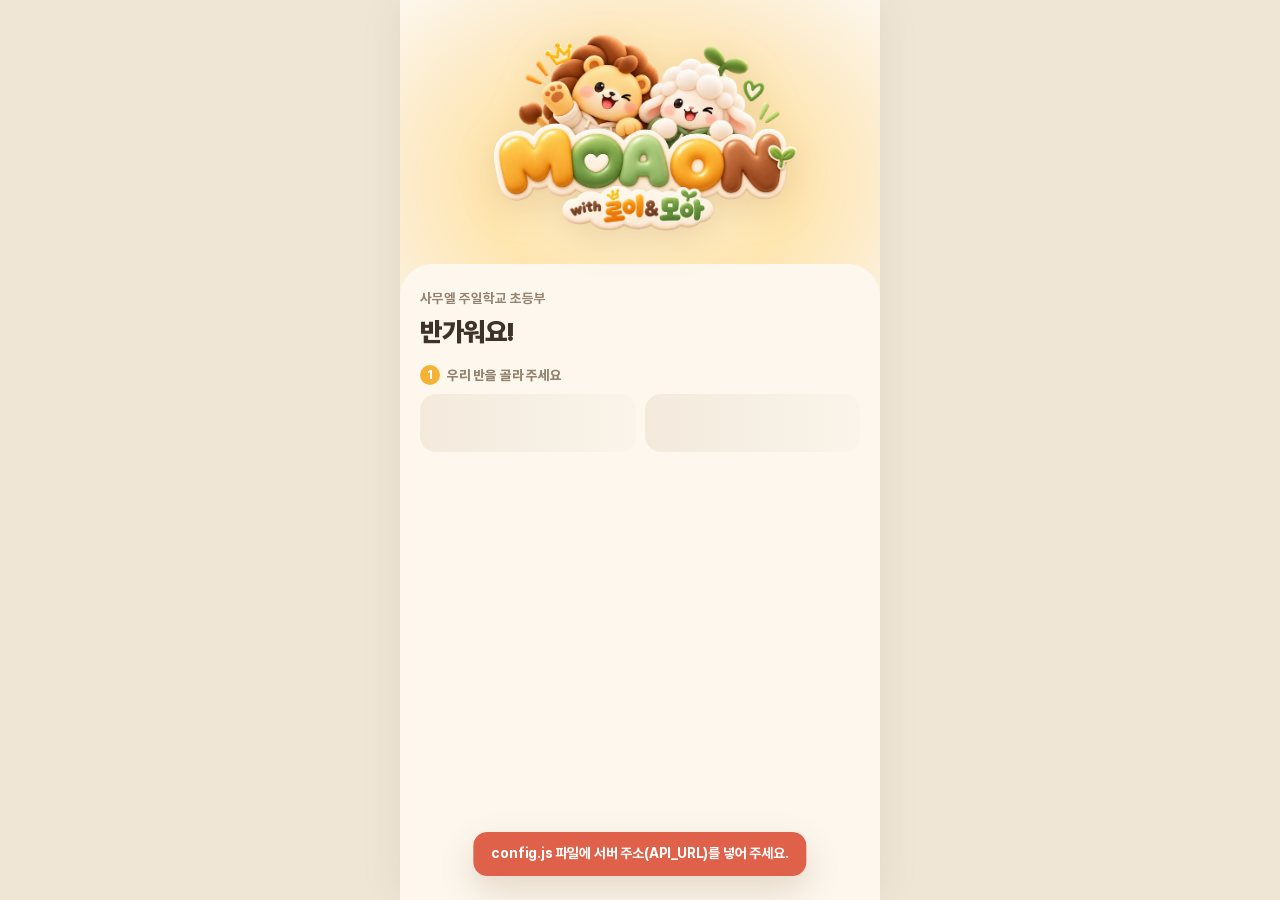
==== index.html @ edd3fd48 "Add files via upload" ====
<!doctype html>
<html lang="ko">
<head>
<meta charset="utf-8">
<meta name="viewport" content="width=device-width, initial-scale=1, viewport-fit=cover">
<title>모아온</title>
<meta name="description" content="사무엘 주일학교 초등부 말씀 암송 앱 · 로이&모아와 함께">
<meta name="theme-color" content="#f5b335">
<meta name="apple-mobile-web-app-capable" content="yes">
<meta name="mobile-web-app-capable" content="yes">
<meta name="apple-mobile-web-app-title" content="모아온">
<meta name="apple-mobile-web-app-status-bar-style" content="default">
<link rel="manifest" href="manifest.webmanifest">
<link rel="icon" href="assets/img/favicon.png">
<link rel="apple-touch-icon" href="assets/img/apple-touch-icon.png">
<link rel="preload" href="assets/fonts/Pretendard-Bold.core.woff2" as="font" type="font/woff2" crossorigin>
<link rel="stylesheet" href="assets/css/fonts.css?v=3">
<link rel="stylesheet" href="assets/css/base.css?v=3">
<link rel="stylesheet" href="assets/css/kids.css?v=3">
</head>
<body class="kid">
<div id="app"></div>
<noscript>자바스크립트를 켜야 모아온을 쓸 수 있어요.</noscript>
<script src="config.js?v=3"></script>
<script src="assets/js/core.js?v=3"></script>
<script src="assets/js/lesson.js?v=3"></script>
<script src="assets/js/kids.js?v=3"></script>
</body>
</html>
---- assets/css/fonts.css ----
/* Pretendard — 순서 중요: ext(전체)를 먼저, core를 뒤에 선언해야 자주 쓰는 글자는 core에서 그려져요.
   Pretendard (SIL OFL 1.1) — core: 영문·기호·자주 쓰는 한글 2,350자 / ext: 나머지 글자(필요할 때만 받음) */
@font-face{font-family:'Pretendard';font-style:normal;font-weight:100;font-display:swap;src:url('../fonts/Pretendard-Thin.ext.woff2') format('woff2')}
@font-face{font-family:'Pretendard';font-style:normal;font-weight:100;font-display:swap;src:url('../fonts/Pretendard-Thin.core.woff2') format('woff2');unicode-range:U+20-7E,U+A0-FF,U+2000-200D,U+2010-2027,U+202F-2060,U+20A9,U+2190-2199,U+21A9-21AA,U+21B0-21B1,U+21B3-21B5,U+21BA-21BB,U+21D0,U+21D2,U+21D4,U+21DE-21DF,U+21E4-21E5,U+21E7,U+21EA,U+2460-2473,U+24B6-24CF,U+24EA-24F4,U+24FF,U+25A0-25A2,U+25AA,U+25B2-25B3,U+25B6-25B7,U+25BA-25BD,U+25C0-25C1,U+25C4-25C7,U+25CA-25CB,U+25CF,U+25E6,U+25EF,U+2600,U+2605-2606,U+263C,U+2661,U+2665,U+266A,U+26A0,U+2713,U+2717,U+2756,U+2776-2789,U+27EF,U+27F5-27FA,U+3000-3003,U+3008-3011,U+3014-301F,U+3131-3164,U+318D,U+AC00-AC01,U+AC04,U+AC07-AC0A,U+AC10-AC17,U+AC19-AC1D,U+AC20,U+AC24,U+AC2C-AC2D,U+AC2F-AC31,U+AC38-AC39,U+AC3C,U+AC40,U+AC4B,U+AC4D,U+AC54,U+AC58,U+AC5C,U+AC70-AC71,U+AC74,U+AC77-AC78,U+AC7A,U+AC80-AC81,U+AC83-AC86,U+AC89-AC8C,U+AC90,U+AC94,U+AC9C-AC9D,U+AC9F-ACA1,U+ACA8-ACAA,U+ACAC,U+ACAF-ACB0,U+ACB8-ACB9,U+ACBB-ACBD,U+ACC1,U+ACC4,U+ACC8,U+ACCC,U+ACD5,U+ACD7,U+ACE0-ACE1,U+ACE4,U+ACE7-ACE8,U+ACEA,U+ACEC,U+ACEF-ACF1,U+ACF3,U+ACF5-ACF6,U+ACFC-ACFD,U+AD00,U+AD04,U+AD06,U+AD0C-AD0D,U+AD0F,U+AD11,U+AD18,U+AD1C,U+AD20,U+AD29,U+AD2C-AD2D,U+AD34-AD35,U+AD38,U+AD3C,U+AD44-AD45,U+AD47,U+AD49,U+AD50,U+AD54,U+AD58,U+AD61,U+AD63,U+AD6C-AD6D,U+AD70,U+AD73-AD76,U+AD7B-AD7D,U+AD7F,U+AD81-AD82,U+AD88-AD89,U+AD8C,U+AD90,U+AD9C-AD9D,U+ADA4,U+ADB7,U+ADC0-ADC1,U+ADC4,U+ADC8,U+ADD0-ADD1,U+ADD3,U+ADDC,U+ADE0,U+ADE4,U+ADF8-ADF9,U+ADFC,U+ADFF-AE01,U+AE08-AE09,U+AE0B,U+AE0D,U+AE14,U+AE30-AE31,U+AE34,U+AE37-AE38,U+AE3A,U+AE40-AE41,U+AE43,U+AE45-AE46,U+AE4A,U+AE4C-AE4E,U+AE50,U+AE54,U+AE56,U+AE5C-AE5D,U+AE5F-AE61,U+AE65,U+AE68-AE69,U+AE6C,U+AE70,U+AE78-AE79,U+AE7B-AE7D,U+AE84-AE85,U+AE8C,U+AEBC-AEBE,U+AEC0,U+AEC4,U+AECC-AECD,U+AECF-AED1,U+AED8-AED9,U+AEDC,U+AEE8,U+AEEB,U+AEED,U+AEF4,U+AEF8,U+AEFC,U+AF07-AF08,U+AF0D,U+AF10,U+AF2C-AF2D,U+AF30,U+AF32,U+AF34,U+AF3C-AF3D,U+AF3F,U+AF41-AF43,U+AF48-AF49,U+AF50,U+AF5C-AF5D,U+AF64-AF65,U+AF79,U+AF80,U+AF84,U+AF88,U+AF90-AF91,U+AF95,U+AF9C,U+AFB8-AFB9,U+AFBC,U+AFC0,U+AFC7-AFC9,U+AFCB,U+AFCD-AFCE,U+AFD4,U+AFDC,U+AFE8-AFE9,U+AFF0-AFF1,U+AFF4,U+AFF8,U+B000-B001,U+B004,U+B00C,U+B010,U+B014,U+B01C-B01D,U+B028,U+B044-B045,U+B048,U+B04A,U+B04C,U+B04E,U+B053-B055,U+B057,U+B059,U+B05D,U+B07C-B07D,U+B080,U+B084,U+B08C-B08D,U+B08F,U+B091,U+B098-B09A,U+B09C,U+B09F-B0A2,U+B0A8-B0A9,U+B0AB-B0AF,U+B0B1,U+B0B3-B0B5,U+B0B8,U+B0BC,U+B0C4-B0C5,U+B0C7-B0C9,U+B0D0-B0D1,U+B0D4,U+B0D8,U+B0E0,U+B0E5,U+B108-B109,U+B10B-B10C,U+B110,U+B112-B113,U+B118-B119,U+B11B-B11D,U+B123-B125,U+B128,U+B12C,U+B134-B135,U+B137-B139,U+B140-B141,U+B144,U+B148,U+B150-B151,U+B154-B155,U+B158,U+B15C,U+B160,U+B178-B179,U+B17C,U+B180,U+B182,U+B188-B189,U+B18B,U+B18D,U+B192-B194,U+B198,U+B19C,U+B1A8,U+B1CC,U+B1D0,U+B1D4,U+B1DC-B1DD,U+B1DF,U+B1E8-B1E9,U+B1EC,U+B1F0,U+B1F9,U+B1FB,U+B1FD,U+B204-B205,U+B208,U+B20B-B20C,U+B214-B215,U+B217,U+B219,U+B220,U+B234,U+B23C,U+B258,U+B25C,U+B260,U+B268-B269,U+B274-B275,U+B27C,U+B284-B285,U+B289,U+B290-B291,U+B294,U+B298-B29A,U+B2A0-B2A1,U+B2A3,U+B2A5-B2A6,U+B2AA,U+B2AC,U+B2B0,U+B2B4,U+B2C8-B2C9,U+B2CC,U+B2D0,U+B2D2,U+B2D8-B2D9,U+B2DB,U+B2DD,U+B2E2,U+B2E4-B2E6,U+B2E8,U+B2EB-B2EF,U+B2F3-B2F5,U+B2F7-B2FB,U+B2FF-B301,U+B304,U+B308,U+B310-B311,U+B313-B315,U+B31C,U+B354-B356,U+B358,U+B35B-B35C,U+B35E-B35F,U+B364-B365,U+B367,U+B369,U+B36B,U+B36E,U+B370-B371,U+B374,U+B378,U+B380-B381,U+B383-B385,U+B38C,U+B390,U+B394,U+B3A0-B3A1,U+B3A8,U+B3AC,U+B3C4-B3C5,U+B3C8,U+B3CB-B3CC,U+B3CE,U+B3D0,U+B3D4-B3D5,U+B3D7,U+B3D9,U+B3DB,U+B3DD,U+B3E0,U+B3E4,U+B3E8,U+B3FC,U+B410,U+B418,U+B41C,U+B420,U+B428-B429,U+B42B,U+B434,U+B450-B451,U+B454,U+B458,U+B460-B461,U+B463,U+B465,U+B46C,U+B480,U+B488,U+B49D,U+B4A4,U+B4A8,U+B4AC,U+B4B5,U+B4B7,U+B4B9,U+B4C0,U+B4C4,U+B4C8,U+B4D0,U+B4D5,U+B4DC-B4DD,U+B4E0,U+B4E3-B4E4,U+B4E6,U+B4EC-B4ED,U+B4EF,U+B4F1,U+B4F8,U+B514-B515,U+B518,U+B51B-B51C,U+B524-B525,U+B527-B52A,U+B530-B531,U+B534,U+B538,U+B540-B541,U+B543-B545,U+B54B-B54D,U+B550,U+B554,U+B55C-B55D,U+B55F-B561,U+B5A0-B5A1,U+B5A4,U+B5A8,U+B5AA-B5AB,U+B5B0-B5B1,U+B5B3-B5B5,U+B5BB-B5BD,U+B5C0,U+B5C4,U+B5CC-B5CD,U+B5CF-B5D1,U+B5D8,U+B5EC,U+B610-B611,U+B614,U+B618,U+B625,U+B62C,U+B634,U+B648,U+B664,U+B668,U+B69C-B69D,U+B6A0,U+B6A4,U+B6AB-B6AC,U+B6B1,U+B6D4,U+B6F0,U+B6F4,U+B6F8,U+B700-B701,U+B705,U+B728-B729,U+B72C,U+B72F-B730,U+B738-B739,U+B73B,U+B744,U+B748,U+B74C,U+B754-B755,U+B760,U+B764,U+B768,U+B770-B771,U+B773,U+B775,U+B77C-B77D,U+B780,U+B784,U+B78C-B78D,U+B78F-B792,U+B796-B799,U+B79C,U+B7A0,U+B7A8-B7A9,U+B7AB-B7AD,U+B7B4-B7B5,U+B7B8,U+B7C7,U+B7C9,U+B7EC-B7ED,U+B7F0,U+B7F4,U+B7FC-B7FD,U+B7FF-B801,U+B807-B809,U+B80C,U+B810,U+B818-B819,U+B81B,U+B81D,U+B824-B825,U+B828,U+B82C,U+B834-B835,U+B837-B839,U+B840,U+B844,U+B851,U+B853,U+B85C-B85D,U+B860,U+B864,U+B86C-B86D,U+B86F,U+B871,U+B878,U+B87C,U+B88D,U+B8A8,U+B8B0,U+B8B4,U+B8B8,U+B8C0-B8C1,U+B8C3,U+B8C5,U+B8CC,U+B8D0,U+B8D4,U+B8DD,U+B8DF,U+B8E1,U+B8E8-B8E9,U+B8EC,U+B8F0,U+B8F8-B8F9,U+B8FB,U+B8FD,U+B904,U+B918,U+B920,U+B93C-B93D,U+B940,U+B944,U+B94C,U+B94F,U+B951,U+B958-B959,U+B95C,U+B960,U+B968-B969,U+B96B,U+B96D,U+B974-B975,U+B978,U+B97C,U+B984-B985,U+B987,U+B989-B98A,U+B98D-B98E,U+B9AC-B9AD,U+B9B0,U+B9B4,U+B9BC-B9BD,U+B9BF,U+B9C1,U+B9C8-B9C9,U+B9CC,U+B9CE-B9D2,U+B9D8-B9D9,U+B9DB,U+B9DD-B9DE,U+B9E1,U+B9E3-B9E5,U+B9E8,U+B9EC,U+B9F4-B9F5,U+B9F7-B9FA,U+BA00-BA01,U+BA08,U+BA15,U+BA38-BA39,U+BA3C,U+BA40,U+BA42,U+BA48-BA49,U+BA4B,U+BA4D-BA4E,U+BA53-BA55,U+BA58,U+BA5C,U+BA64-BA65,U+BA67-BA69,U+BA70-BA71,U+BA74,U+BA78,U+BA83-BA85,U+BA87,U+BA8C,U+BAA8-BAA9,U+BAAB-BAAC,U+BAB0,U+BAB2,U+BAB8-BAB9,U+BABB,U+BABD,U+BAC4,U+BAC8,U+BAD8-BAD9,U+BAFC,U+BB00,U+BB04,U+BB0D,U+BB0F,U+BB11,U+BB18,U+BB1C,U+BB20,U+BB29,U+BB2B,U+BB34-BB36,U+BB38,U+BB3B-BB3E,U+BB44-BB45,U+BB47,U+BB49,U+BB4D,U+BB4F-BB50,U+BB54,U+BB58,U+BB61,U+BB63,U+BB6C,U+BB88,U+BB8C,U+BB90,U+BBA4,U+BBA8,U+BBAC,U+BBB4,U+BBB7,U+BBC0,U+BBC4,U+BBC8,U+BBD0,U+BBD3,U+BBF8-BBF9,U+BBFC,U+BBFF-BC00,U+BC02,U+BC08-BC09,U+BC0B-BC0D,U+BC0F,U+BC11,U+BC14-BC18,U+BC1B-BC1F,U+BC24-BC25,U+BC27,U+BC29,U+BC2D,U+BC30-BC31,U+BC34,U+BC38,U+BC40-BC41,U+BC43-BC45,U+BC49,U+BC4C-BC4D,U+BC50,U+BC5D,U+BC84-BC85,U+BC88,U+BC8B-BC8C,U+BC8E,U+BC94-BC95,U+BC97,U+BC99-BC9A,U+BCA0-BCA1,U+BCA4,U+BCA7-BCA8,U+BCB0-BCB1,U+BCB3-BCB5,U+BCBC-BCBD,U+BCC0,U+BCC4,U+BCCD,U+BCCF-BCD1,U+BCD5,U+BCD8,U+BCDC,U+BCF4-BCF6,U+BCF8,U+BCFC,U+BD04-BD05,U+BD07,U+BD09,U+BD10,U+BD14,U+BD24,U+BD2C,U+BD40,U+BD48-BD49,U+BD4C,U+BD50,U+BD58-BD59,U+BD64,U+BD68,U+BD80-BD81,U+BD84,U+BD87-BD8A,U+BD90-BD91,U+BD93,U+BD95,U+BD99-BD9A,U+BD9C,U+BDA4,U+BDB0,U+BDB8,U+BDD4-BDD5,U+BDD8,U+BDDC,U+BDE9,U+BDF0,U+BDF4,U+BDF8,U+BE00,U+BE03,U+BE05,U+BE0C-BE0D,U+BE10,U+BE14,U+BE1C-BE1D,U+BE1F,U+BE44-BE45,U+BE48,U+BE4C,U+BE4E,U+BE54-BE55,U+BE57,U+BE59-BE5B,U+BE60-BE61,U+BE64,U+BE68,U+BE6A,U+BE70-BE71,U+BE73-BE75,U+BE7B-BE7D,U+BE80,U+BE84,U+BE8C-BE8D,U+BE8F-BE91,U+BE98-BE99,U+BEA8,U+BED0-BED1,U+BED4,U+BED7-BED8,U+BEE0,U+BEE3-BEE5,U+BEEC,U+BF01,U+BF08-BF09,U+BF18-BF19,U+BF1B-BF1D,U+BF40-BF41,U+BF44,U+BF48,U+BF50-BF51,U+BF55,U+BF94,U+BFB0,U+BFC5,U+BFCC-BFCD,U+BFD0,U+BFD4,U+BFDC,U+BFDF,U+BFE1,U+C03C,U+C051,U+C058,U+C05C,U+C060,U+C068-C069,U+C090-C091,U+C094,U+C098,U+C0A0-C0A1,U+C0A3,U+C0A5,U+C0AC-C0AD,U+C0AF-C0B0,U+C0B3-C0B6,U+C0BC-C0BD,U+C0BF-C0C1,U+C0C5,U+C0C8-C0C9,U+C0CC,U+C0D0,U+C0D8-C0D9,U+C0DB-C0DD,U+C0E4-C0E5,U+C0E8,U+C0EC,U+C0F4-C0F5,U+C0F7,U+C0F9,U+C100,U+C104,U+C108,U+C110,U+C115,U+C11C-C120,U+C123-C124,U+C126-C127,U+C12C-C12D,U+C12F-C131,U+C136,U+C138-C139,U+C13C,U+C140,U+C148-C149,U+C14B-C14D,U+C154-C155,U+C158,U+C15C,U+C164-C165,U+C167-C169,U+C170,U+C174,U+C178,U+C185,U+C18C-C18E,U+C190,U+C194,U+C196,U+C19C-C19D,U+C19F,U+C1A1,U+C1A5,U+C1A8-C1A9,U+C1AC,U+C1B0,U+C1BD,U+C1C4,U+C1C8,U+C1CC,U+C1D4,U+C1D7-C1D8,U+C1E0,U+C1E4,U+C1E8,U+C1F0-C1F1,U+C1F3,U+C1FC-C1FD,U+C200,U+C204,U+C20C-C20D,U+C20F,U+C211,U+C218-C219,U+C21C,U+C21F-C220,U+C228-C229,U+C22B,U+C22D,U+C22F,U+C231-C232,U+C234,U+C248,U+C250-C251,U+C254,U+C258,U+C260,U+C265,U+C26C-C26D,U+C270,U+C274,U+C27C-C27D,U+C27F,U+C281,U+C288-C289,U+C290,U+C298,U+C29B,U+C29D,U+C2A4-C2A5,U+C2A8,U+C2AC-C2AD,U+C2B4-C2B5,U+C2B7,U+C2B9,U+C2DC-C2DD,U+C2E0,U+C2E3-C2E4,U+C2EB-C2ED,U+C2EF,U+C2F1,U+C2F6,U+C2F8-C2F9,U+C2FB-C2FC,U+C300,U+C308-C309,U+C30C-C30D,U+C313-C315,U+C318,U+C31C,U+C324-C325,U+C328-C329,U+C345,U+C368-C369,U+C36C,U+C370,U+C372,U+C378-C379,U+C37C-C37D,U+C384,U+C388,U+C38C,U+C3C0,U+C3D8-C3D9,U+C3DC,U+C3DF-C3E0,U+C3E2,U+C3E8-C3E9,U+C3ED,U+C3F4-C3F5,U+C3F8,U+C408,U+C410,U+C424,U+C42C,U+C430,U+C434,U+C43C-C43D,U+C448,U+C464-C465,U+C468,U+C46C,U+C474-C475,U+C479,U+C480,U+C494,U+C49C,U+C4B8,U+C4BC,U+C4E9,U+C4F0-C4F1,U+C4F4,U+C4F8,U+C4FA,U+C4FF-C501,U+C50C,U+C510,U+C514,U+C51C,U+C528-C529,U+C52C,U+C530,U+C538-C539,U+C53B,U+C53D,U+C544-C545,U+C548-C54A,U+C54C-C54E,U+C553-C555,U+C557-C559,U+C55D-C55E,U+C560-C561,U+C564,U+C568,U+C570-C571,U+C573-C575,U+C57C-C57D,U+C580,U+C584,U+C587,U+C58C-C58D,U+C58F,U+C591,U+C595,U+C597-C598,U+C59C,U+C5A0,U+C5A9,U+C5B4-C5B5,U+C5B8-C5B9,U+C5BB-C5BE,U+C5C4-C5CA,U+C5CC,U+C5CE,U+C5D0-C5D1,U+C5D4,U+C5D8,U+C5E0-C5E1,U+C5E3,U+C5E5,U+C5EC-C5EE,U+C5F0,U+C5F4,U+C5F6-C5F7,U+C5FC-C601,U+C605-C608,U+C60C,U+C610,U+C618-C619,U+C61B-C61C,U+C624-C625,U+C628,U+C62C-C62E,U+C630,U+C633-C635,U+C637,U+C639,U+C63B,U+C640-C641,U+C644,U+C648,U+C650-C651,U+C653-C655,U+C65C-C65D,U+C660,U+C66C,U+C66F,U+C671,U+C678-C679,U+C67C,U+C680,U+C688-C689,U+C68B,U+C68D,U+C694-C695,U+C698,U+C69C,U+C6A4-C6A5,U+C6A7,U+C6A9,U+C6B0-C6B1,U+C6B4,U+C6B8-C6BA,U+C6C0-C6C1,U+C6C3,U+C6C5,U+C6CC-C6CD,U+C6D0,U+C6D4,U+C6DC-C6DD,U+C6E0-C6E1,U+C6E8-C6E9,U+C6EC,U+C6F0,U+C6F8-C6F9,U+C6FD,U+C704-C705,U+C708,U+C70C,U+C714-C715,U+C717,U+C719,U+C720-C721,U+C724,U+C728,U+C730-C731,U+C733,U+C735,U+C737,U+C73C-C73D,U+C740,U+C744,U+C74A,U+C74C-C74D,U+C74F,U+C751-C758,U+C75C,U+C760,U+C768,U+C76B,U+C774-C775,U+C778,U+C77C-C77E,U+C783-C785,U+C787-C78A,U+C78E,U+C790-C791,U+C794,U+C796-C798,U+C79A,U+C7A0-C7A1,U+C7A3-C7A6,U+C7AC-C7AD,U+C7B0,U+C7B4,U+C7BC-C7BD,U+C7BF-C7C1,U+C7C8-C7C9,U+C7CC,U+C7CE,U+C7D0,U+C7D8,U+C7DD,U+C7E4,U+C7E8,U+C7EC,U+C800-C801,U+C804,U+C808,U+C80A,U+C810-C811,U+C813,U+C815-C816,U+C81C-C81D,U+C820,U+C824,U+C82C-C82D,U+C82F,U+C831,U+C838,U+C83C,U+C840,U+C848-C849,U+C84C-C84D,U+C854,U+C870-C871,U+C874,U+C878,U+C87A,U+C880-C881,U+C883,U+C885-C887,U+C88B-C88D,U+C894,U+C89D,U+C89F,U+C8A1,U+C8A8,U+C8BC-C8BD,U+C8C4,U+C8C8,U+C8CC,U+C8D4-C8D5,U+C8D7,U+C8D9,U+C8E0-C8E1,U+C8E4,U+C8F5,U+C8FC-C8FD,U+C900,U+C904-C906,U+C90C-C90D,U+C90F,U+C911,U+C918,U+C92C,U+C934,U+C950-C951,U+C954,U+C958,U+C960-C961,U+C963,U+C96C,U+C970,U+C974,U+C97C,U+C988-C989,U+C98C,U+C990,U+C998-C999,U+C99B,U+C99D,U+C9C0-C9C1,U+C9C4,U+C9C7-C9C8,U+C9CA,U+C9D0-C9D1,U+C9D3,U+C9D5-C9D6,U+C9D9-C9DA,U+C9DC-C9DD,U+C9E0,U+C9E2,U+C9E4,U+C9E7,U+C9EC-C9ED,U+C9EF-C9F1,U+C9F8-C9F9,U+C9FC,U+CA00,U+CA08-CA09,U+CA0B-CA0D,U+CA14,U+CA18,U+CA29,U+CA4C-CA4D,U+CA50,U+CA54,U+CA5C-CA5D,U+CA5F-CA61,U+CA68,U+CA7D,U+CA84,U+CA98,U+CABC-CABD,U+CAC0,U+CAC4,U+CACC-CACD,U+CACF,U+CAD1,U+CAD3,U+CAD8-CAD9,U+CAE0,U+CAEC,U+CAF4,U+CB08,U+CB10,U+CB14,U+CB18,U+CB20-CB21,U+CB41,U+CB48-CB49,U+CB4C,U+CB50,U+CB58-CB59,U+CB5D,U+CB64,U+CB78-CB79,U+CB9C,U+CBB8,U+CBD4,U+CBE4,U+CBE7,U+CBE9,U+CC0C-CC0D,U+CC10,U+CC14,U+CC1C-CC1D,U+CC21-CC22,U+CC27-CC29,U+CC2C,U+CC2E,U+CC30,U+CC38-CC39,U+CC3B-CC3E,U+CC44-CC45,U+CC48,U+CC4C,U+CC54-CC55,U+CC57-CC59,U+CC60,U+CC64,U+CC66,U+CC68,U+CC70,U+CC75,U+CC98-CC99,U+CC9C,U+CCA0,U+CCA8-CCA9,U+CCAB-CCAD,U+CCB4-CCB5,U+CCB8,U+CCBC,U+CCC4-CCC5,U+CCC7,U+CCC9,U+CCD0,U+CCD4,U+CCE4,U+CCEC,U+CCF0,U+CD01,U+CD08-CD09,U+CD0C,U+CD10,U+CD18-CD19,U+CD1B,U+CD1D,U+CD24,U+CD28,U+CD2C,U+CD39,U+CD5C,U+CD60,U+CD64,U+CD6C-CD6D,U+CD6F,U+CD71,U+CD78,U+CD88,U+CD94-CD95,U+CD98,U+CD9C,U+CDA4-CDA5,U+CDA7,U+CDA9,U+CDB0,U+CDC4,U+CDCC,U+CDD0,U+CDE8,U+CDEC,U+CDF0,U+CDF8-CDF9,U+CDFB,U+CDFD,U+CE04,U+CE08,U+CE0C,U+CE14,U+CE19,U+CE20-CE21,U+CE24,U+CE28,U+CE30-CE31,U+CE33,U+CE35,U+CE58-CE59,U+CE5C,U+CE5F-CE61,U+CE68-CE69,U+CE6B,U+CE6D,U+CE74-CE75,U+CE78,U+CE7C,U+CE84-CE85,U+CE87,U+CE89,U+CE90-CE91,U+CE94,U+CE98,U+CEA0-CEA1,U+CEA3-CEA5,U+CEAC-CEAD,U+CEC1,U+CEE4-CEE5,U+CEE8,U+CEEB-CEEC,U+CEF4-CEF5,U+CEF7-CEF9,U+CF00-CF01,U+CF04,U+CF08,U+CF10-CF11,U+CF13,U+CF15,U+CF1C,U+CF20,U+CF24,U+CF2C-CF2D,U+CF2F-CF31,U+CF38,U+CF54-CF55,U+CF58,U+CF5C,U+CF64-CF65,U+CF67,U+CF69,U+CF70-CF71,U+CF74,U+CF78,U+CF80,U+CF85,U+CF8C,U+CFA1,U+CFA8,U+CFB0,U+CFC4,U+CFE0-CFE1,U+CFE4,U+CFE8,U+CFF0-CFF1,U+CFF3,U+CFF5,U+CFFC,U+D000,U+D004,U+D011,U+D018,U+D02D,U+D034-D035,U+D038,U+D03C,U+D044-D045,U+D047,U+D049,U+D050,U+D054,U+D058,U+D060,U+D06C-D06D,U+D070,U+D074,U+D07C-D07D,U+D081,U+D0A4-D0A5,U+D0A8,U+D0AC,U+D0B4-D0B5,U+D0B7,U+D0B9,U+D0C0-D0C1,U+D0C4,U+D0C8-D0C9,U+D0D0-D0D1,U+D0D3-D0D5,U+D0DC-D0DD,U+D0E0,U+D0E4,U+D0EC-D0ED,U+D0EF-D0F1,U+D0F8,U+D10D,U+D130-D131,U+D134,U+D138,U+D13A,U+D140-D141,U+D143-D145,U+D14C-D14D,U+D150,U+D154,U+D15C-D15D,U+D15F,U+D161,U+D168,U+D16C,U+D17C,U+D184,U+D188,U+D1A0-D1A1,U+D1A4,U+D1A8,U+D1B0-D1B1,U+D1B3,U+D1B5,U+D1BA,U+D1BC,U+D1C0,U+D1D8,U+D1F4,U+D1F8,U+D207,U+D209,U+D210,U+D22C-D22D,U+D230,U+D234,U+D23C-D23D,U+D23F,U+D241,U+D248,U+D25C,U+D264,U+D280-D281,U+D284,U+D288,U+D290-D291,U+D295,U+D29C,U+D2A0,U+D2A4,U+D2AC,U+D2B1,U+D2B8-D2B9,U+D2BC,U+D2BF-D2C0,U+D2C2,U+D2C8-D2C9,U+D2CB,U+D2D4,U+D2D8,U+D2DC,U+D2E4-D2E5,U+D2F0-D2F1,U+D2F4,U+D2F8,U+D300-D301,U+D303,U+D305,U+D30C-D30E,U+D310,U+D314,U+D316,U+D31C-D31D,U+D31F-D321,U+D325,U+D328-D329,U+D32C,U+D330,U+D338-D339,U+D33B-D33D,U+D344-D345,U+D37C-D37D,U+D380,U+D384,U+D38C-D38D,U+D38F-D391,U+D398-D399,U+D39C,U+D3A0,U+D3A8-D3A9,U+D3AB,U+D3AD,U+D3B4,U+D3B8,U+D3BC,U+D3C4-D3C5,U+D3C8-D3C9,U+D3D0,U+D3D8,U+D3E1,U+D3E3,U+D3EC-D3ED,U+D3F0,U+D3F4,U+D3FC-D3FD,U+D3FF,U+D401,U+D408,U+D41D,U+D440,U+D444,U+D45C,U+D460,U+D464,U+D46D,U+D46F,U+D478-D479,U+D47C,U+D47F-D480,U+D482,U+D488-D489,U+D48B,U+D48D,U+D494,U+D4A9,U+D4CC,U+D4D0,U+D4D4,U+D4DC,U+D4DF,U+D4E8,U+D4EC,U+D4F0,U+D4F8,U+D4FB,U+D4FD,U+D504,U+D508,U+D50C,U+D514-D515,U+D517,U+D53C-D53D,U+D540,U+D544,U+D54C-D54D,U+D54F,U+D551,U+D558-D559,U+D55C,U+D560,U+D565,U+D568-D569,U+D56B,U+D56D,U+D574-D575,U+D578,U+D57C,U+D584-D585,U+D587-D589,U+D590,U+D5A5,U+D5C8-D5C9,U+D5CC,U+D5D0,U+D5D2,U+D5D8-D5D9,U+D5DB,U+D5DD,U+D5E4-D5E5,U+D5E8,U+D5EC,U+D5F4-D5F5,U+D5F7,U+D5F9,U+D600-D601,U+D604,U+D608,U+D610-D611,U+D613-D615,U+D61C,U+D620,U+D624,U+D62D,U+D638-D639,U+D63C,U+D640,U+D645,U+D648-D649,U+D64B,U+D64D,U+D651,U+D654-D655,U+D658,U+D65C,U+D667,U+D669,U+D670-D671,U+D674,U+D683,U+D685,U+D68C-D68D,U+D690,U+D694,U+D69D,U+D69F,U+D6A1,U+D6A8,U+D6AC,U+D6B0,U+D6B9,U+D6BB,U+D6C4-D6C5,U+D6C8,U+D6CC,U+D6D1,U+D6D4,U+D6D7,U+D6D9,U+D6E0,U+D6E4,U+D6E8,U+D6F0,U+D6F5,U+D6FC-D6FD,U+D700,U+D704,U+D711,U+D718-D719,U+D71C,U+D720,U+D728-D729,U+D72B,U+D72D,U+D734-D735,U+D738,U+D73C,U+D744,U+D747,U+D749,U+D750-D751,U+D754,U+D756-D759,U+D760-D761,U+D763,U+D765,U+D769,U+D76C,U+D770,U+D774,U+D77C-D77D,U+D781,U+D788-D789,U+D78C,U+D790,U+D798-D799,U+D79B,U+D79D,U+FF01-FF5E}
@font-face{font-family:'Pretendard';font-style:normal;font-weight:200;font-display:swap;src:url('../fonts/Pretendard-ExtraLight.ext.woff2') format('woff2')}
@font-face{font-family:'Pretendard';font-style:normal;font-weight:200;font-display:swap;src:url('../fonts/Pretendard-ExtraLight.core.woff2') format('woff2');unicode-range:U+20-7E,U+A0-FF,U+2000-200D,U+2010-2027,U+202F-2060,U+20A9,U+2190-2199,U+21A9-21AA,U+21B0-21B1,U+21B3-21B5,U+21BA-21BB,U+21D0,U+21D2,U+21D4,U+21DE-21DF,U+21E4-21E5,U+21E7,U+21EA,U+2460-2473,U+24B6-24CF,U+24EA-24F4,U+24FF,U+25A0-25A2,U+25AA,U+25B2-25B3,U+25B6-25B7,U+25BA-25BD,U+25C0-25C1,U+25C4-25C7,U+25CA-25CB,U+25CF,U+25E6,U+25EF,U+2600,U+2605-2606,U+263C,U+2661,U+2665,U+266A,U+26A0,U+2713,U+2717,U+2756,U+2776-2789,U+27EF,U+27F5-27FA,U+3000-3003,U+3008-3011,U+3014-301F,U+3131-3164,U+318D,U+AC00-AC01,U+AC04,U+AC07-AC0A,U+AC10-AC17,U+AC19-AC1D,U+AC20,U+AC24,U+AC2C-AC2D,U+AC2F-AC31,U+AC38-AC39,U+AC3C,U+AC40,U+AC4B,U+AC4D,U+AC54,U+AC58,U+AC5C,U+AC70-AC71,U+AC74,U+AC77-AC78,U+AC7A,U+AC80-AC81,U+AC83-AC86,U+AC89-AC8C,U+AC90,U+AC94,U+AC9C-AC9D,U+AC9F-ACA1,U+ACA8-ACAA,U+ACAC,U+ACAF-ACB0,U+ACB8-ACB9,U+ACBB-ACBD,U+ACC1,U+ACC4,U+ACC8,U+ACCC,U+ACD5,U+ACD7,U+ACE0-ACE1,U+ACE4,U+ACE7-ACE8,U+ACEA,U+ACEC,U+ACEF-ACF1,U+ACF3,U+ACF5-ACF6,U+ACFC-ACFD,U+AD00,U+AD04,U+AD06,U+AD0C-AD0D,U+AD0F,U+AD11,U+AD18,U+AD1C,U+AD20,U+AD29,U+AD2C-AD2D,U+AD34-AD35,U+AD38,U+AD3C,U+AD44-AD45,U+AD47,U+AD49,U+AD50,U+AD54,U+AD58,U+AD61,U+AD63,U+AD6C-AD6D,U+AD70,U+AD73-AD76,U+AD7B-AD7D,U+AD7F,U+AD81-AD82,U+AD88-AD89,U+AD8C,U+AD90,U+AD9C-AD9D,U+ADA4,U+ADB7,U+ADC0-ADC1,U+ADC4,U+ADC8,U+ADD0-ADD1,U+ADD3,U+ADDC,U+ADE0,U+ADE4,U+ADF8-ADF9,U+ADFC,U+ADFF-AE01,U+AE08-AE09,U+AE0B,U+AE0D,U+AE14,U+AE30-AE31,U+AE34,U+AE37-AE38,U+AE3A,U+AE40-AE41,U+AE43,U+AE45-AE46,U+AE4A,U+AE4C-AE4E,U+AE50,U+AE54,U+AE56,U+AE5C-AE5D,U+AE5F-AE61,U+AE65,U+AE68-AE69,U+AE6C,U+AE70,U+AE78-AE79,U+AE7B-AE7D,U+AE84-AE85,U+AE8C,U+AEBC-AEBE,U+AEC0,U+AEC4,U+AECC-AECD,U+AECF-AED1,U+AED8-AED9,U+AEDC,U+AEE8,U+AEEB,U+AEED,U+AEF4,U+AEF8,U+AEFC,U+AF07-AF08,U+AF0D,U+AF10,U+AF2C-AF2D,U+AF30,U+AF32,U+AF34,U+AF3C-AF3D,U+AF3F,U+AF41-AF43,U+AF48-AF49,U+AF50,U+AF5C-AF5D,U+AF64-AF65,U+AF79,U+AF80,U+AF84,U+AF88,U+AF90-AF91,U+AF95,U+AF9C,U+AFB8-AFB9,U+AFBC,U+AFC0,U+AFC7-AFC9,U+AFCB,U+AFCD-AFCE,U+AFD4,U+AFDC,U+AFE8-AFE9,U+AFF0-AFF1,U+AFF4,U+AFF8,U+B000-B001,U+B004,U+B00C,U+B010,U+B014,U+B01C-B01D,U+B028,U+B044-B045,U+B048,U+B04A,U+B04C,U+B04E,U+B053-B055,U+B057,U+B059,U+B05D,U+B07C-B07D,U+B080,U+B084,U+B08C-B08D,U+B08F,U+B091,U+B098-B09A,U+B09C,U+B09F-B0A2,U+B0A8-B0A9,U+B0AB-B0AF,U+B0B1,U+B0B3-B0B5,U+B0B8,U+B0BC,U+B0C4-B0C5,U+B0C7-B0C9,U+B0D0-B0D1,U+B0D4,U+B0D8,U+B0E0,U+B0E5,U+B108-B109,U+B10B-B10C,U+B110,U+B112-B113,U+B118-B119,U+B11B-B11D,U+B123-B125,U+B128,U+B12C,U+B134-B135,U+B137-B139,U+B140-B141,U+B144,U+B148,U+B150-B151,U+B154-B155,U+B158,U+B15C,U+B160,U+B178-B179,U+B17C,U+B180,U+B182,U+B188-B189,U+B18B,U+B18D,U+B192-B194,U+B198,U+B19C,U+B1A8,U+B1CC,U+B1D0,U+B1D4,U+B1DC-B1DD,U+B1DF,U+B1E8-B1E9,U+B1EC,U+B1F0,U+B1F9,U+B1FB,U+B1FD,U+B204-B205,U+B208,U+B20B-B20C,U+B214-B215,U+B217,U+B219,U+B220,U+B234,U+B23C,U+B258,U+B25C,U+B260,U+B268-B269,U+B274-B275,U+B27C,U+B284-B285,U+B289,U+B290-B291,U+B294,U+B298-B29A,U+B2A0-B2A1,U+B2A3,U+B2A5-B2A6,U+B2AA,U+B2AC,U+B2B0,U+B2B4,U+B2C8-B2C9,U+B2CC,U+B2D0,U+B2D2,U+B2D8-B2D9,U+B2DB,U+B2DD,U+B2E2,U+B2E4-B2E6,U+B2E8,U+B2EB-B2EF,U+B2F3-B2F5,U+B2F7-B2FB,U+B2FF-B301,U+B304,U+B308,U+B310-B311,U+B313-B315,U+B31C,U+B354-B356,U+B358,U+B35B-B35C,U+B35E-B35F,U+B364-B365,U+B367,U+B369,U+B36B,U+B36E,U+B370-B371,U+B374,U+B378,U+B380-B381,U+B383-B385,U+B38C,U+B390,U+B394,U+B3A0-B3A1,U+B3A8,U+B3AC,U+B3C4-B3C5,U+B3C8,U+B3CB-B3CC,U+B3CE,U+B3D0,U+B3D4-B3D5,U+B3D7,U+B3D9,U+B3DB,U+B3DD,U+B3E0,U+B3E4,U+B3E8,U+B3FC,U+B410,U+B418,U+B41C,U+B420,U+B428-B429,U+B42B,U+B434,U+B450-B451,U+B454,U+B458,U+B460-B461,U+B463,U+B465,U+B46C,U+B480,U+B488,U+B49D,U+B4A4,U+B4A8,U+B4AC,U+B4B5,U+B4B7,U+B4B9,U+B4C0,U+B4C4,U+B4C8,U+B4D0,U+B4D5,U+B4DC-B4DD,U+B4E0,U+B4E3-B4E4,U+B4E6,U+B4EC-B4ED,U+B4EF,U+B4F1,U+B4F8,U+B514-B515,U+B518,U+B51B-B51C,U+B524-B525,U+B527-B52A,U+B530-B531,U+B534,U+B538,U+B540-B541,U+B543-B545,U+B54B-B54D,U+B550,U+B554,U+B55C-B55D,U+B55F-B561,U+B5A0-B5A1,U+B5A4,U+B5A8,U+B5AA-B5AB,U+B5B0-B5B1,U+B5B3-B5B5,U+B5BB-B5BD,U+B5C0,U+B5C4,U+B5CC-B5CD,U+B5CF-B5D1,U+B5D8,U+B5EC,U+B610-B611,U+B614,U+B618,U+B625,U+B62C,U+B634,U+B648,U+B664,U+B668,U+B69C-B69D,U+B6A0,U+B6A4,U+B6AB-B6AC,U+B6B1,U+B6D4,U+B6F0,U+B6F4,U+B6F8,U+B700-B701,U+B705,U+B728-B729,U+B72C,U+B72F-B730,U+B738-B739,U+B73B,U+B744,U+B748,U+B74C,U+B754-B755,U+B760,U+B764,U+B768,U+B770-B771,U+B773,U+B775,U+B77C-B77D,U+B780,U+B784,U+B78C-B78D,U+B78F-B792,U+B796-B799,U+B79C,U+B7A0,U+B7A8-B7A9,U+B7AB-B7AD,U+B7B4-B7B5,U+B7B8,U+B7C7,U+B7C9,U+B7EC-B7ED,U+B7F0,U+B7F4,U+B7FC-B7FD,U+B7FF-B801,U+B807-B809,U+B80C,U+B810,U+B818-B819,U+B81B,U+B81D,U+B824-B825,U+B828,U+B82C,U+B834-B835,U+B837-B839,U+B840,U+B844,U+B851,U+B853,U+B85C-B85D,U+B860,U+B864,U+B86C-B86D,U+B86F,U+B871,U+B878,U+B87C,U+B88D,U+B8A8,U+B8B0,U+B8B4,U+B8B8,U+B8C0-B8C1,U+B8C3,U+B8C5,U+B8CC,U+B8D0,U+B8D4,U+B8DD,U+B8DF,U+B8E1,U+B8E8-B8E9,U+B8EC,U+B8F0,U+B8F8-B8F9,U+B8FB,U+B8FD,U+B904,U+B918,U+B920,U+B93C-B93D,U+B940,U+B944,U+B94C,U+B94F,U+B951,U+B958-B959,U+B95C,U+B960,U+B968-B969,U+B96B,U+B96D,U+B974-B975,U+B978,U+B97C,U+B984-B985,U+B987,U+B989-B98A,U+B98D-B98E,U+B9AC-B9AD,U+B9B0,U+B9B4,U+B9BC-B9BD,U+B9BF,U+B9C1,U+B9C8-B9C9,U+B9CC,U+B9CE-B9D2,U+B9D8-B9D9,U+B9DB,U+B9DD-B9DE,U+B9E1,U+B9E3-B9E5,U+B9E8,U+B9EC,U+B9F4-B9F5,U+B9F7-B9FA,U+BA00-BA01,U+BA08,U+BA15,U+BA38-BA39,U+BA3C,U+BA40,U+BA42,U+BA48-BA49,U+BA4B,U+BA4D-BA4E,U+BA53-BA55,U+BA58,U+BA5C,U+BA64-BA65,U+BA67-BA69,U+BA70-BA71,U+BA74,U+BA78,U+BA83-BA85,U+BA87,U+BA8C,U+BAA8-BAA9,U+BAAB-BAAC,U+BAB0,U+BAB2,U+BAB8-BAB9,U+BABB,U+BABD,U+BAC4,U+BAC8,U+BAD8-BAD9,U+BAFC,U+BB00,U+BB04,U+BB0D,U+BB0F,U+BB11,U+BB18,U+BB1C,U+BB20,U+BB29,U+BB2B,U+BB34-BB36,U+BB38,U+BB3B-BB3E,U+BB44-BB45,U+BB47,U+BB49,U+BB4D,U+BB4F-BB50,U+BB54,U+BB58,U+BB61,U+BB63,U+BB6C,U+BB88,U+BB8C,U+BB90,U+BBA4,U+BBA8,U+BBAC,U+BBB4,U+BBB7,U+BBC0,U+BBC4,U+BBC8,U+BBD0,U+BBD3,U+BBF8-BBF9,U+BBFC,U+BBFF-BC00,U+BC02,U+BC08-BC09,U+BC0B-BC0D,U+BC0F,U+BC11,U+BC14-BC18,U+BC1B-BC1F,U+BC24-BC25,U+BC27,U+BC29,U+BC2D,U+BC30-BC31,U+BC34,U+BC38,U+BC40-BC41,U+BC43-BC45,U+BC49,U+BC4C-BC4D,U+BC50,U+BC5D,U+BC84-BC85,U+BC88,U+BC8B-BC8C,U+BC8E,U+BC94-BC95,U+BC97,U+BC99-BC9A,U+BCA0-BCA1,U+BCA4,U+BCA7-BCA8,U+BCB0-BCB1,U+BCB3-BCB5,U+BCBC-BCBD,U+BCC0,U+BCC4,U+BCCD,U+BCCF-BCD1,U+BCD5,U+BCD8,U+BCDC,U+BCF4-BCF6,U+BCF8,U+BCFC,U+BD04-BD05,U+BD07,U+BD09,U+BD10,U+BD14,U+BD24,U+BD2C,U+BD40,U+BD48-BD49,U+BD4C,U+BD50,U+BD58-BD59,U+BD64,U+BD68,U+BD80-BD81,U+BD84,U+BD87-BD8A,U+BD90-BD91,U+BD93,U+BD95,U+BD99-BD9A,U+BD9C,U+BDA4,U+BDB0,U+BDB8,U+BDD4-BDD5,U+BDD8,U+BDDC,U+BDE9,U+BDF0,U+BDF4,U+BDF8,U+BE00,U+BE03,U+BE05,U+BE0C-BE0D,U+BE10,U+BE14,U+BE1C-BE1D,U+BE1F,U+BE44-BE45,U+BE48,U+BE4C,U+BE4E,U+BE54-BE55,U+BE57,U+BE59-BE5B,U+BE60-BE61,U+BE64,U+BE68,U+BE6A,U+BE70-BE71,U+BE73-BE75,U+BE7B-BE7D,U+BE80,U+BE84,U+BE8C-BE8D,U+BE8F-BE91,U+BE98-BE99,U+BEA8,U+BED0-BED1,U+BED4,U+BED7-BED8,U+BEE0,U+BEE3-BEE5,U+BEEC,U+BF01,U+BF08-BF09,U+BF18-BF19,U+BF1B-BF1D,U+BF40-BF41,U+BF44,U+BF48,U+BF50-BF51,U+BF55,U+BF94,U+BFB0,U+BFC5,U+BFCC-BFCD,U+BFD0,U+BFD4,U+BFDC,U+BFDF,U+BFE1,U+C03C,U+C051,U+C058,U+C05C,U+C060,U+C068-C069,U+C090-C091,U+C094,U+C098,U+C0A0-C0A1,U+C0A3,U+C0A5,U+C0AC-C0AD,U+C0AF-C0B0,U+C0B3-C0B6,U+C0BC-C0BD,U+C0BF-C0C1,U+C0C5,U+C0C8-C0C9,U+C0CC,U+C0D0,U+C0D8-C0D9,U+C0DB-C0DD,U+C0E4-C0E5,U+C0E8,U+C0EC,U+C0F4-C0F5,U+C0F7,U+C0F9,U+C100,U+C104,U+C108,U+C110,U+C115,U+C11C-C120,U+C123-C124,U+C126-C127,U+C12C-C12D,U+C12F-C131,U+C136,U+C138-C139,U+C13C,U+C140,U+C148-C149,U+C14B-C14D,U+C154-C155,U+C158,U+C15C,U+C164-C165,U+C167-C169,U+C170,U+C174,U+C178,U+C185,U+C18C-C18E,U+C190,U+C194,U+C196,U+C19C-C19D,U+C19F,U+C1A1,U+C1A5,U+C1A8-C1A9,U+C1AC,U+C1B0,U+C1BD,U+C1C4,U+C1C8,U+C1CC,U+C1D4,U+C1D7-C1D8,U+C1E0,U+C1E4,U+C1E8,U+C1F0-C1F1,U+C1F3,U+C1FC-C1FD,U+C200,U+C204,U+C20C-C20D,U+C20F,U+C211,U+C218-C219,U+C21C,U+C21F-C220,U+C228-C229,U+C22B,U+C22D,U+C22F,U+C231-C232,U+C234,U+C248,U+C250-C251,U+C254,U+C258,U+C260,U+C265,U+C26C-C26D,U+C270,U+C274,U+C27C-C27D,U+C27F,U+C281,U+C288-C289,U+C290,U+C298,U+C29B,U+C29D,U+C2A4-C2A5,U+C2A8,U+C2AC-C2AD,U+C2B4-C2B5,U+C2B7,U+C2B9,U+C2DC-C2DD,U+C2E0,U+C2E3-C2E4,U+C2EB-C2ED,U+C2EF,U+C2F1,U+C2F6,U+C2F8-C2F9,U+C2FB-C2FC,U+C300,U+C308-C309,U+C30C-C30D,U+C313-C315,U+C318,U+C31C,U+C324-C325,U+C328-C329,U+C345,U+C368-C369,U+C36C,U+C370,U+C372,U+C378-C379,U+C37C-C37D,U+C384,U+C388,U+C38C,U+C3C0,U+C3D8-C3D9,U+C3DC,U+C3DF-C3E0,U+C3E2,U+C3E8-C3E9,U+C3ED,U+C3F4-C3F5,U+C3F8,U+C408,U+C410,U+C424,U+C42C,U+C430,U+C434,U+C43C-C43D,U+C448,U+C464-C465,U+C468,U+C46C,U+C474-C475,U+C479,U+C480,U+C494,U+C49C,U+C4B8,U+C4BC,U+C4E9,U+C4F0-C4F1,U+C4F4,U+C4F8,U+C4FA,U+C4FF-C501,U+C50C,U+C510,U+C514,U+C51C,U+C528-C529,U+C52C,U+C530,U+C538-C539,U+C53B,U+C53D,U+C544-C545,U+C548-C54A,U+C54C-C54E,U+C553-C555,U+C557-C559,U+C55D-C55E,U+C560-C561,U+C564,U+C568,U+C570-C571,U+C573-C575,U+C57C-C57D,U+C580,U+C584,U+C587,U+C58C-C58D,U+C58F,U+C591,U+C595,U+C597-C598,U+C59C,U+C5A0,U+C5A9,U+C5B4-C5B5,U+C5B8-C5B9,U+C5BB-C5BE,U+C5C4-C5CA,U+C5CC,U+C5CE,U+C5D0-C5D1,U+C5D4,U+C5D8,U+C5E0-C5E1,U+C5E3,U+C5E5,U+C5EC-C5EE,U+C5F0,U+C5F4,U+C5F6-C5F7,U+C5FC-C601,U+C605-C608,U+C60C,U+C610,U+C618-C619,U+C61B-C61C,U+C624-C625,U+C628,U+C62C-C62E,U+C630,U+C633-C635,U+C637,U+C639,U+C63B,U+C640-C641,U+C644,U+C648,U+C650-C651,U+C653-C655,U+C65C-C65D,U+C660,U+C66C,U+C66F,U+C671,U+C678-C679,U+C67C,U+C680,U+C688-C689,U+C68B,U+C68D,U+C694-C695,U+C698,U+C69C,U+C6A4-C6A5,U+C6A7,U+C6A9,U+C6B0-C6B1,U+C6B4,U+C6B8-C6BA,U+C6C0-C6C1,U+C6C3,U+C6C5,U+C6CC-C6CD,U+C6D0,U+C6D4,U+C6DC-C6DD,U+C6E0-C6E1,U+C6E8-C6E9,U+C6EC,U+C6F0,U+C6F8-C6F9,U+C6FD,U+C704-C705,U+C708,U+C70C,U+C714-C715,U+C717,U+C719,U+C720-C721,U+C724,U+C728,U+C730-C731,U+C733,U+C735,U+C737,U+C73C-C73D,U+C740,U+C744,U+C74A,U+C74C-C74D,U+C74F,U+C751-C758,U+C75C,U+C760,U+C768,U+C76B,U+C774-C775,U+C778,U+C77C-C77E,U+C783-C785,U+C787-C78A,U+C78E,U+C790-C791,U+C794,U+C796-C798,U+C79A,U+C7A0-C7A1,U+C7A3-C7A6,U+C7AC-C7AD,U+C7B0,U+C7B4,U+C7BC-C7BD,U+C7BF-C7C1,U+C7C8-C7C9,U+C7CC,U+C7CE,U+C7D0,U+C7D8,U+C7DD,U+C7E4,U+C7E8,U+C7EC,U+C800-C801,U+C804,U+C808,U+C80A,U+C810-C811,U+C813,U+C815-C816,U+C81C-C81D,U+C820,U+C824,U+C82C-C82D,U+C82F,U+C831,U+C838,U+C83C,U+C840,U+C848-C849,U+C84C-C84D,U+C854,U+C870-C871,U+C874,U+C878,U+C87A,U+C880-C881,U+C883,U+C885-C887,U+C88B-C88D,U+C894,U+C89D,U+C89F,U+C8A1,U+C8A8,U+C8BC-C8BD,U+C8C4,U+C8C8,U+C8CC,U+C8D4-C8D5,U+C8D7,U+C8D9,U+C8E0-C8E1,U+C8E4,U+C8F5,U+C8FC-C8FD,U+C900,U+C904-C906,U+C90C-C90D,U+C90F,U+C911,U+C918,U+C92C,U+C934,U+C950-C951,U+C954,U+C958,U+C960-C961,U+C963,U+C96C,U+C970,U+C974,U+C97C,U+C988-C989,U+C98C,U+C990,U+C998-C999,U+C99B,U+C99D,U+C9C0-C9C1,U+C9C4,U+C9C7-C9C8,U+C9CA,U+C9D0-C9D1,U+C9D3,U+C9D5-C9D6,U+C9D9-C9DA,U+C9DC-C9DD,U+C9E0,U+C9E2,U+C9E4,U+C9E7,U+C9EC-C9ED,U+C9EF-C9F1,U+C9F8-C9F9,U+C9FC,U+CA00,U+CA08-CA09,U+CA0B-CA0D,U+CA14,U+CA18,U+CA29,U+CA4C-CA4D,U+CA50,U+CA54,U+CA5C-CA5D,U+CA5F-CA61,U+CA68,U+CA7D,U+CA84,U+CA98,U+CABC-CABD,U+CAC0,U+CAC4,U+CACC-CACD,U+CACF,U+CAD1,U+CAD3,U+CAD8-CAD9,U+CAE0,U+CAEC,U+CAF4,U+CB08,U+CB10,U+CB14,U+CB18,U+CB20-CB21,U+CB41,U+CB48-CB49,U+CB4C,U+CB50,U+CB58-CB59,U+CB5D,U+CB64,U+CB78-CB79,U+CB9C,U+CBB8,U+CBD4,U+CBE4,U+CBE7,U+CBE9,U+CC0C-CC0D,U+CC10,U+CC14,U+CC1C-CC1D,U+CC21-CC22,U+CC27-CC29,U+CC2C,U+CC2E,U+CC30,U+CC38-CC39,U+CC3B-CC3E,U+CC44-CC45,U+CC48,U+CC4C,U+CC54-CC55,U+CC57-CC59,U+CC60,U+CC64,U+CC66,U+CC68,U+CC70,U+CC75,U+CC98-CC99,U+CC9C,U+CCA0,U+CCA8-CCA9,U+CCAB-CCAD,U+CCB4-CCB5,U+CCB8,U+CCBC,U+CCC4-CCC5,U+CCC7,U+CCC9,U+CCD0,U+CCD4,U+CCE4,U+CCEC,U+CCF0,U+CD01,U+CD08-CD09,U+CD0C,U+CD10,U+CD18-CD19,U+CD1B,U+CD1D,U+CD24,U+CD28,U+CD2C,U+CD39,U+CD5C,U+CD60,U+CD64,U+CD6C-CD6D,U+CD6F,U+CD71,U+CD78,U+CD88,U+CD94-CD95,U+CD98,U+CD9C,U+CDA4-CDA5,U+CDA7,U+CDA9,U+CDB0,U+CDC4,U+CDCC,U+CDD0,U+CDE8,U+CDEC,U+CDF0,U+CDF8-CDF9,U+CDFB,U+CDFD,U+CE04,U+CE08,U+CE0C,U+CE14,U+CE19,U+CE20-CE21,U+CE24,U+CE28,U+CE30-CE31,U+CE33,U+CE35,U+CE58-CE59,U+CE5C,U+CE5F-CE61,U+CE68-CE69,U+CE6B,U+CE6D,U+CE74-CE75,U+CE78,U+CE7C,U+CE84-CE85,U+CE87,U+CE89,U+CE90-CE91,U+CE94,U+CE98,U+CEA0-CEA1,U+CEA3-CEA5,U+CEAC-CEAD,U+CEC1,U+CEE4-CEE5,U+CEE8,U+CEEB-CEEC,U+CEF4-CEF5,U+CEF7-CEF9,U+CF00-CF01,U+CF04,U+CF08,U+CF10-CF11,U+CF13,U+CF15,U+CF1C,U+CF20,U+CF24,U+CF2C-CF2D,U+CF2F-CF31,U+CF38,U+CF54-CF55,U+CF58,U+CF5C,U+CF64-CF65,U+CF67,U+CF69,U+CF70-CF71,U+CF74,U+CF78,U+CF80,U+CF85,U+CF8C,U+CFA1,U+CFA8,U+CFB0,U+CFC4,U+CFE0-CFE1,U+CFE4,U+CFE8,U+CFF0-CFF1,U+CFF3,U+CFF5,U+CFFC,U+D000,U+D004,U+D011,U+D018,U+D02D,U+D034-D035,U+D038,U+D03C,U+D044-D045,U+D047,U+D049,U+D050,U+D054,U+D058,U+D060,U+D06C-D06D,U+D070,U+D074,U+D07C-D07D,U+D081,U+D0A4-D0A5,U+D0A8,U+D0AC,U+D0B4-D0B5,U+D0B7,U+D0B9,U+D0C0-D0C1,U+D0C4,U+D0C8-D0C9,U+D0D0-D0D1,U+D0D3-D0D5,U+D0DC-D0DD,U+D0E0,U+D0E4,U+D0EC-D0ED,U+D0EF-D0F1,U+D0F8,U+D10D,U+D130-D131,U+D134,U+D138,U+D13A,U+D140-D141,U+D143-D145,U+D14C-D14D,U+D150,U+D154,U+D15C-D15D,U+D15F,U+D161,U+D168,U+D16C,U+D17C,U+D184,U+D188,U+D1A0-D1A1,U+D1A4,U+D1A8,U+D1B0-D1B1,U+D1B3,U+D1B5,U+D1BA,U+D1BC,U+D1C0,U+D1D8,U+D1F4,U+D1F8,U+D207,U+D209,U+D210,U+D22C-D22D,U+D230,U+D234,U+D23C-D23D,U+D23F,U+D241,U+D248,U+D25C,U+D264,U+D280-D281,U+D284,U+D288,U+D290-D291,U+D295,U+D29C,U+D2A0,U+D2A4,U+D2AC,U+D2B1,U+D2B8-D2B9,U+D2BC,U+D2BF-D2C0,U+D2C2,U+D2C8-D2C9,U+D2CB,U+D2D4,U+D2D8,U+D2DC,U+D2E4-D2E5,U+D2F0-D2F1,U+D2F4,U+D2F8,U+D300-D301,U+D303,U+D305,U+D30C-D30E,U+D310,U+D314,U+D316,U+D31C-D31D,U+D31F-D321,U+D325,U+D328-D329,U+D32C,U+D330,U+D338-D339,U+D33B-D33D,U+D344-D345,U+D37C-D37D,U+D380,U+D384,U+D38C-D38D,U+D38F-D391,U+D398-D399,U+D39C,U+D3A0,U+D3A8-D3A9,U+D3AB,U+D3AD,U+D3B4,U+D3B8,U+D3BC,U+D3C4-D3C5,U+D3C8-D3C9,U+D3D0,U+D3D8,U+D3E1,U+D3E3,U+D3EC-D3ED,U+D3F0,U+D3F4,U+D3FC-D3FD,U+D3FF,U+D401,U+D408,U+D41D,U+D440,U+D444,U+D45C,U+D460,U+D464,U+D46D,U+D46F,U+D478-D479,U+D47C,U+D47F-D480,U+D482,U+D488-D489,U+D48B,U+D48D,U+D494,U+D4A9,U+D4CC,U+D4D0,U+D4D4,U+D4DC,U+D4DF,U+D4E8,U+D4EC,U+D4F0,U+D4F8,U+D4FB,U+D4FD,U+D504,U+D508,U+D50C,U+D514-D515,U+D517,U+D53C-D53D,U+D540,U+D544,U+D54C-D54D,U+D54F,U+D551,U+D558-D559,U+D55C,U+D560,U+D565,U+D568-D569,U+D56B,U+D56D,U+D574-D575,U+D578,U+D57C,U+D584-D585,U+D587-D589,U+D590,U+D5A5,U+D5C8-D5C9,U+D5CC,U+D5D0,U+D5D2,U+D5D8-D5D9,U+D5DB,U+D5DD,U+D5E4-D5E5,U+D5E8,U+D5EC,U+D5F4-D5F5,U+D5F7,U+D5F9,U+D600-D601,U+D604,U+D608,U+D610-D611,U+D613-D615,U+D61C,U+D620,U+D624,U+D62D,U+D638-D639,U+D63C,U+D640,U+D645,U+D648-D649,U+D64B,U+D64D,U+D651,U+D654-D655,U+D658,U+D65C,U+D667,U+D669,U+D670-D671,U+D674,U+D683,U+D685,U+D68C-D68D,U+D690,U+D694,U+D69D,U+D69F,U+D6A1,U+D6A8,U+D6AC,U+D6B0,U+D6B9,U+D6BB,U+D6C4-D6C5,U+D6C8,U+D6CC,U+D6D1,U+D6D4,U+D6D7,U+D6D9,U+D6E0,U+D6E4,U+D6E8,U+D6F0,U+D6F5,U+D6FC-D6FD,U+D700,U+D704,U+D711,U+D718-D719,U+D71C,U+D720,U+D728-D729,U+D72B,U+D72D,U+D734-D735,U+D738,U+D73C,U+D744,U+D747,U+D749,U+D750-D751,U+D754,U+D756-D759,U+D760-D761,U+D763,U+D765,U+D769,U+D76C,U+D770,U+D774,U+D77C-D77D,U+D781,U+D788-D789,U+D78C,U+D790,U+D798-D799,U+D79B,U+D79D,U+FF01-FF5E}
@font-face{font-family:'Pretendard';font-style:normal;font-weight:300;font-display:swap;src:url('../fonts/Pretendard-Light.ext.woff2') format('woff2')}
@font-face{font-family:'Pretendard';font-style:normal;font-weight:300;font-display:swap;src:url('../fonts/Pretendard-Light.core.woff2') format('woff2');unicode-range:U+20-7E,U+A0-FF,U+2000-200D,U+2010-2027,U+202F-2060,U+20A9,U+2190-2199,U+21A9-21AA,U+21B0-21B1,U+21B3-21B5,U+21BA-21BB,U+21D0,U+21D2,U+21D4,U+21DE-21DF,U+21E4-21E5,U+21E7,U+21EA,U+2460-2473,U+24B6-24CF,U+24EA-24F4,U+24FF,U+25A0-25A2,U+25AA,U+25B2-25B3,U+25B6-25B7,U+25BA-25BD,U+25C0-25C1,U+25C4-25C7,U+25CA-25CB,U+25CF,U+25E6,U+25EF,U+2600,U+2605-2606,U+263C,U+2661,U+2665,U+266A,U+26A0,U+2713,U+2717,U+2756,U+2776-2789,U+27EF,U+27F5-27FA,U+3000-3003,U+3008-3011,U+3014-301F,U+3131-3164,U+318D,U+AC00-AC01,U+AC04,U+AC07-AC0A,U+AC10-AC17,U+AC19-AC1D,U+AC20,U+AC24,U+AC2C-AC2D,U+AC2F-AC31,U+AC38-AC39,U+AC3C,U+AC40,U+AC4B,U+AC4D,U+AC54,U+AC58,U+AC5C,U+AC70-AC71,U+AC74,U+AC77-AC78,U+AC7A,U+AC80-AC81,U+AC83-AC86,U+AC89-AC8C,U+AC90,U+AC94,U+AC9C-AC9D,U+AC9F-ACA1,U+ACA8-ACAA,U+ACAC,U+ACAF-ACB0,U+ACB8-ACB9,U+ACBB-ACBD,U+ACC1,U+ACC4,U+ACC8,U+ACCC,U+ACD5,U+ACD7,U+ACE0-ACE1,U+ACE4,U+ACE7-ACE8,U+ACEA,U+ACEC,U+ACEF-ACF1,U+ACF3,U+ACF5-ACF6,U+ACFC-ACFD,U+AD00,U+AD04,U+AD06,U+AD0C-AD0D,U+AD0F,U+AD11,U+AD18,U+AD1C,U+AD20,U+AD29,U+AD2C-AD2D,U+AD34-AD35,U+AD38,U+AD3C,U+AD44-AD45,U+AD47,U+AD49,U+AD50,U+AD54,U+AD58,U+AD61,U+AD63,U+AD6C-AD6D,U+AD70,U+AD73-AD76,U+AD7B-AD7D,U+AD7F,U+AD81-AD82,U+AD88-AD89,U+AD8C,U+AD90,U+AD9C-AD9D,U+ADA4,U+ADB7,U+ADC0-ADC1,U+ADC4,U+ADC8,U+ADD0-ADD1,U+ADD3,U+ADDC,U+ADE0,U+ADE4,U+ADF8-ADF9,U+ADFC,U+ADFF-AE01,U+AE08-AE09,U+AE0B,U+AE0D,U+AE14,U+AE30-AE31,U+AE34,U+AE37-AE38,U+AE3A,U+AE40-AE41,U+AE43,U+AE45-AE46,U+AE4A,U+AE4C-AE4E,U+AE50,U+AE54,U+AE56,U+AE5C-AE5D,U+AE5F-AE61,U+AE65,U+AE68-AE69,U+AE6C,U+AE70,U+AE78-AE79,U+AE7B-AE7D,U+AE84-AE85,U+AE8C,U+AEBC-AEBE,U+AEC0,U+AEC4,U+AECC-AECD,U+AECF-AED1,U+AED8-AED9,U+AEDC,U+AEE8,U+AEEB,U+AEED,U+AEF4,U+AEF8,U+AEFC,U+AF07-AF08,U+AF0D,U+AF10,U+AF2C-AF2D,U+AF30,U+AF32,U+AF34,U+AF3C-AF3D,U+AF3F,U+AF41-AF43,U+AF48-AF49,U+AF50,U+AF5C-AF5D,U+AF64-AF65,U+AF79,U+AF80,U+AF84,U+AF88,U+AF90-AF91,U+AF95,U+AF9C,U+AFB8-AFB9,U+AFBC,U+AFC0,U+AFC7-AFC9,U+AFCB,U+AFCD-AFCE,U+AFD4,U+AFDC,U+AFE8-AFE9,U+AFF0-AFF1,U+AFF4,U+AFF8,U+B000-B001,U+B004,U+B00C,U+B010,U+B014,U+B01C-B01D,U+B028,U+B044-B045,U+B048,U+B04A,U+B04C,U+B04E,U+B053-B055,U+B057,U+B059,U+B05D,U+B07C-B07D,U+B080,U+B084,U+B08C-B08D,U+B08F,U+B091,U+B098-B09A,U+B09C,U+B09F-B0A2,U+B0A8-B0A9,U+B0AB-B0AF,U+B0B1,U+B0B3-B0B5,U+B0B8,U+B0BC,U+B0C4-B0C5,U+B0C7-B0C9,U+B0D0-B0D1,U+B0D4,U+B0D8,U+B0E0,U+B0E5,U+B108-B109,U+B10B-B10C,U+B110,U+B112-B113,U+B118-B119,U+B11B-B11D,U+B123-B125,U+B128,U+B12C,U+B134-B135,U+B137-B139,U+B140-B141,U+B144,U+B148,U+B150-B151,U+B154-B155,U+B158,U+B15C,U+B160,U+B178-B179,U+B17C,U+B180,U+B182,U+B188-B189,U+B18B,U+B18D,U+B192-B194,U+B198,U+B19C,U+B1A8,U+B1CC,U+B1D0,U+B1D4,U+B1DC-B1DD,U+B1DF,U+B1E8-B1E9,U+B1EC,U+B1F0,U+B1F9,U+B1FB,U+B1FD,U+B204-B205,U+B208,U+B20B-B20C,U+B214-B215,U+B217,U+B219,U+B220,U+B234,U+B23C,U+B258,U+B25C,U+B260,U+B268-B269,U+B274-B275,U+B27C,U+B284-B285,U+B289,U+B290-B291,U+B294,U+B298-B29A,U+B2A0-B2A1,U+B2A3,U+B2A5-B2A6,U+B2AA,U+B2AC,U+B2B0,U+B2B4,U+B2C8-B2C9,U+B2CC,U+B2D0,U+B2D2,U+B2D8-B2D9,U+B2DB,U+B2DD,U+B2E2,U+B2E4-B2E6,U+B2E8,U+B2EB-B2EF,U+B2F3-B2F5,U+B2F7-B2FB,U+B2FF-B301,U+B304,U+B308,U+B310-B311,U+B313-B315,U+B31C,U+B354-B356,U+B358,U+B35B-B35C,U+B35E-B35F,U+B364-B365,U+B367,U+B369,U+B36B,U+B36E,U+B370-B371,U+B374,U+B378,U+B380-B381,U+B383-B385,U+B38C,U+B390,U+B394,U+B3A0-B3A1,U+B3A8,U+B3AC,U+B3C4-B3C5,U+B3C8,U+B3CB-B3CC,U+B3CE,U+B3D0,U+B3D4-B3D5,U+B3D7,U+B3D9,U+B3DB,U+B3DD,U+B3E0,U+B3E4,U+B3E8,U+B3FC,U+B410,U+B418,U+B41C,U+B420,U+B428-B429,U+B42B,U+B434,U+B450-B451,U+B454,U+B458,U+B460-B461,U+B463,U+B465,U+B46C,U+B480,U+B488,U+B49D,U+B4A4,U+B4A8,U+B4AC,U+B4B5,U+B4B7,U+B4B9,U+B4C0,U+B4C4,U+B4C8,U+B4D0,U+B4D5,U+B4DC-B4DD,U+B4E0,U+B4E3-B4E4,U+B4E6,U+B4EC-B4ED,U+B4EF,U+B4F1,U+B4F8,U+B514-B515,U+B518,U+B51B-B51C,U+B524-B525,U+B527-B52A,U+B530-B531,U+B534,U+B538,U+B540-B541,U+B543-B545,U+B54B-B54D,U+B550,U+B554,U+B55C-B55D,U+B55F-B561,U+B5A0-B5A1,U+B5A4,U+B5A8,U+B5AA-B5AB,U+B5B0-B5B1,U+B5B3-B5B5,U+B5BB-B5BD,U+B5C0,U+B5C4,U+B5CC-B5CD,U+B5CF-B5D1,U+B5D8,U+B5EC,U+B610-B611,U+B614,U+B618,U+B625,U+B62C,U+B634,U+B648,U+B664,U+B668,U+B69C-B69D,U+B6A0,U+B6A4,U+B6AB-B6AC,U+B6B1,U+B6D4,U+B6F0,U+B6F4,U+B6F8,U+B700-B701,U+B705,U+B728-B729,U+B72C,U+B72F-B730,U+B738-B739,U+B73B,U+B744,U+B748,U+B74C,U+B754-B755,U+B760,U+B764,U+B768,U+B770-B771,U+B773,U+B775,U+B77C-B77D,U+B780,U+B784,U+B78C-B78D,U+B78F-B792,U+B796-B799,U+B79C,U+B7A0,U+B7A8-B7A9,U+B7AB-B7AD,U+B7B4-B7B5,U+B7B8,U+B7C7,U+B7C9,U+B7EC-B7ED,U+B7F0,U+B7F4,U+B7FC-B7FD,U+B7FF-B801,U+B807-B809,U+B80C,U+B810,U+B818-B819,U+B81B,U+B81D,U+B824-B825,U+B828,U+B82C,U+B834-B835,U+B837-B839,U+B840,U+B844,U+B851,U+B853,U+B85C-B85D,U+B860,U+B864,U+B86C-B86D,U+B86F,U+B871,U+B878,U+B87C,U+B88D,U+B8A8,U+B8B0,U+B8B4,U+B8B8,U+B8C0-B8C1,U+B8C3,U+B8C5,U+B8CC,U+B8D0,U+B8D4,U+B8DD,U+B8DF,U+B8E1,U+B8E8-B8E9,U+B8EC,U+B8F0,U+B8F8-B8F9,U+B8FB,U+B8FD,U+B904,U+B918,U+B920,U+B93C-B93D,U+B940,U+B944,U+B94C,U+B94F,U+B951,U+B958-B959,U+B95C,U+B960,U+B968-B969,U+B96B,U+B96D,U+B974-B975,U+B978,U+B97C,U+B984-B985,U+B987,U+B989-B98A,U+B98D-B98E,U+B9AC-B9AD,U+B9B0,U+B9B4,U+B9BC-B9BD,U+B9BF,U+B9C1,U+B9C8-B9C9,U+B9CC,U+B9CE-B9D2,U+B9D8-B9D9,U+B9DB,U+B9DD-B9DE,U+B9E1,U+B9E3-B9E5,U+B9E8,U+B9EC,U+B9F4-B9F5,U+B9F7-B9FA,U+BA00-BA01,U+BA08,U+BA15,U+BA38-BA39,U+BA3C,U+BA40,U+BA42,U+BA48-BA49,U+BA4B,U+BA4D-BA4E,U+BA53-BA55,U+BA58,U+BA5C,U+BA64-BA65,U+BA67-BA69,U+BA70-BA71,U+BA74,U+BA78,U+BA83-BA85,U+BA87,U+BA8C,U+BAA8-BAA9,U+BAAB-BAAC,U+BAB0,U+BAB2,U+BAB8-BAB9,U+BABB,U+BABD,U+BAC4,U+BAC8,U+BAD8-BAD9,U+BAFC,U+BB00,U+BB04,U+BB0D,U+BB0F,U+BB11,U+BB18,U+BB1C,U+BB20,U+BB29,U+BB2B,U+BB34-BB36,U+BB38,U+BB3B-BB3E,U+BB44-BB45,U+BB47,U+BB49,U+BB4D,U+BB4F-BB50,U+BB54,U+BB58,U+BB61,U+BB63,U+BB6C,U+BB88,U+BB8C,U+BB90,U+BBA4,U+BBA8,U+BBAC,U+BBB4,U+BBB7,U+BBC0,U+BBC4,U+BBC8,U+BBD0,U+BBD3,U+BBF8-BBF9,U+BBFC,U+BBFF-BC00,U+BC02,U+BC08-BC09,U+BC0B-BC0D,U+BC0F,U+BC11,U+BC14-BC18,U+BC1B-BC1F,U+BC24-BC25,U+BC27,U+BC29,U+BC2D,U+BC30-BC31,U+BC34,U+BC38,U+BC40-BC41,U+BC43-BC45,U+BC49,U+BC4C-BC4D,U+BC50,U+BC5D,U+BC84-BC85,U+BC88,U+BC8B-BC8C,U+BC8E,U+BC94-BC95,U+BC97,U+BC99-BC9A,U+BCA0-BCA1,U+BCA4,U+BCA7-BCA8,U+BCB0-BCB1,U+BCB3-BCB5,U+BCBC-BCBD,U+BCC0,U+BCC4,U+BCCD,U+BCCF-BCD1,U+BCD5,U+BCD8,U+BCDC,U+BCF4-BCF6,U+BCF8,U+BCFC,U+BD04-BD05,U+BD07,U+BD09,U+BD10,U+BD14,U+BD24,U+BD2C,U+BD40,U+BD48-BD49,U+BD4C,U+BD50,U+BD58-BD59,U+BD64,U+BD68,U+BD80-BD81,U+BD84,U+BD87-BD8A,U+BD90-BD91,U+BD93,U+BD95,U+BD99-BD9A,U+BD9C,U+BDA4,U+BDB0,U+BDB8,U+BDD4-BDD5,U+BDD8,U+BDDC,U+BDE9,U+BDF0,U+BDF4,U+BDF8,U+BE00,U+BE03,U+BE05,U+BE0C-BE0D,U+BE10,U+BE14,U+BE1C-BE1D,U+BE1F,U+BE44-BE45,U+BE48,U+BE4C,U+BE4E,U+BE54-BE55,U+BE57,U+BE59-BE5B,U+BE60-BE61,U+BE64,U+BE68,U+BE6A,U+BE70-BE71,U+BE73-BE75,U+BE7B-BE7D,U+BE80,U+BE84,U+BE8C-BE8D,U+BE8F-BE91,U+BE98-BE99,U+BEA8,U+BED0-BED1,U+BED4,U+BED7-BED8,U+BEE0,U+BEE3-BEE5,U+BEEC,U+BF01,U+BF08-BF09,U+BF18-BF19,U+BF1B-BF1D,U+BF40-BF41,U+BF44,U+BF48,U+BF50-BF51,U+BF55,U+BF94,U+BFB0,U+BFC5,U+BFCC-BFCD,U+BFD0,U+BFD4,U+BFDC,U+BFDF,U+BFE1,U+C03C,U+C051,U+C058,U+C05C,U+C060,U+C068-C069,U+C090-C091,U+C094,U+C098,U+C0A0-C0A1,U+C0A3,U+C0A5,U+C0AC-C0AD,U+C0AF-C0B0,U+C0B3-C0B6,U+C0BC-C0BD,U+C0BF-C0C1,U+C0C5,U+C0C8-C0C9,U+C0CC,U+C0D0,U+C0D8-C0D9,U+C0DB-C0DD,U+C0E4-C0E5,U+C0E8,U+C0EC,U+C0F4-C0F5,U+C0F7,U+C0F9,U+C100,U+C104,U+C108,U+C110,U+C115,U+C11C-C120,U+C123-C124,U+C126-C127,U+C12C-C12D,U+C12F-C131,U+C136,U+C138-C139,U+C13C,U+C140,U+C148-C149,U+C14B-C14D,U+C154-C155,U+C158,U+C15C,U+C164-C165,U+C167-C169,U+C170,U+C174,U+C178,U+C185,U+C18C-C18E,U+C190,U+C194,U+C196,U+C19C-C19D,U+C19F,U+C1A1,U+C1A5,U+C1A8-C1A9,U+C1AC,U+C1B0,U+C1BD,U+C1C4,U+C1C8,U+C1CC,U+C1D4,U+C1D7-C1D8,U+C1E0,U+C1E4,U+C1E8,U+C1F0-C1F1,U+C1F3,U+C1FC-C1FD,U+C200,U+C204,U+C20C-C20D,U+C20F,U+C211,U+C218-C219,U+C21C,U+C21F-C220,U+C228-C229,U+C22B,U+C22D,U+C22F,U+C231-C232,U+C234,U+C248,U+C250-C251,U+C254,U+C258,U+C260,U+C265,U+C26C-C26D,U+C270,U+C274,U+C27C-C27D,U+C27F,U+C281,U+C288-C289,U+C290,U+C298,U+C29B,U+C29D,U+C2A4-C2A5,U+C2A8,U+C2AC-C2AD,U+C2B4-C2B5,U+C2B7,U+C2B9,U+C2DC-C2DD,U+C2E0,U+C2E3-C2E4,U+C2EB-C2ED,U+C2EF,U+C2F1,U+C2F6,U+C2F8-C2F9,U+C2FB-C2FC,U+C300,U+C308-C309,U+C30C-C30D,U+C313-C315,U+C318,U+C31C,U+C324-C325,U+C328-C329,U+C345,U+C368-C369,U+C36C,U+C370,U+C372,U+C378-C379,U+C37C-C37D,U+C384,U+C388,U+C38C,U+C3C0,U+C3D8-C3D9,U+C3DC,U+C3DF-C3E0,U+C3E2,U+C3E8-C3E9,U+C3ED,U+C3F4-C3F5,U+C3F8,U+C408,U+C410,U+C424,U+C42C,U+C430,U+C434,U+C43C-C43D,U+C448,U+C464-C465,U+C468,U+C46C,U+C474-C475,U+C479,U+C480,U+C494,U+C49C,U+C4B8,U+C4BC,U+C4E9,U+C4F0-C4F1,U+C4F4,U+C4F8,U+C4FA,U+C4FF-C501,U+C50C,U+C510,U+C514,U+C51C,U+C528-C529,U+C52C,U+C530,U+C538-C539,U+C53B,U+C53D,U+C544-C545,U+C548-C54A,U+C54C-C54E,U+C553-C555,U+C557-C559,U+C55D-C55E,U+C560-C561,U+C564,U+C568,U+C570-C571,U+C573-C575,U+C57C-C57D,U+C580,U+C584,U+C587,U+C58C-C58D,U+C58F,U+C591,U+C595,U+C597-C598,U+C59C,U+C5A0,U+C5A9,U+C5B4-C5B5,U+C5B8-C5B9,U+C5BB-C5BE,U+C5C4-C5CA,U+C5CC,U+C5CE,U+C5D0-C5D1,U+C5D4,U+C5D8,U+C5E0-C5E1,U+C5E3,U+C5E5,U+C5EC-C5EE,U+C5F0,U+C5F4,U+C5F6-C5F7,U+C5FC-C601,U+C605-C608,U+C60C,U+C610,U+C618-C619,U+C61B-C61C,U+C624-C625,U+C628,U+C62C-C62E,U+C630,U+C633-C635,U+C637,U+C639,U+C63B,U+C640-C641,U+C644,U+C648,U+C650-C651,U+C653-C655,U+C65C-C65D,U+C660,U+C66C,U+C66F,U+C671,U+C678-C679,U+C67C,U+C680,U+C688-C689,U+C68B,U+C68D,U+C694-C695,U+C698,U+C69C,U+C6A4-C6A5,U+C6A7,U+C6A9,U+C6B0-C6B1,U+C6B4,U+C6B8-C6BA,U+C6C0-C6C1,U+C6C3,U+C6C5,U+C6CC-C6CD,U+C6D0,U+C6D4,U+C6DC-C6DD,U+C6E0-C6E1,U+C6E8-C6E9,U+C6EC,U+C6F0,U+C6F8-C6F9,U+C6FD,U+C704-C705,U+C708,U+C70C,U+C714-C715,U+C717,U+C719,U+C720-C721,U+C724,U+C728,U+C730-C731,U+C733,U+C735,U+C737,U+C73C-C73D,U+C740,U+C744,U+C74A,U+C74C-C74D,U+C74F,U+C751-C758,U+C75C,U+C760,U+C768,U+C76B,U+C774-C775,U+C778,U+C77C-C77E,U+C783-C785,U+C787-C78A,U+C78E,U+C790-C791,U+C794,U+C796-C798,U+C79A,U+C7A0-C7A1,U+C7A3-C7A6,U+C7AC-C7AD,U+C7B0,U+C7B4,U+C7BC-C7BD,U+C7BF-C7C1,U+C7C8-C7C9,U+C7CC,U+C7CE,U+C7D0,U+C7D8,U+C7DD,U+C7E4,U+C7E8,U+C7EC,U+C800-C801,U+C804,U+C808,U+C80A,U+C810-C811,U+C813,U+C815-C816,U+C81C-C81D,U+C820,U+C824,U+C82C-C82D,U+C82F,U+C831,U+C838,U+C83C,U+C840,U+C848-C849,U+C84C-C84D,U+C854,U+C870-C871,U+C874,U+C878,U+C87A,U+C880-C881,U+C883,U+C885-C887,U+C88B-C88D,U+C894,U+C89D,U+C89F,U+C8A1,U+C8A8,U+C8BC-C8BD,U+C8C4,U+C8C8,U+C8CC,U+C8D4-C8D5,U+C8D7,U+C8D9,U+C8E0-C8E1,U+C8E4,U+C8F5,U+C8FC-C8FD,U+C900,U+C904-C906,U+C90C-C90D,U+C90F,U+C911,U+C918,U+C92C,U+C934,U+C950-C951,U+C954,U+C958,U+C960-C961,U+C963,U+C96C,U+C970,U+C974,U+C97C,U+C988-C989,U+C98C,U+C990,U+C998-C999,U+C99B,U+C99D,U+C9C0-C9C1,U+C9C4,U+C9C7-C9C8,U+C9CA,U+C9D0-C9D1,U+C9D3,U+C9D5-C9D6,U+C9D9-C9DA,U+C9DC-C9DD,U+C9E0,U+C9E2,U+C9E4,U+C9E7,U+C9EC-C9ED,U+C9EF-C9F1,U+C9F8-C9F9,U+C9FC,U+CA00,U+CA08-CA09,U+CA0B-CA0D,U+CA14,U+CA18,U+CA29,U+CA4C-CA4D,U+CA50,U+CA54,U+CA5C-CA5D,U+CA5F-CA61,U+CA68,U+CA7D,U+CA84,U+CA98,U+CABC-CABD,U+CAC0,U+CAC4,U+CACC-CACD,U+CACF,U+CAD1,U+CAD3,U+CAD8-CAD9,U+CAE0,U+CAEC,U+CAF4,U+CB08,U+CB10,U+CB14,U+CB18,U+CB20-CB21,U+CB41,U+CB48-CB49,U+CB4C,U+CB50,U+CB58-CB59,U+CB5D,U+CB64,U+CB78-CB79,U+CB9C,U+CBB8,U+CBD4,U+CBE4,U+CBE7,U+CBE9,U+CC0C-CC0D,U+CC10,U+CC14,U+CC1C-CC1D,U+CC21-CC22,U+CC27-CC29,U+CC2C,U+CC2E,U+CC30,U+CC38-CC39,U+CC3B-CC3E,U+CC44-CC45,U+CC48,U+CC4C,U+CC54-CC55,U+CC57-CC59,U+CC60,U+CC64,U+CC66,U+CC68,U+CC70,U+CC75,U+CC98-CC99,U+CC9C,U+CCA0,U+CCA8-CCA9,U+CCAB-CCAD,U+CCB4-CCB5,U+CCB8,U+CCBC,U+CCC4-CCC5,U+CCC7,U+CCC9,U+CCD0,U+CCD4,U+CCE4,U+CCEC,U+CCF0,U+CD01,U+CD08-CD09,U+CD0C,U+CD10,U+CD18-CD19,U+CD1B,U+CD1D,U+CD24,U+CD28,U+CD2C,U+CD39,U+CD5C,U+CD60,U+CD64,U+CD6C-CD6D,U+CD6F,U+CD71,U+CD78,U+CD88,U+CD94-CD95,U+CD98,U+CD9C,U+CDA4-CDA5,U+CDA7,U+CDA9,U+CDB0,U+CDC4,U+CDCC,U+CDD0,U+CDE8,U+CDEC,U+CDF0,U+CDF8-CDF9,U+CDFB,U+CDFD,U+CE04,U+CE08,U+CE0C,U+CE14,U+CE19,U+CE20-CE21,U+CE24,U+CE28,U+CE30-CE31,U+CE33,U+CE35,U+CE58-CE59,U+CE5C,U+CE5F-CE61,U+CE68-CE69,U+CE6B,U+CE6D,U+CE74-CE75,U+CE78,U+CE7C,U+CE84-CE85,U+CE87,U+CE89,U+CE90-CE91,U+CE94,U+CE98,U+CEA0-CEA1,U+CEA3-CEA5,U+CEAC-CEAD,U+CEC1,U+CEE4-CEE5,U+CEE8,U+CEEB-CEEC,U+CEF4-CEF5,U+CEF7-CEF9,U+CF00-CF01,U+CF04,U+CF08,U+CF10-CF11,U+CF13,U+CF15,U+CF1C,U+CF20,U+CF24,U+CF2C-CF2D,U+CF2F-CF31,U+CF38,U+CF54-CF55,U+CF58,U+CF5C,U+CF64-CF65,U+CF67,U+CF69,U+CF70-CF71,U+CF74,U+CF78,U+CF80,U+CF85,U+CF8C,U+CFA1,U+CFA8,U+CFB0,U+CFC4,U+CFE0-CFE1,U+CFE4,U+CFE8,U+CFF0-CFF1,U+CFF3,U+CFF5,U+CFFC,U+D000,U+D004,U+D011,U+D018,U+D02D,U+D034-D035,U+D038,U+D03C,U+D044-D045,U+D047,U+D049,U+D050,U+D054,U+D058,U+D060,U+D06C-D06D,U+D070,U+D074,U+D07C-D07D,U+D081,U+D0A4-D0A5,U+D0A8,U+D0AC,U+D0B4-D0B5,U+D0B7,U+D0B9,U+D0C0-D0C1,U+D0C4,U+D0C8-D0C9,U+D0D0-D0D1,U+D0D3-D0D5,U+D0DC-D0DD,U+D0E0,U+D0E4,U+D0EC-D0ED,U+D0EF-D0F1,U+D0F8,U+D10D,U+D130-D131,U+D134,U+D138,U+D13A,U+D140-D141,U+D143-D145,U+D14C-D14D,U+D150,U+D154,U+D15C-D15D,U+D15F,U+D161,U+D168,U+D16C,U+D17C,U+D184,U+D188,U+D1A0-D1A1,U+D1A4,U+D1A8,U+D1B0-D1B1,U+D1B3,U+D1B5,U+D1BA,U+D1BC,U+D1C0,U+D1D8,U+D1F4,U+D1F8,U+D207,U+D209,U+D210,U+D22C-D22D,U+D230,U+D234,U+D23C-D23D,U+D23F,U+D241,U+D248,U+D25C,U+D264,U+D280-D281,U+D284,U+D288,U+D290-D291,U+D295,U+D29C,U+D2A0,U+D2A4,U+D2AC,U+D2B1,U+D2B8-D2B9,U+D2BC,U+D2BF-D2C0,U+D2C2,U+D2C8-D2C9,U+D2CB,U+D2D4,U+D2D8,U+D2DC,U+D2E4-D2E5,U+D2F0-D2F1,U+D2F4,U+D2F8,U+D300-D301,U+D303,U+D305,U+D30C-D30E,U+D310,U+D314,U+D316,U+D31C-D31D,U+D31F-D321,U+D325,U+D328-D329,U+D32C,U+D330,U+D338-D339,U+D33B-D33D,U+D344-D345,U+D37C-D37D,U+D380,U+D384,U+D38C-D38D,U+D38F-D391,U+D398-D399,U+D39C,U+D3A0,U+D3A8-D3A9,U+D3AB,U+D3AD,U+D3B4,U+D3B8,U+D3BC,U+D3C4-D3C5,U+D3C8-D3C9,U+D3D0,U+D3D8,U+D3E1,U+D3E3,U+D3EC-D3ED,U+D3F0,U+D3F4,U+D3FC-D3FD,U+D3FF,U+D401,U+D408,U+D41D,U+D440,U+D444,U+D45C,U+D460,U+D464,U+D46D,U+D46F,U+D478-D479,U+D47C,U+D47F-D480,U+D482,U+D488-D489,U+D48B,U+D48D,U+D494,U+D4A9,U+D4CC,U+D4D0,U+D4D4,U+D4DC,U+D4DF,U+D4E8,U+D4EC,U+D4F0,U+D4F8,U+D4FB,U+D4FD,U+D504,U+D508,U+D50C,U+D514-D515,U+D517,U+D53C-D53D,U+D540,U+D544,U+D54C-D54D,U+D54F,U+D551,U+D558-D559,U+D55C,U+D560,U+D565,U+D568-D569,U+D56B,U+D56D,U+D574-D575,U+D578,U+D57C,U+D584-D585,U+D587-D589,U+D590,U+D5A5,U+D5C8-D5C9,U+D5CC,U+D5D0,U+D5D2,U+D5D8-D5D9,U+D5DB,U+D5DD,U+D5E4-D5E5,U+D5E8,U+D5EC,U+D5F4-D5F5,U+D5F7,U+D5F9,U+D600-D601,U+D604,U+D608,U+D610-D611,U+D613-D615,U+D61C,U+D620,U+D624,U+D62D,U+D638-D639,U+D63C,U+D640,U+D645,U+D648-D649,U+D64B,U+D64D,U+D651,U+D654-D655,U+D658,U+D65C,U+D667,U+D669,U+D670-D671,U+D674,U+D683,U+D685,U+D68C-D68D,U+D690,U+D694,U+D69D,U+D69F,U+D6A1,U+D6A8,U+D6AC,U+D6B0,U+D6B9,U+D6BB,U+D6C4-D6C5,U+D6C8,U+D6CC,U+D6D1,U+D6D4,U+D6D7,U+D6D9,U+D6E0,U+D6E4,U+D6E8,U+D6F0,U+D6F5,U+D6FC-D6FD,U+D700,U+D704,U+D711,U+D718-D719,U+D71C,U+D720,U+D728-D729,U+D72B,U+D72D,U+D734-D735,U+D738,U+D73C,U+D744,U+D747,U+D749,U+D750-D751,U+D754,U+D756-D759,U+D760-D761,U+D763,U+D765,U+D769,U+D76C,U+D770,U+D774,U+D77C-D77D,U+D781,U+D788-D789,U+D78C,U+D790,U+D798-D799,U+D79B,U+D79D,U+FF01-FF5E}
@font-face{font-family:'Pretendard';font-style:normal;font-weight:400;font-display:swap;src:url('../fonts/Pretendard-Regular.ext.woff2') format('woff2')}
@font-face{font-family:'Pretendard';font-style:normal;font-weight:400;font-display:swap;src:url('../fonts/Pretendard-Regular.core.woff2') format('woff2');unicode-range:U+20-7E,U+A0-FF,U+2000-200D,U+2010-2027,U+202F-2060,U+20A9,U+2190-2199,U+21A9-21AA,U+21B0-21B1,U+21B3-21B5,U+21BA-21BB,U+21D0,U+21D2,U+21D4,U+21DE-21DF,U+21E4-21E5,U+21E7,U+21EA,U+2460-2473,U+24B6-24CF,U+24EA-24F4,U+24FF,U+25A0-25A2,U+25AA,U+25B2-25B3,U+25B6-25B7,U+25BA-25BD,U+25C0-25C1,U+25C4-25C7,U+25CA-25CB,U+25CF,U+25E6,U+25EF,U+2600,U+2605-2606,U+263C,U+2661,U+2665,U+266A,U+26A0,U+2713,U+2717,U+2756,U+2776-2789,U+27EF,U+27F5-27FA,U+3000-3003,U+3008-3011,U+3014-301F,U+3131-3164,U+318D,U+AC00-AC01,U+AC04,U+AC07-AC0A,U+AC10-AC17,U+AC19-AC1D,U+AC20,U+AC24,U+AC2C-AC2D,U+AC2F-AC31,U+AC38-AC39,U+AC3C,U+AC40,U+AC4B,U+AC4D,U+AC54,U+AC58,U+AC5C,U+AC70-AC71,U+AC74,U+AC77-AC78,U+AC7A,U+AC80-AC81,U+AC83-AC86,U+AC89-AC8C,U+AC90,U+AC94,U+AC9C-AC9D,U+AC9F-ACA1,U+ACA8-ACAA,U+ACAC,U+ACAF-ACB0,U+ACB8-ACB9,U+ACBB-ACBD,U+ACC1,U+ACC4,U+ACC8,U+ACCC,U+ACD5,U+ACD7,U+ACE0-ACE1,U+ACE4,U+ACE7-ACE8,U+ACEA,U+ACEC,U+ACEF-ACF1,U+ACF3,U+ACF5-ACF6,U+ACFC-ACFD,U+AD00,U+AD04,U+AD06,U+AD0C-AD0D,U+AD0F,U+AD11,U+AD18,U+AD1C,U+AD20,U+AD29,U+AD2C-AD2D,U+AD34-AD35,U+AD38,U+AD3C,U+AD44-AD45,U+AD47,U+AD49,U+AD50,U+AD54,U+AD58,U+AD61,U+AD63,U+AD6C-AD6D,U+AD70,U+AD73-AD76,U+AD7B-AD7D,U+AD7F,U+AD81-AD82,U+AD88-AD89,U+AD8C,U+AD90,U+AD9C-AD9D,U+ADA4,U+ADB7,U+ADC0-ADC1,U+ADC4,U+ADC8,U+ADD0-ADD1,U+ADD3,U+ADDC,U+ADE0,U+ADE4,U+ADF8-ADF9,U+ADFC,U+ADFF-AE01,U+AE08-AE09,U+AE0B,U+AE0D,U+AE14,U+AE30-AE31,U+AE34,U+AE37-AE38,U+AE3A,U+AE40-AE41,U+AE43,U+AE45-AE46,U+AE4A,U+AE4C-AE4E,U+AE50,U+AE54,U+AE56,U+AE5C-AE5D,U+AE5F-AE61,U+AE65,U+AE68-AE69,U+AE6C,U+AE70,U+AE78-AE79,U+AE7B-AE7D,U+AE84-AE85,U+AE8C,U+AEBC-AEBE,U+AEC0,U+AEC4,U+AECC-AECD,U+AECF-AED1,U+AED8-AED9,U+AEDC,U+AEE8,U+AEEB,U+AEED,U+AEF4,U+AEF8,U+AEFC,U+AF07-AF08,U+AF0D,U+AF10,U+AF2C-AF2D,U+AF30,U+AF32,U+AF34,U+AF3C-AF3D,U+AF3F,U+AF41-AF43,U+AF48-AF49,U+AF50,U+AF5C-AF5D,U+AF64-AF65,U+AF79,U+AF80,U+AF84,U+AF88,U+AF90-AF91,U+AF95,U+AF9C,U+AFB8-AFB9,U+AFBC,U+AFC0,U+AFC7-AFC9,U+AFCB,U+AFCD-AFCE,U+AFD4,U+AFDC,U+AFE8-AFE9,U+AFF0-AFF1,U+AFF4,U+AFF8,U+B000-B001,U+B004,U+B00C,U+B010,U+B014,U+B01C-B01D,U+B028,U+B044-B045,U+B048,U+B04A,U+B04C,U+B04E,U+B053-B055,U+B057,U+B059,U+B05D,U+B07C-B07D,U+B080,U+B084,U+B08C-B08D,U+B08F,U+B091,U+B098-B09A,U+B09C,U+B09F-B0A2,U+B0A8-B0A9,U+B0AB-B0AF,U+B0B1,U+B0B3-B0B5,U+B0B8,U+B0BC,U+B0C4-B0C5,U+B0C7-B0C9,U+B0D0-B0D1,U+B0D4,U+B0D8,U+B0E0,U+B0E5,U+B108-B109,U+B10B-B10C,U+B110,U+B112-B113,U+B118-B119,U+B11B-B11D,U+B123-B125,U+B128,U+B12C,U+B134-B135,U+B137-B139,U+B140-B141,U+B144,U+B148,U+B150-B151,U+B154-B155,U+B158,U+B15C,U+B160,U+B178-B179,U+B17C,U+B180,U+B182,U+B188-B189,U+B18B,U+B18D,U+B192-B194,U+B198,U+B19C,U+B1A8,U+B1CC,U+B1D0,U+B1D4,U+B1DC-B1DD,U+B1DF,U+B1E8-B1E9,U+B1EC,U+B1F0,U+B1F9,U+B1FB,U+B1FD,U+B204-B205,U+B208,U+B20B-B20C,U+B214-B215,U+B217,U+B219,U+B220,U+B234,U+B23C,U+B258,U+B25C,U+B260,U+B268-B269,U+B274-B275,U+B27C,U+B284-B285,U+B289,U+B290-B291,U+B294,U+B298-B29A,U+B2A0-B2A1,U+B2A3,U+B2A5-B2A6,U+B2AA,U+B2AC,U+B2B0,U+B2B4,U+B2C8-B2C9,U+B2CC,U+B2D0,U+B2D2,U+B2D8-B2D9,U+B2DB,U+B2DD,U+B2E2,U+B2E4-B2E6,U+B2E8,U+B2EB-B2EF,U+B2F3-B2F5,U+B2F7-B2FB,U+B2FF-B301,U+B304,U+B308,U+B310-B311,U+B313-B315,U+B31C,U+B354-B356,U+B358,U+B35B-B35C,U+B35E-B35F,U+B364-B365,U+B367,U+B369,U+B36B,U+B36E,U+B370-B371,U+B374,U+B378,U+B380-B381,U+B383-B385,U+B38C,U+B390,U+B394,U+B3A0-B3A1,U+B3A8,U+B3AC,U+B3C4-B3C5,U+B3C8,U+B3CB-B3CC,U+B3CE,U+B3D0,U+B3D4-B3D5,U+B3D7,U+B3D9,U+B3DB,U+B3DD,U+B3E0,U+B3E4,U+B3E8,U+B3FC,U+B410,U+B418,U+B41C,U+B420,U+B428-B429,U+B42B,U+B434,U+B450-B451,U+B454,U+B458,U+B460-B461,U+B463,U+B465,U+B46C,U+B480,U+B488,U+B49D,U+B4A4,U+B4A8,U+B4AC,U+B4B5,U+B4B7,U+B4B9,U+B4C0,U+B4C4,U+B4C8,U+B4D0,U+B4D5,U+B4DC-B4DD,U+B4E0,U+B4E3-B4E4,U+B4E6,U+B4EC-B4ED,U+B4EF,U+B4F1,U+B4F8,U+B514-B515,U+B518,U+B51B-B51C,U+B524-B525,U+B527-B52A,U+B530-B531,U+B534,U+B538,U+B540-B541,U+B543-B545,U+B54B-B54D,U+B550,U+B554,U+B55C-B55D,U+B55F-B561,U+B5A0-B5A1,U+B5A4,U+B5A8,U+B5AA-B5AB,U+B5B0-B5B1,U+B5B3-B5B5,U+B5BB-B5BD,U+B5C0,U+B5C4,U+B5CC-B5CD,U+B5CF-B5D1,U+B5D8,U+B5EC,U+B610-B611,U+B614,U+B618,U+B625,U+B62C,U+B634,U+B648,U+B664,U+B668,U+B69C-B69D,U+B6A0,U+B6A4,U+B6AB-B6AC,U+B6B1,U+B6D4,U+B6F0,U+B6F4,U+B6F8,U+B700-B701,U+B705,U+B728-B729,U+B72C,U+B72F-B730,U+B738-B739,U+B73B,U+B744,U+B748,U+B74C,U+B754-B755,U+B760,U+B764,U+B768,U+B770-B771,U+B773,U+B775,U+B77C-B77D,U+B780,U+B784,U+B78C-B78D,U+B78F-B792,U+B796-B799,U+B79C,U+B7A0,U+B7A8-B7A9,U+B7AB-B7AD,U+B7B4-B7B5,U+B7B8,U+B7C7,U+B7C9,U+B7EC-B7ED,U+B7F0,U+B7F4,U+B7FC-B7FD,U+B7FF-B801,U+B807-B809,U+B80C,U+B810,U+B818-B819,U+B81B,U+B81D,U+B824-B825,U+B828,U+B82C,U+B834-B835,U+B837-B839,U+B840,U+B844,U+B851,U+B853,U+B85C-B85D,U+B860,U+B864,U+B86C-B86D,U+B86F,U+B871,U+B878,U+B87C,U+B88D,U+B8A8,U+B8B0,U+B8B4,U+B8B8,U+B8C0-B8C1,U+B8C3,U+B8C5,U+B8CC,U+B8D0,U+B8D4,U+B8DD,U+B8DF,U+B8E1,U+B8E8-B8E9,U+B8EC,U+B8F0,U+B8F8-B8F9,U+B8FB,U+B8FD,U+B904,U+B918,U+B920,U+B93C-B93D,U+B940,U+B944,U+B94C,U+B94F,U+B951,U+B958-B959,U+B95C,U+B960,U+B968-B969,U+B96B,U+B96D,U+B974-B975,U+B978,U+B97C,U+B984-B985,U+B987,U+B989-B98A,U+B98D-B98E,U+B9AC-B9AD,U+B9B0,U+B9B4,U+B9BC-B9BD,U+B9BF,U+B9C1,U+B9C8-B9C9,U+B9CC,U+B9CE-B9D2,U+B9D8-B9D9,U+B9DB,U+B9DD-B9DE,U+B9E1,U+B9E3-B9E5,U+B9E8,U+B9EC,U+B9F4-B9F5,U+B9F7-B9FA,U+BA00-BA01,U+BA08,U+BA15,U+BA38-BA39,U+BA3C,U+BA40,U+BA42,U+BA48-BA49,U+BA4B,U+BA4D-BA4E,U+BA53-BA55,U+BA58,U+BA5C,U+BA64-BA65,U+BA67-BA69,U+BA70-BA71,U+BA74,U+BA78,U+BA83-BA85,U+BA87,U+BA8C,U+BAA8-BAA9,U+BAAB-BAAC,U+BAB0,U+BAB2,U+BAB8-BAB9,U+BABB,U+BABD,U+BAC4,U+BAC8,U+BAD8-BAD9,U+BAFC,U+BB00,U+BB04,U+BB0D,U+BB0F,U+BB11,U+BB18,U+BB1C,U+BB20,U+BB29,U+BB2B,U+BB34-BB36,U+BB38,U+BB3B-BB3E,U+BB44-BB45,U+BB47,U+BB49,U+BB4D,U+BB4F-BB50,U+BB54,U+BB58,U+BB61,U+BB63,U+BB6C,U+BB88,U+BB8C,U+BB90,U+BBA4,U+BBA8,U+BBAC,U+BBB4,U+BBB7,U+BBC0,U+BBC4,U+BBC8,U+BBD0,U+BBD3,U+BBF8-BBF9,U+BBFC,U+BBFF-BC00,U+BC02,U+BC08-BC09,U+BC0B-BC0D,U+BC0F,U+BC11,U+BC14-BC18,U+BC1B-BC1F,U+BC24-BC25,U+BC27,U+BC29,U+BC2D,U+BC30-BC31,U+BC34,U+BC38,U+BC40-BC41,U+BC43-BC45,U+BC49,U+BC4C-BC4D,U+BC50,U+BC5D,U+BC84-BC85,U+BC88,U+BC8B-BC8C,U+BC8E,U+BC94-BC95,U+BC97,U+BC99-BC9A,U+BCA0-BCA1,U+BCA4,U+BCA7-BCA8,U+BCB0-BCB1,U+BCB3-BCB5,U+BCBC-BCBD,U+BCC0,U+BCC4,U+BCCD,U+BCCF-BCD1,U+BCD5,U+BCD8,U+BCDC,U+BCF4-BCF6,U+BCF8,U+BCFC,U+BD04-BD05,U+BD07,U+BD09,U+BD10,U+BD14,U+BD24,U+BD2C,U+BD40,U+BD48-BD49,U+BD4C,U+BD50,U+BD58-BD59,U+BD64,U+BD68,U+BD80-BD81,U+BD84,U+BD87-BD8A,U+BD90-BD91,U+BD93,U+BD95,U+BD99-BD9A,U+BD9C,U+BDA4,U+BDB0,U+BDB8,U+BDD4-BDD5,U+BDD8,U+BDDC,U+BDE9,U+BDF0,U+BDF4,U+BDF8,U+BE00,U+BE03,U+BE05,U+BE0C-BE0D,U+BE10,U+BE14,U+BE1C-BE1D,U+BE1F,U+BE44-BE45,U+BE48,U+BE4C,U+BE4E,U+BE54-BE55,U+BE57,U+BE59-BE5B,U+BE60-BE61,U+BE64,U+BE68,U+BE6A,U+BE70-BE71,U+BE73-BE75,U+BE7B-BE7D,U+BE80,U+BE84,U+BE8C-BE8D,U+BE8F-BE91,U+BE98-BE99,U+BEA8,U+BED0-BED1,U+BED4,U+BED7-BED8,U+BEE0,U+BEE3-BEE5,U+BEEC,U+BF01,U+BF08-BF09,U+BF18-BF19,U+BF1B-BF1D,U+BF40-BF41,U+BF44,U+BF48,U+BF50-BF51,U+BF55,U+BF94,U+BFB0,U+BFC5,U+BFCC-BFCD,U+BFD0,U+BFD4,U+BFDC,U+BFDF,U+BFE1,U+C03C,U+C051,U+C058,U+C05C,U+C060,U+C068-C069,U+C090-C091,U+C094,U+C098,U+C0A0-C0A1,U+C0A3,U+C0A5,U+C0AC-C0AD,U+C0AF-C0B0,U+C0B3-C0B6,U+C0BC-C0BD,U+C0BF-C0C1,U+C0C5,U+C0C8-C0C9,U+C0CC,U+C0D0,U+C0D8-C0D9,U+C0DB-C0DD,U+C0E4-C0E5,U+C0E8,U+C0EC,U+C0F4-C0F5,U+C0F7,U+C0F9,U+C100,U+C104,U+C108,U+C110,U+C115,U+C11C-C120,U+C123-C124,U+C126-C127,U+C12C-C12D,U+C12F-C131,U+C136,U+C138-C139,U+C13C,U+C140,U+C148-C149,U+C14B-C14D,U+C154-C155,U+C158,U+C15C,U+C164-C165,U+C167-C169,U+C170,U+C174,U+C178,U+C185,U+C18C-C18E,U+C190,U+C194,U+C196,U+C19C-C19D,U+C19F,U+C1A1,U+C1A5,U+C1A8-C1A9,U+C1AC,U+C1B0,U+C1BD,U+C1C4,U+C1C8,U+C1CC,U+C1D4,U+C1D7-C1D8,U+C1E0,U+C1E4,U+C1E8,U+C1F0-C1F1,U+C1F3,U+C1FC-C1FD,U+C200,U+C204,U+C20C-C20D,U+C20F,U+C211,U+C218-C219,U+C21C,U+C21F-C220,U+C228-C229,U+C22B,U+C22D,U+C22F,U+C231-C232,U+C234,U+C248,U+C250-C251,U+C254,U+C258,U+C260,U+C265,U+C26C-C26D,U+C270,U+C274,U+C27C-C27D,U+C27F,U+C281,U+C288-C289,U+C290,U+C298,U+C29B,U+C29D,U+C2A4-C2A5,U+C2A8,U+C2AC-C2AD,U+C2B4-C2B5,U+C2B7,U+C2B9,U+C2DC-C2DD,U+C2E0,U+C2E3-C2E4,U+C2EB-C2ED,U+C2EF,U+C2F1,U+C2F6,U+C2F8-C2F9,U+C2FB-C2FC,U+C300,U+C308-C309,U+C30C-C30D,U+C313-C315,U+C318,U+C31C,U+C324-C325,U+C328-C329,U+C345,U+C368-C369,U+C36C,U+C370,U+C372,U+C378-C379,U+C37C-C37D,U+C384,U+C388,U+C38C,U+C3C0,U+C3D8-C3D9,U+C3DC,U+C3DF-C3E0,U+C3E2,U+C3E8-C3E9,U+C3ED,U+C3F4-C3F5,U+C3F8,U+C408,U+C410,U+C424,U+C42C,U+C430,U+C434,U+C43C-C43D,U+C448,U+C464-C465,U+C468,U+C46C,U+C474-C475,U+C479,U+C480,U+C494,U+C49C,U+C4B8,U+C4BC,U+C4E9,U+C4F0-C4F1,U+C4F4,U+C4F8,U+C4FA,U+C4FF-C501,U+C50C,U+C510,U+C514,U+C51C,U+C528-C529,U+C52C,U+C530,U+C538-C539,U+C53B,U+C53D,U+C544-C545,U+C548-C54A,U+C54C-C54E,U+C553-C555,U+C557-C559,U+C55D-C55E,U+C560-C561,U+C564,U+C568,U+C570-C571,U+C573-C575,U+C57C-C57D,U+C580,U+C584,U+C587,U+C58C-C58D,U+C58F,U+C591,U+C595,U+C597-C598,U+C59C,U+C5A0,U+C5A9,U+C5B4-C5B5,U+C5B8-C5B9,U+C5BB-C5BE,U+C5C4-C5CA,U+C5CC,U+C5CE,U+C5D0-C5D1,U+C5D4,U+C5D8,U+C5E0-C5E1,U+C5E3,U+C5E5,U+C5EC-C5EE,U+C5F0,U+C5F4,U+C5F6-C5F7,U+C5FC-C601,U+C605-C608,U+C60C,U+C610,U+C618-C619,U+C61B-C61C,U+C624-C625,U+C628,U+C62C-C62E,U+C630,U+C633-C635,U+C637,U+C639,U+C63B,U+C640-C641,U+C644,U+C648,U+C650-C651,U+C653-C655,U+C65C-C65D,U+C660,U+C66C,U+C66F,U+C671,U+C678-C679,U+C67C,U+C680,U+C688-C689,U+C68B,U+C68D,U+C694-C695,U+C698,U+C69C,U+C6A4-C6A5,U+C6A7,U+C6A9,U+C6B0-C6B1,U+C6B4,U+C6B8-C6BA,U+C6C0-C6C1,U+C6C3,U+C6C5,U+C6CC-C6CD,U+C6D0,U+C6D4,U+C6DC-C6DD,U+C6E0-C6E1,U+C6E8-C6E9,U+C6EC,U+C6F0,U+C6F8-C6F9,U+C6FD,U+C704-C705,U+C708,U+C70C,U+C714-C715,U+C717,U+C719,U+C720-C721,U+C724,U+C728,U+C730-C731,U+C733,U+C735,U+C737,U+C73C-C73D,U+C740,U+C744,U+C74A,U+C74C-C74D,U+C74F,U+C751-C758,U+C75C,U+C760,U+C768,U+C76B,U+C774-C775,U+C778,U+C77C-C77E,U+C783-C785,U+C787-C78A,U+C78E,U+C790-C791,U+C794,U+C796-C798,U+C79A,U+C7A0-C7A1,U+C7A3-C7A6,U+C7AC-C7AD,U+C7B0,U+C7B4,U+C7BC-C7BD,U+C7BF-C7C1,U+C7C8-C7C9,U+C7CC,U+C7CE,U+C7D0,U+C7D8,U+C7DD,U+C7E4,U+C7E8,U+C7EC,U+C800-C801,U+C804,U+C808,U+C80A,U+C810-C811,U+C813,U+C815-C816,U+C81C-C81D,U+C820,U+C824,U+C82C-C82D,U+C82F,U+C831,U+C838,U+C83C,U+C840,U+C848-C849,U+C84C-C84D,U+C854,U+C870-C871,U+C874,U+C878,U+C87A,U+C880-C881,U+C883,U+C885-C887,U+C88B-C88D,U+C894,U+C89D,U+C89F,U+C8A1,U+C8A8,U+C8BC-C8BD,U+C8C4,U+C8C8,U+C8CC,U+C8D4-C8D5,U+C8D7,U+C8D9,U+C8E0-C8E1,U+C8E4,U+C8F5,U+C8FC-C8FD,U+C900,U+C904-C906,U+C90C-C90D,U+C90F,U+C911,U+C918,U+C92C,U+C934,U+C950-C951,U+C954,U+C958,U+C960-C961,U+C963,U+C96C,U+C970,U+C974,U+C97C,U+C988-C989,U+C98C,U+C990,U+C998-C999,U+C99B,U+C99D,U+C9C0-C9C1,U+C9C4,U+C9C7-C9C8,U+C9CA,U+C9D0-C9D1,U+C9D3,U+C9D5-C9D6,U+C9D9-C9DA,U+C9DC-C9DD,U+C9E0,U+C9E2,U+C9E4,U+C9E7,U+C9EC-C9ED,U+C9EF-C9F1,U+C9F8-C9F9,U+C9FC,U+CA00,U+CA08-CA09,U+CA0B-CA0D,U+CA14,U+CA18,U+CA29,U+CA4C-CA4D,U+CA50,U+CA54,U+CA5C-CA5D,U+CA5F-CA61,U+CA68,U+CA7D,U+CA84,U+CA98,U+CABC-CABD,U+CAC0,U+CAC4,U+CACC-CACD,U+CACF,U+CAD1,U+CAD3,U+CAD8-CAD9,U+CAE0,U+CAEC,U+CAF4,U+CB08,U+CB10,U+CB14,U+CB18,U+CB20-CB21,U+CB41,U+CB48-CB49,U+CB4C,U+CB50,U+CB58-CB59,U+CB5D,U+CB64,U+CB78-CB79,U+CB9C,U+CBB8,U+CBD4,U+CBE4,U+CBE7,U+CBE9,U+CC0C-CC0D,U+CC10,U+CC14,U+CC1C-CC1D,U+CC21-CC22,U+CC27-CC29,U+CC2C,U+CC2E,U+CC30,U+CC38-CC39,U+CC3B-CC3E,U+CC44-CC45,U+CC48,U+CC4C,U+CC54-CC55,U+CC57-CC59,U+CC60,U+CC64,U+CC66,U+CC68,U+CC70,U+CC75,U+CC98-CC99,U+CC9C,U+CCA0,U+CCA8-CCA9,U+CCAB-CCAD,U+CCB4-CCB5,U+CCB8,U+CCBC,U+CCC4-CCC5,U+CCC7,U+CCC9,U+CCD0,U+CCD4,U+CCE4,U+CCEC,U+CCF0,U+CD01,U+CD08-CD09,U+CD0C,U+CD10,U+CD18-CD19,U+CD1B,U+CD1D,U+CD24,U+CD28,U+CD2C,U+CD39,U+CD5C,U+CD60,U+CD64,U+CD6C-CD6D,U+CD6F,U+CD71,U+CD78,U+CD88,U+CD94-CD95,U+CD98,U+CD9C,U+CDA4-CDA5,U+CDA7,U+CDA9,U+CDB0,U+CDC4,U+CDCC,U+CDD0,U+CDE8,U+CDEC,U+CDF0,U+CDF8-CDF9,U+CDFB,U+CDFD,U+CE04,U+CE08,U+CE0C,U+CE14,U+CE19,U+CE20-CE21,U+CE24,U+CE28,U+CE30-CE31,U+CE33,U+CE35,U+CE58-CE59,U+CE5C,U+CE5F-CE61,U+CE68-CE69,U+CE6B,U+CE6D,U+CE74-CE75,U+CE78,U+CE7C,U+CE84-CE85,U+CE87,U+CE89,U+CE90-CE91,U+CE94,U+CE98,U+CEA0-CEA1,U+CEA3-CEA5,U+CEAC-CEAD,U+CEC1,U+CEE4-CEE5,U+CEE8,U+CEEB-CEEC,U+CEF4-CEF5,U+CEF7-CEF9,U+CF00-CF01,U+CF04,U+CF08,U+CF10-CF11,U+CF13,U+CF15,U+CF1C,U+CF20,U+CF24,U+CF2C-CF2D,U+CF2F-CF31,U+CF38,U+CF54-CF55,U+CF58,U+CF5C,U+CF64-CF65,U+CF67,U+CF69,U+CF70-CF71,U+CF74,U+CF78,U+CF80,U+CF85,U+CF8C,U+CFA1,U+CFA8,U+CFB0,U+CFC4,U+CFE0-CFE1,U+CFE4,U+CFE8,U+CFF0-CFF1,U+CFF3,U+CFF5,U+CFFC,U+D000,U+D004,U+D011,U+D018,U+D02D,U+D034-D035,U+D038,U+D03C,U+D044-D045,U+D047,U+D049,U+D050,U+D054,U+D058,U+D060,U+D06C-D06D,U+D070,U+D074,U+D07C-D07D,U+D081,U+D0A4-D0A5,U+D0A8,U+D0AC,U+D0B4-D0B5,U+D0B7,U+D0B9,U+D0C0-D0C1,U+D0C4,U+D0C8-D0C9,U+D0D0-D0D1,U+D0D3-D0D5,U+D0DC-D0DD,U+D0E0,U+D0E4,U+D0EC-D0ED,U+D0EF-D0F1,U+D0F8,U+D10D,U+D130-D131,U+D134,U+D138,U+D13A,U+D140-D141,U+D143-D145,U+D14C-D14D,U+D150,U+D154,U+D15C-D15D,U+D15F,U+D161,U+D168,U+D16C,U+D17C,U+D184,U+D188,U+D1A0-D1A1,U+D1A4,U+D1A8,U+D1B0-D1B1,U+D1B3,U+D1B5,U+D1BA,U+D1BC,U+D1C0,U+D1D8,U+D1F4,U+D1F8,U+D207,U+D209,U+D210,U+D22C-D22D,U+D230,U+D234,U+D23C-D23D,U+D23F,U+D241,U+D248,U+D25C,U+D264,U+D280-D281,U+D284,U+D288,U+D290-D291,U+D295,U+D29C,U+D2A0,U+D2A4,U+D2AC,U+D2B1,U+D2B8-D2B9,U+D2BC,U+D2BF-D2C0,U+D2C2,U+D2C8-D2C9,U+D2CB,U+D2D4,U+D2D8,U+D2DC,U+D2E4-D2E5,U+D2F0-D2F1,U+D2F4,U+D2F8,U+D300-D301,U+D303,U+D305,U+D30C-D30E,U+D310,U+D314,U+D316,U+D31C-D31D,U+D31F-D321,U+D325,U+D328-D329,U+D32C,U+D330,U+D338-D339,U+D33B-D33D,U+D344-D345,U+D37C-D37D,U+D380,U+D384,U+D38C-D38D,U+D38F-D391,U+D398-D399,U+D39C,U+D3A0,U+D3A8-D3A9,U+D3AB,U+D3AD,U+D3B4,U+D3B8,U+D3BC,U+D3C4-D3C5,U+D3C8-D3C9,U+D3D0,U+D3D8,U+D3E1,U+D3E3,U+D3EC-D3ED,U+D3F0,U+D3F4,U+D3FC-D3FD,U+D3FF,U+D401,U+D408,U+D41D,U+D440,U+D444,U+D45C,U+D460,U+D464,U+D46D,U+D46F,U+D478-D479,U+D47C,U+D47F-D480,U+D482,U+D488-D489,U+D48B,U+D48D,U+D494,U+D4A9,U+D4CC,U+D4D0,U+D4D4,U+D4DC,U+D4DF,U+D4E8,U+D4EC,U+D4F0,U+D4F8,U+D4FB,U+D4FD,U+D504,U+D508,U+D50C,U+D514-D515,U+D517,U+D53C-D53D,U+D540,U+D544,U+D54C-D54D,U+D54F,U+D551,U+D558-D559,U+D55C,U+D560,U+D565,U+D568-D569,U+D56B,U+D56D,U+D574-D575,U+D578,U+D57C,U+D584-D585,U+D587-D589,U+D590,U+D5A5,U+D5C8-D5C9,U+D5CC,U+D5D0,U+D5D2,U+D5D8-D5D9,U+D5DB,U+D5DD,U+D5E4-D5E5,U+D5E8,U+D5EC,U+D5F4-D5F5,U+D5F7,U+D5F9,U+D600-D601,U+D604,U+D608,U+D610-D611,U+D613-D615,U+D61C,U+D620,U+D624,U+D62D,U+D638-D639,U+D63C,U+D640,U+D645,U+D648-D649,U+D64B,U+D64D,U+D651,U+D654-D655,U+D658,U+D65C,U+D667,U+D669,U+D670-D671,U+D674,U+D683,U+D685,U+D68C-D68D,U+D690,U+D694,U+D69D,U+D69F,U+D6A1,U+D6A8,U+D6AC,U+D6B0,U+D6B9,U+D6BB,U+D6C4-D6C5,U+D6C8,U+D6CC,U+D6D1,U+D6D4,U+D6D7,U+D6D9,U+D6E0,U+D6E4,U+D6E8,U+D6F0,U+D6F5,U+D6FC-D6FD,U+D700,U+D704,U+D711,U+D718-D719,U+D71C,U+D720,U+D728-D729,U+D72B,U+D72D,U+D734-D735,U+D738,U+D73C,U+D744,U+D747,U+D749,U+D750-D751,U+D754,U+D756-D759,U+D760-D761,U+D763,U+D765,U+D769,U+D76C,U+D770,U+D774,U+D77C-D77D,U+D781,U+D788-D789,U+D78C,U+D790,U+D798-D799,U+D79B,U+D79D,U+FF01-FF5E}
@font-face{font-family:'Pretendard';font-style:normal;font-weight:500;font-display:swap;src:url('../fonts/Pretendard-Medium.ext.woff2') format('woff2')}
@font-face{font-family:'Pretendard';font-style:normal;font-weight:500;font-display:swap;src:url('../fonts/Pretendard-Medium.core.woff2') format('woff2');unicode-range:U+20-7E,U+A0-FF,U+2000-200D,U+2010-2027,U+202F-2060,U+20A9,U+2190-2199,U+21A9-21AA,U+21B0-21B1,U+21B3-21B5,U+21BA-21BB,U+21D0,U+21D2,U+21D4,U+21DE-21DF,U+21E4-21E5,U+21E7,U+21EA,U+2460-2473,U+24B6-24CF,U+24EA-24F4,U+24FF,U+25A0-25A2,U+25AA,U+25B2-25B3,U+25B6-25B7,U+25BA-25BD,U+25C0-25C1,U+25C4-25C7,U+25CA-25CB,U+25CF,U+25E6,U+25EF,U+2600,U+2605-2606,U+263C,U+2661,U+2665,U+266A,U+26A0,U+2713,U+2717,U+2756,U+2776-2789,U+27EF,U+27F5-27FA,U+3000-3003,U+3008-3011,U+3014-301F,U+3131-3164,U+318D,U+AC00-AC01,U+AC04,U+AC07-AC0A,U+AC10-AC17,U+AC19-AC1D,U+AC20,U+AC24,U+AC2C-AC2D,U+AC2F-AC31,U+AC38-AC39,U+AC3C,U+AC40,U+AC4B,U+AC4D,U+AC54,U+AC58,U+AC5C,U+AC70-AC71,U+AC74,U+AC77-AC78,U+AC7A,U+AC80-AC81,U+AC83-AC86,U+AC89-AC8C,U+AC90,U+AC94,U+AC9C-AC9D,U+AC9F-ACA1,U+ACA8-ACAA,U+ACAC,U+ACAF-ACB0,U+ACB8-ACB9,U+ACBB-ACBD,U+ACC1,U+ACC4,U+ACC8,U+ACCC,U+ACD5,U+ACD7,U+ACE0-ACE1,U+ACE4,U+ACE7-ACE8,U+ACEA,U+ACEC,U+ACEF-ACF1,U+ACF3,U+ACF5-ACF6,U+ACFC-ACFD,U+AD00,U+AD04,U+AD06,U+AD0C-AD0D,U+AD0F,U+AD11,U+AD18,U+AD1C,U+AD20,U+AD29,U+AD2C-AD2D,U+AD34-AD35,U+AD38,U+AD3C,U+AD44-AD45,U+AD47,U+AD49,U+AD50,U+AD54,U+AD58,U+AD61,U+AD63,U+AD6C-AD6D,U+AD70,U+AD73-AD76,U+AD7B-AD7D,U+AD7F,U+AD81-AD82,U+AD88-AD89,U+AD8C,U+AD90,U+AD9C-AD9D,U+ADA4,U+ADB7,U+ADC0-ADC1,U+ADC4,U+ADC8,U+ADD0-ADD1,U+ADD3,U+ADDC,U+ADE0,U+ADE4,U+ADF8-ADF9,U+ADFC,U+ADFF-AE01,U+AE08-AE09,U+AE0B,U+AE0D,U+AE14,U+AE30-AE31,U+AE34,U+AE37-AE38,U+AE3A,U+AE40-AE41,U+AE43,U+AE45-AE46,U+AE4A,U+AE4C-AE4E,U+AE50,U+AE54,U+AE56,U+AE5C-AE5D,U+AE5F-AE61,U+AE65,U+AE68-AE69,U+AE6C,U+AE70,U+AE78-AE79,U+AE7B-AE7D,U+AE84-AE85,U+AE8C,U+AEBC-AEBE,U+AEC0,U+AEC4,U+AECC-AECD,U+AECF-AED1,U+AED8-AED9,U+AEDC,U+AEE8,U+AEEB,U+AEED,U+AEF4,U+AEF8,U+AEFC,U+AF07-AF08,U+AF0D,U+AF10,U+AF2C-AF2D,U+AF30,U+AF32,U+AF34,U+AF3C-AF3D,U+AF3F,U+AF41-AF43,U+AF48-AF49,U+AF50,U+AF5C-AF5D,U+AF64-AF65,U+AF79,U+AF80,U+AF84,U+AF88,U+AF90-AF91,U+AF95,U+AF9C,U+AFB8-AFB9,U+AFBC,U+AFC0,U+AFC7-AFC9,U+AFCB,U+AFCD-AFCE,U+AFD4,U+AFDC,U+AFE8-AFE9,U+AFF0-AFF1,U+AFF4,U+AFF8,U+B000-B001,U+B004,U+B00C,U+B010,U+B014,U+B01C-B01D,U+B028,U+B044-B045,U+B048,U+B04A,U+B04C,U+B04E,U+B053-B055,U+B057,U+B059,U+B05D,U+B07C-B07D,U+B080,U+B084,U+B08C-B08D,U+B08F,U+B091,U+B098-B09A,U+B09C,U+B09F-B0A2,U+B0A8-B0A9,U+B0AB-B0AF,U+B0B1,U+B0B3-B0B5,U+B0B8,U+B0BC,U+B0C4-B0C5,U+B0C7-B0C9,U+B0D0-B0D1,U+B0D4,U+B0D8,U+B0E0,U+B0E5,U+B108-B109,U+B10B-B10C,U+B110,U+B112-B113,U+B118-B119,U+B11B-B11D,U+B123-B125,U+B128,U+B12C,U+B134-B135,U+B137-B139,U+B140-B141,U+B144,U+B148,U+B150-B151,U+B154-B155,U+B158,U+B15C,U+B160,U+B178-B179,U+B17C,U+B180,U+B182,U+B188-B189,U+B18B,U+B18D,U+B192-B194,U+B198,U+B19C,U+B1A8,U+B1CC,U+B1D0,U+B1D4,U+B1DC-B1DD,U+B1DF,U+B1E8-B1E9,U+B1EC,U+B1F0,U+B1F9,U+B1FB,U+B1FD,U+B204-B205,U+B208,U+B20B-B20C,U+B214-B215,U+B217,U+B219,U+B220,U+B234,U+B23C,U+B258,U+B25C,U+B260,U+B268-B269,U+B274-B275,U+B27C,U+B284-B285,U+B289,U+B290-B291,U+B294,U+B298-B29A,U+B2A0-B2A1,U+B2A3,U+B2A5-B2A6,U+B2AA,U+B2AC,U+B2B0,U+B2B4,U+B2C8-B2C9,U+B2CC,U+B2D0,U+B2D2,U+B2D8-B2D9,U+B2DB,U+B2DD,U+B2E2,U+B2E4-B2E6,U+B2E8,U+B2EB-B2EF,U+B2F3-B2F5,U+B2F7-B2FB,U+B2FF-B301,U+B304,U+B308,U+B310-B311,U+B313-B315,U+B31C,U+B354-B356,U+B358,U+B35B-B35C,U+B35E-B35F,U+B364-B365,U+B367,U+B369,U+B36B,U+B36E,U+B370-B371,U+B374,U+B378,U+B380-B381,U+B383-B385,U+B38C,U+B390,U+B394,U+B3A0-B3A1,U+B3A8,U+B3AC,U+B3C4-B3C5,U+B3C8,U+B3CB-B3CC,U+B3CE,U+B3D0,U+B3D4-B3D5,U+B3D7,U+B3D9,U+B3DB,U+B3DD,U+B3E0,U+B3E4,U+B3E8,U+B3FC,U+B410,U+B418,U+B41C,U+B420,U+B428-B429,U+B42B,U+B434,U+B450-B451,U+B454,U+B458,U+B460-B461,U+B463,U+B465,U+B46C,U+B480,U+B488,U+B49D,U+B4A4,U+B4A8,U+B4AC,U+B4B5,U+B4B7,U+B4B9,U+B4C0,U+B4C4,U+B4C8,U+B4D0,U+B4D5,U+B4DC-B4DD,U+B4E0,U+B4E3-B4E4,U+B4E6,U+B4EC-B4ED,U+B4EF,U+B4F1,U+B4F8,U+B514-B515,U+B518,U+B51B-B51C,U+B524-B525,U+B527-B52A,U+B530-B531,U+B534,U+B538,U+B540-B541,U+B543-B545,U+B54B-B54D,U+B550,U+B554,U+B55C-B55D,U+B55F-B561,U+B5A0-B5A1,U+B5A4,U+B5A8,U+B5AA-B5AB,U+B5B0-B5B1,U+B5B3-B5B5,U+B5BB-B5BD,U+B5C0,U+B5C4,U+B5CC-B5CD,U+B5CF-B5D1,U+B5D8,U+B5EC,U+B610-B611,U+B614,U+B618,U+B625,U+B62C,U+B634,U+B648,U+B664,U+B668,U+B69C-B69D,U+B6A0,U+B6A4,U+B6AB-B6AC,U+B6B1,U+B6D4,U+B6F0,U+B6F4,U+B6F8,U+B700-B701,U+B705,U+B728-B729,U+B72C,U+B72F-B730,U+B738-B739,U+B73B,U+B744,U+B748,U+B74C,U+B754-B755,U+B760,U+B764,U+B768,U+B770-B771,U+B773,U+B775,U+B77C-B77D,U+B780,U+B784,U+B78C-B78D,U+B78F-B792,U+B796-B799,U+B79C,U+B7A0,U+B7A8-B7A9,U+B7AB-B7AD,U+B7B4-B7B5,U+B7B8,U+B7C7,U+B7C9,U+B7EC-B7ED,U+B7F0,U+B7F4,U+B7FC-B7FD,U+B7FF-B801,U+B807-B809,U+B80C,U+B810,U+B818-B819,U+B81B,U+B81D,U+B824-B825,U+B828,U+B82C,U+B834-B835,U+B837-B839,U+B840,U+B844,U+B851,U+B853,U+B85C-B85D,U+B860,U+B864,U+B86C-B86D,U+B86F,U+B871,U+B878,U+B87C,U+B88D,U+B8A8,U+B8B0,U+B8B4,U+B8B8,U+B8C0-B8C1,U+B8C3,U+B8C5,U+B8CC,U+B8D0,U+B8D4,U+B8DD,U+B8DF,U+B8E1,U+B8E8-B8E9,U+B8EC,U+B8F0,U+B8F8-B8F9,U+B8FB,U+B8FD,U+B904,U+B918,U+B920,U+B93C-B93D,U+B940,U+B944,U+B94C,U+B94F,U+B951,U+B958-B959,U+B95C,U+B960,U+B968-B969,U+B96B,U+B96D,U+B974-B975,U+B978,U+B97C,U+B984-B985,U+B987,U+B989-B98A,U+B98D-B98E,U+B9AC-B9AD,U+B9B0,U+B9B4,U+B9BC-B9BD,U+B9BF,U+B9C1,U+B9C8-B9C9,U+B9CC,U+B9CE-B9D2,U+B9D8-B9D9,U+B9DB,U+B9DD-B9DE,U+B9E1,U+B9E3-B9E5,U+B9E8,U+B9EC,U+B9F4-B9F5,U+B9F7-B9FA,U+BA00-BA01,U+BA08,U+BA15,U+BA38-BA39,U+BA3C,U+BA40,U+BA42,U+BA48-BA49,U+BA4B,U+BA4D-BA4E,U+BA53-BA55,U+BA58,U+BA5C,U+BA64-BA65,U+BA67-BA69,U+BA70-BA71,U+BA74,U+BA78,U+BA83-BA85,U+BA87,U+BA8C,U+BAA8-BAA9,U+BAAB-BAAC,U+BAB0,U+BAB2,U+BAB8-BAB9,U+BABB,U+BABD,U+BAC4,U+BAC8,U+BAD8-BAD9,U+BAFC,U+BB00,U+BB04,U+BB0D,U+BB0F,U+BB11,U+BB18,U+BB1C,U+BB20,U+BB29,U+BB2B,U+BB34-BB36,U+BB38,U+BB3B-BB3E,U+BB44-BB45,U+BB47,U+BB49,U+BB4D,U+BB4F-BB50,U+BB54,U+BB58,U+BB61,U+BB63,U+BB6C,U+BB88,U+BB8C,U+BB90,U+BBA4,U+BBA8,U+BBAC,U+BBB4,U+BBB7,U+BBC0,U+BBC4,U+BBC8,U+BBD0,U+BBD3,U+BBF8-BBF9,U+BBFC,U+BBFF-BC00,U+BC02,U+BC08-BC09,U+BC0B-BC0D,U+BC0F,U+BC11,U+BC14-BC18,U+BC1B-BC1F,U+BC24-BC25,U+BC27,U+BC29,U+BC2D,U+BC30-BC31,U+BC34,U+BC38,U+BC40-BC41,U+BC43-BC45,U+BC49,U+BC4C-BC4D,U+BC50,U+BC5D,U+BC84-BC85,U+BC88,U+BC8B-BC8C,U+BC8E,U+BC94-BC95,U+BC97,U+BC99-BC9A,U+BCA0-BCA1,U+BCA4,U+BCA7-BCA8,U+BCB0-BCB1,U+BCB3-BCB5,U+BCBC-BCBD,U+BCC0,U+BCC4,U+BCCD,U+BCCF-BCD1,U+BCD5,U+BCD8,U+BCDC,U+BCF4-BCF6,U+BCF8,U+BCFC,U+BD04-BD05,U+BD07,U+BD09,U+BD10,U+BD14,U+BD24,U+BD2C,U+BD40,U+BD48-BD49,U+BD4C,U+BD50,U+BD58-BD59,U+BD64,U+BD68,U+BD80-BD81,U+BD84,U+BD87-BD8A,U+BD90-BD91,U+BD93,U+BD95,U+BD99-BD9A,U+BD9C,U+BDA4,U+BDB0,U+BDB8,U+BDD4-BDD5,U+BDD8,U+BDDC,U+BDE9,U+BDF0,U+BDF4,U+BDF8,U+BE00,U+BE03,U+BE05,U+BE0C-BE0D,U+BE10,U+BE14,U+BE1C-BE1D,U+BE1F,U+BE44-BE45,U+BE48,U+BE4C,U+BE4E,U+BE54-BE55,U+BE57,U+BE59-BE5B,U+BE60-BE61,U+BE64,U+BE68,U+BE6A,U+BE70-BE71,U+BE73-BE75,U+BE7B-BE7D,U+BE80,U+BE84,U+BE8C-BE8D,U+BE8F-BE91,U+BE98-BE99,U+BEA8,U+BED0-BED1,U+BED4,U+BED7-BED8,U+BEE0,U+BEE3-BEE5,U+BEEC,U+BF01,U+BF08-BF09,U+BF18-BF19,U+BF1B-BF1D,U+BF40-BF41,U+BF44,U+BF48,U+BF50-BF51,U+BF55,U+BF94,U+BFB0,U+BFC5,U+BFCC-BFCD,U+BFD0,U+BFD4,U+BFDC,U+BFDF,U+BFE1,U+C03C,U+C051,U+C058,U+C05C,U+C060,U+C068-C069,U+C090-C091,U+C094,U+C098,U+C0A0-C0A1,U+C0A3,U+C0A5,U+C0AC-C0AD,U+C0AF-C0B0,U+C0B3-C0B6,U+C0BC-C0BD,U+C0BF-C0C1,U+C0C5,U+C0C8-C0C9,U+C0CC,U+C0D0,U+C0D8-C0D9,U+C0DB-C0DD,U+C0E4-C0E5,U+C0E8,U+C0EC,U+C0F4-C0F5,U+C0F7,U+C0F9,U+C100,U+C104,U+C108,U+C110,U+C115,U+C11C-C120,U+C123-C124,U+C126-C127,U+C12C-C12D,U+C12F-C131,U+C136,U+C138-C139,U+C13C,U+C140,U+C148-C149,U+C14B-C14D,U+C154-C155,U+C158,U+C15C,U+C164-C165,U+C167-C169,U+C170,U+C174,U+C178,U+C185,U+C18C-C18E,U+C190,U+C194,U+C196,U+C19C-C19D,U+C19F,U+C1A1,U+C1A5,U+C1A8-C1A9,U+C1AC,U+C1B0,U+C1BD,U+C1C4,U+C1C8,U+C1CC,U+C1D4,U+C1D7-C1D8,U+C1E0,U+C1E4,U+C1E8,U+C1F0-C1F1,U+C1F3,U+C1FC-C1FD,U+C200,U+C204,U+C20C-C20D,U+C20F,U+C211,U+C218-C219,U+C21C,U+C21F-C220,U+C228-C229,U+C22B,U+C22D,U+C22F,U+C231-C232,U+C234,U+C248,U+C250-C251,U+C254,U+C258,U+C260,U+C265,U+C26C-C26D,U+C270,U+C274,U+C27C-C27D,U+C27F,U+C281,U+C288-C289,U+C290,U+C298,U+C29B,U+C29D,U+C2A4-C2A5,U+C2A8,U+C2AC-C2AD,U+C2B4-C2B5,U+C2B7,U+C2B9,U+C2DC-C2DD,U+C2E0,U+C2E3-C2E4,U+C2EB-C2ED,U+C2EF,U+C2F1,U+C2F6,U+C2F8-C2F9,U+C2FB-C2FC,U+C300,U+C308-C309,U+C30C-C30D,U+C313-C315,U+C318,U+C31C,U+C324-C325,U+C328-C329,U+C345,U+C368-C369,U+C36C,U+C370,U+C372,U+C378-C379,U+C37C-C37D,U+C384,U+C388,U+C38C,U+C3C0,U+C3D8-C3D9,U+C3DC,U+C3DF-C3E0,U+C3E2,U+C3E8-C3E9,U+C3ED,U+C3F4-C3F5,U+C3F8,U+C408,U+C410,U+C424,U+C42C,U+C430,U+C434,U+C43C-C43D,U+C448,U+C464-C465,U+C468,U+C46C,U+C474-C475,U+C479,U+C480,U+C494,U+C49C,U+C4B8,U+C4BC,U+C4E9,U+C4F0-C4F1,U+C4F4,U+C4F8,U+C4FA,U+C4FF-C501,U+C50C,U+C510,U+C514,U+C51C,U+C528-C529,U+C52C,U+C530,U+C538-C539,U+C53B,U+C53D,U+C544-C545,U+C548-C54A,U+C54C-C54E,U+C553-C555,U+C557-C559,U+C55D-C55E,U+C560-C561,U+C564,U+C568,U+C570-C571,U+C573-C575,U+C57C-C57D,U+C580,U+C584,U+C587,U+C58C-C58D,U+C58F,U+C591,U+C595,U+C597-C598,U+C59C,U+C5A0,U+C5A9,U+C5B4-C5B5,U+C5B8-C5B9,U+C5BB-C5BE,U+C5C4-C5CA,U+C5CC,U+C5CE,U+C5D0-C5D1,U+C5D4,U+C5D8,U+C5E0-C5E1,U+C5E3,U+C5E5,U+C5EC-C5EE,U+C5F0,U+C5F4,U+C5F6-C5F7,U+C5FC-C601,U+C605-C608,U+C60C,U+C610,U+C618-C619,U+C61B-C61C,U+C624-C625,U+C628,U+C62C-C62E,U+C630,U+C633-C635,U+C637,U+C639,U+C63B,U+C640-C641,U+C644,U+C648,U+C650-C651,U+C653-C655,U+C65C-C65D,U+C660,U+C66C,U+C66F,U+C671,U+C678-C679,U+C67C,U+C680,U+C688-C689,U+C68B,U+C68D,U+C694-C695,U+C698,U+C69C,U+C6A4-C6A5,U+C6A7,U+C6A9,U+C6B0-C6B1,U+C6B4,U+C6B8-C6BA,U+C6C0-C6C1,U+C6C3,U+C6C5,U+C6CC-C6CD,U+C6D0,U+C6D4,U+C6DC-C6DD,U+C6E0-C6E1,U+C6E8-C6E9,U+C6EC,U+C6F0,U+C6F8-C6F9,U+C6FD,U+C704-C705,U+C708,U+C70C,U+C714-C715,U+C717,U+C719,U+C720-C721,U+C724,U+C728,U+C730-C731,U+C733,U+C735,U+C737,U+C73C-C73D,U+C740,U+C744,U+C74A,U+C74C-C74D,U+C74F,U+C751-C758,U+C75C,U+C760,U+C768,U+C76B,U+C774-C775,U+C778,U+C77C-C77E,U+C783-C785,U+C787-C78A,U+C78E,U+C790-C791,U+C794,U+C796-C798,U+C79A,U+C7A0-C7A1,U+C7A3-C7A6,U+C7AC-C7AD,U+C7B0,U+C7B4,U+C7BC-C7BD,U+C7BF-C7C1,U+C7C8-C7C9,U+C7CC,U+C7CE,U+C7D0,U+C7D8,U+C7DD,U+C7E4,U+C7E8,U+C7EC,U+C800-C801,U+C804,U+C808,U+C80A,U+C810-C811,U+C813,U+C815-C816,U+C81C-C81D,U+C820,U+C824,U+C82C-C82D,U+C82F,U+C831,U+C838,U+C83C,U+C840,U+C848-C849,U+C84C-C84D,U+C854,U+C870-C871,U+C874,U+C878,U+C87A,U+C880-C881,U+C883,U+C885-C887,U+C88B-C88D,U+C894,U+C89D,U+C89F,U+C8A1,U+C8A8,U+C8BC-C8BD,U+C8C4,U+C8C8,U+C8CC,U+C8D4-C8D5,U+C8D7,U+C8D9,U+C8E0-C8E1,U+C8E4,U+C8F5,U+C8FC-C8FD,U+C900,U+C904-C906,U+C90C-C90D,U+C90F,U+C911,U+C918,U+C92C,U+C934,U+C950-C951,U+C954,U+C958,U+C960-C961,U+C963,U+C96C,U+C970,U+C974,U+C97C,U+C988-C989,U+C98C,U+C990,U+C998-C999,U+C99B,U+C99D,U+C9C0-C9C1,U+C9C4,U+C9C7-C9C8,U+C9CA,U+C9D0-C9D1,U+C9D3,U+C9D5-C9D6,U+C9D9-C9DA,U+C9DC-C9DD,U+C9E0,U+C9E2,U+C9E4,U+C9E7,U+C9EC-C9ED,U+C9EF-C9F1,U+C9F8-C9F9,U+C9FC,U+CA00,U+CA08-CA09,U+CA0B-CA0D,U+CA14,U+CA18,U+CA29,U+CA4C-CA4D,U+CA50,U+CA54,U+CA5C-CA5D,U+CA5F-CA61,U+CA68,U+CA7D,U+CA84,U+CA98,U+CABC-CABD,U+CAC0,U+CAC4,U+CACC-CACD,U+CACF,U+CAD1,U+CAD3,U+CAD8-CAD9,U+CAE0,U+CAEC,U+CAF4,U+CB08,U+CB10,U+CB14,U+CB18,U+CB20-CB21,U+CB41,U+CB48-CB49,U+CB4C,U+CB50,U+CB58-CB59,U+CB5D,U+CB64,U+CB78-CB79,U+CB9C,U+CBB8,U+CBD4,U+CBE4,U+CBE7,U+CBE9,U+CC0C-CC0D,U+CC10,U+CC14,U+CC1C-CC1D,U+CC21-CC22,U+CC27-CC29,U+CC2C,U+CC2E,U+CC30,U+CC38-CC39,U+CC3B-CC3E,U+CC44-CC45,U+CC48,U+CC4C,U+CC54-CC55,U+CC57-CC59,U+CC60,U+CC64,U+CC66,U+CC68,U+CC70,U+CC75,U+CC98-CC99,U+CC9C,U+CCA0,U+CCA8-CCA9,U+CCAB-CCAD,U+CCB4-CCB5,U+CCB8,U+CCBC,U+CCC4-CCC5,U+CCC7,U+CCC9,U+CCD0,U+CCD4,U+CCE4,U+CCEC,U+CCF0,U+CD01,U+CD08-CD09,U+CD0C,U+CD10,U+CD18-CD19,U+CD1B,U+CD1D,U+CD24,U+CD28,U+CD2C,U+CD39,U+CD5C,U+CD60,U+CD64,U+CD6C-CD6D,U+CD6F,U+CD71,U+CD78,U+CD88,U+CD94-CD95,U+CD98,U+CD9C,U+CDA4-CDA5,U+CDA7,U+CDA9,U+CDB0,U+CDC4,U+CDCC,U+CDD0,U+CDE8,U+CDEC,U+CDF0,U+CDF8-CDF9,U+CDFB,U+CDFD,U+CE04,U+CE08,U+CE0C,U+CE14,U+CE19,U+CE20-CE21,U+CE24,U+CE28,U+CE30-CE31,U+CE33,U+CE35,U+CE58-CE59,U+CE5C,U+CE5F-CE61,U+CE68-CE69,U+CE6B,U+CE6D,U+CE74-CE75,U+CE78,U+CE7C,U+CE84-CE85,U+CE87,U+CE89,U+CE90-CE91,U+CE94,U+CE98,U+CEA0-CEA1,U+CEA3-CEA5,U+CEAC-CEAD,U+CEC1,U+CEE4-CEE5,U+CEE8,U+CEEB-CEEC,U+CEF4-CEF5,U+CEF7-CEF9,U+CF00-CF01,U+CF04,U+CF08,U+CF10-CF11,U+CF13,U+CF15,U+CF1C,U+CF20,U+CF24,U+CF2C-CF2D,U+CF2F-CF31,U+CF38,U+CF54-CF55,U+CF58,U+CF5C,U+CF64-CF65,U+CF67,U+CF69,U+CF70-CF71,U+CF74,U+CF78,U+CF80,U+CF85,U+CF8C,U+CFA1,U+CFA8,U+CFB0,U+CFC4,U+CFE0-CFE1,U+CFE4,U+CFE8,U+CFF0-CFF1,U+CFF3,U+CFF5,U+CFFC,U+D000,U+D004,U+D011,U+D018,U+D02D,U+D034-D035,U+D038,U+D03C,U+D044-D045,U+D047,U+D049,U+D050,U+D054,U+D058,U+D060,U+D06C-D06D,U+D070,U+D074,U+D07C-D07D,U+D081,U+D0A4-D0A5,U+D0A8,U+D0AC,U+D0B4-D0B5,U+D0B7,U+D0B9,U+D0C0-D0C1,U+D0C4,U+D0C8-D0C9,U+D0D0-D0D1,U+D0D3-D0D5,U+D0DC-D0DD,U+D0E0,U+D0E4,U+D0EC-D0ED,U+D0EF-D0F1,U+D0F8,U+D10D,U+D130-D131,U+D134,U+D138,U+D13A,U+D140-D141,U+D143-D145,U+D14C-D14D,U+D150,U+D154,U+D15C-D15D,U+D15F,U+D161,U+D168,U+D16C,U+D17C,U+D184,U+D188,U+D1A0-D1A1,U+D1A4,U+D1A8,U+D1B0-D1B1,U+D1B3,U+D1B5,U+D1BA,U+D1BC,U+D1C0,U+D1D8,U+D1F4,U+D1F8,U+D207,U+D209,U+D210,U+D22C-D22D,U+D230,U+D234,U+D23C-D23D,U+D23F,U+D241,U+D248,U+D25C,U+D264,U+D280-D281,U+D284,U+D288,U+D290-D291,U+D295,U+D29C,U+D2A0,U+D2A4,U+D2AC,U+D2B1,U+D2B8-D2B9,U+D2BC,U+D2BF-D2C0,U+D2C2,U+D2C8-D2C9,U+D2CB,U+D2D4,U+D2D8,U+D2DC,U+D2E4-D2E5,U+D2F0-D2F1,U+D2F4,U+D2F8,U+D300-D301,U+D303,U+D305,U+D30C-D30E,U+D310,U+D314,U+D316,U+D31C-D31D,U+D31F-D321,U+D325,U+D328-D329,U+D32C,U+D330,U+D338-D339,U+D33B-D33D,U+D344-D345,U+D37C-D37D,U+D380,U+D384,U+D38C-D38D,U+D38F-D391,U+D398-D399,U+D39C,U+D3A0,U+D3A8-D3A9,U+D3AB,U+D3AD,U+D3B4,U+D3B8,U+D3BC,U+D3C4-D3C5,U+D3C8-D3C9,U+D3D0,U+D3D8,U+D3E1,U+D3E3,U+D3EC-D3ED,U+D3F0,U+D3F4,U+D3FC-D3FD,U+D3FF,U+D401,U+D408,U+D41D,U+D440,U+D444,U+D45C,U+D460,U+D464,U+D46D,U+D46F,U+D478-D479,U+D47C,U+D47F-D480,U+D482,U+D488-D489,U+D48B,U+D48D,U+D494,U+D4A9,U+D4CC,U+D4D0,U+D4D4,U+D4DC,U+D4DF,U+D4E8,U+D4EC,U+D4F0,U+D4F8,U+D4FB,U+D4FD,U+D504,U+D508,U+D50C,U+D514-D515,U+D517,U+D53C-D53D,U+D540,U+D544,U+D54C-D54D,U+D54F,U+D551,U+D558-D559,U+D55C,U+D560,U+D565,U+D568-D569,U+D56B,U+D56D,U+D574-D575,U+D578,U+D57C,U+D584-D585,U+D587-D589,U+D590,U+D5A5,U+D5C8-D5C9,U+D5CC,U+D5D0,U+D5D2,U+D5D8-D5D9,U+D5DB,U+D5DD,U+D5E4-D5E5,U+D5E8,U+D5EC,U+D5F4-D5F5,U+D5F7,U+D5F9,U+D600-D601,U+D604,U+D608,U+D610-D611,U+D613-D615,U+D61C,U+D620,U+D624,U+D62D,U+D638-D639,U+D63C,U+D640,U+D645,U+D648-D649,U+D64B,U+D64D,U+D651,U+D654-D655,U+D658,U+D65C,U+D667,U+D669,U+D670-D671,U+D674,U+D683,U+D685,U+D68C-D68D,U+D690,U+D694,U+D69D,U+D69F,U+D6A1,U+D6A8,U+D6AC,U+D6B0,U+D6B9,U+D6BB,U+D6C4-D6C5,U+D6C8,U+D6CC,U+D6D1,U+D6D4,U+D6D7,U+D6D9,U+D6E0,U+D6E4,U+D6E8,U+D6F0,U+D6F5,U+D6FC-D6FD,U+D700,U+D704,U+D711,U+D718-D719,U+D71C,U+D720,U+D728-D729,U+D72B,U+D72D,U+D734-D735,U+D738,U+D73C,U+D744,U+D747,U+D749,U+D750-D751,U+D754,U+D756-D759,U+D760-D761,U+D763,U+D765,U+D769,U+D76C,U+D770,U+D774,U+D77C-D77D,U+D781,U+D788-D789,U+D78C,U+D790,U+D798-D799,U+D79B,U+D79D,U+FF01-FF5E}
@font-face{font-family:'Pretendard';font-style:normal;font-weight:600;font-display:swap;src:url('../fonts/Pretendard-SemiBold.ext.woff2') format('woff2')}
@font-face{font-family:'Pretendard';font-style:normal;font-weight:600;font-display:swap;src:url('../fonts/Pretendard-SemiBold.core.woff2') format('woff2');unicode-range:U+20-7E,U+A0-FF,U+2000-200D,U+2010-2027,U+202F-2060,U+20A9,U+2190-2199,U+21A9-21AA,U+21B0-21B1,U+21B3-21B5,U+21BA-21BB,U+21D0,U+21D2,U+21D4,U+21DE-21DF,U+21E4-21E5,U+21E7,U+21EA,U+2460-2473,U+24B6-24CF,U+24EA-24F4,U+24FF,U+25A0-25A2,U+25AA,U+25B2-25B3,U+25B6-25B7,U+25BA-25BD,U+25C0-25C1,U+25C4-25C7,U+25CA-25CB,U+25CF,U+25E6,U+25EF,U+2600,U+2605-2606,U+263C,U+2661,U+2665,U+266A,U+26A0,U+2713,U+2717,U+2756,U+2776-2789,U+27EF,U+27F5-27FA,U+3000-3003,U+3008-3011,U+3014-301F,U+3131-3164,U+318D,U+AC00-AC01,U+AC04,U+AC07-AC0A,U+AC10-AC17,U+AC19-AC1D,U+AC20,U+AC24,U+AC2C-AC2D,U+AC2F-AC31,U+AC38-AC39,U+AC3C,U+AC40,U+AC4B,U+AC4D,U+AC54,U+AC58,U+AC5C,U+AC70-AC71,U+AC74,U+AC77-AC78,U+AC7A,U+AC80-AC81,U+AC83-AC86,U+AC89-AC8C,U+AC90,U+AC94,U+AC9C-AC9D,U+AC9F-ACA1,U+ACA8-ACAA,U+ACAC,U+ACAF-ACB0,U+ACB8-ACB9,U+ACBB-ACBD,U+ACC1,U+ACC4,U+ACC8,U+ACCC,U+ACD5,U+ACD7,U+ACE0-ACE1,U+ACE4,U+ACE7-ACE8,U+ACEA,U+ACEC,U+ACEF-ACF1,U+ACF3,U+ACF5-ACF6,U+ACFC-ACFD,U+AD00,U+AD04,U+AD06,U+AD0C-AD0D,U+AD0F,U+AD11,U+AD18,U+AD1C,U+AD20,U+AD29,U+AD2C-AD2D,U+AD34-AD35,U+AD38,U+AD3C,U+AD44-AD45,U+AD47,U+AD49,U+AD50,U+AD54,U+AD58,U+AD61,U+AD63,U+AD6C-AD6D,U+AD70,U+AD73-AD76,U+AD7B-AD7D,U+AD7F,U+AD81-AD82,U+AD88-AD89,U+AD8C,U+AD90,U+AD9C-AD9D,U+ADA4,U+ADB7,U+ADC0-ADC1,U+ADC4,U+ADC8,U+ADD0-ADD1,U+ADD3,U+ADDC,U+ADE0,U+ADE4,U+ADF8-ADF9,U+ADFC,U+ADFF-AE01,U+AE08-AE09,U+AE0B,U+AE0D,U+AE14,U+AE30-AE31,U+AE34,U+AE37-AE38,U+AE3A,U+AE40-AE41,U+AE43,U+AE45-AE46,U+AE4A,U+AE4C-AE4E,U+AE50,U+AE54,U+AE56,U+AE5C-AE5D,U+AE5F-AE61,U+AE65,U+AE68-AE69,U+AE6C,U+AE70,U+AE78-AE79,U+AE7B-AE7D,U+AE84-AE85,U+AE8C,U+AEBC-AEBE,U+AEC0,U+AEC4,U+AECC-AECD,U+AECF-AED1,U+AED8-AED9,U+AEDC,U+AEE8,U+AEEB,U+AEED,U+AEF4,U+AEF8,U+AEFC,U+AF07-AF08,U+AF0D,U+AF10,U+AF2C-AF2D,U+AF30,U+AF32,U+AF34,U+AF3C-AF3D,U+AF3F,U+AF41-AF43,U+AF48-AF49,U+AF50,U+AF5C-AF5D,U+AF64-AF65,U+AF79,U+AF80,U+AF84,U+AF88,U+AF90-AF91,U+AF95,U+AF9C,U+AFB8-AFB9,U+AFBC,U+AFC0,U+AFC7-AFC9,U+AFCB,U+AFCD-AFCE,U+AFD4,U+AFDC,U+AFE8-AFE9,U+AFF0-AFF1,U+AFF4,U+AFF8,U+B000-B001,U+B004,U+B00C,U+B010,U+B014,U+B01C-B01D,U+B028,U+B044-B045,U+B048,U+B04A,U+B04C,U+B04E,U+B053-B055,U+B057,U+B059,U+B05D,U+B07C-B07D,U+B080,U+B084,U+B08C-B08D,U+B08F,U+B091,U+B098-B09A,U+B09C,U+B09F-B0A2,U+B0A8-B0A9,U+B0AB-B0AF,U+B0B1,U+B0B3-B0B5,U+B0B8,U+B0BC,U+B0C4-B0C5,U+B0C7-B0C9,U+B0D0-B0D1,U+B0D4,U+B0D8,U+B0E0,U+B0E5,U+B108-B109,U+B10B-B10C,U+B110,U+B112-B113,U+B118-B119,U+B11B-B11D,U+B123-B125,U+B128,U+B12C,U+B134-B135,U+B137-B139,U+B140-B141,U+B144,U+B148,U+B150-B151,U+B154-B155,U+B158,U+B15C,U+B160,U+B178-B179,U+B17C,U+B180,U+B182,U+B188-B189,U+B18B,U+B18D,U+B192-B194,U+B198,U+B19C,U+B1A8,U+B1CC,U+B1D0,U+B1D4,U+B1DC-B1DD,U+B1DF,U+B1E8-B1E9,U+B1EC,U+B1F0,U+B1F9,U+B1FB,U+B1FD,U+B204-B205,U+B208,U+B20B-B20C,U+B214-B215,U+B217,U+B219,U+B220,U+B234,U+B23C,U+B258,U+B25C,U+B260,U+B268-B269,U+B274-B275,U+B27C,U+B284-B285,U+B289,U+B290-B291,U+B294,U+B298-B29A,U+B2A0-B2A1,U+B2A3,U+B2A5-B2A6,U+B2AA,U+B2AC,U+B2B0,U+B2B4,U+B2C8-B2C9,U+B2CC,U+B2D0,U+B2D2,U+B2D8-B2D9,U+B2DB,U+B2DD,U+B2E2,U+B2E4-B2E6,U+B2E8,U+B2EB-B2EF,U+B2F3-B2F5,U+B2F7-B2FB,U+B2FF-B301,U+B304,U+B308,U+B310-B311,U+B313-B315,U+B31C,U+B354-B356,U+B358,U+B35B-B35C,U+B35E-B35F,U+B364-B365,U+B367,U+B369,U+B36B,U+B36E,U+B370-B371,U+B374,U+B378,U+B380-B381,U+B383-B385,U+B38C,U+B390,U+B394,U+B3A0-B3A1,U+B3A8,U+B3AC,U+B3C4-B3C5,U+B3C8,U+B3CB-B3CC,U+B3CE,U+B3D0,U+B3D4-B3D5,U+B3D7,U+B3D9,U+B3DB,U+B3DD,U+B3E0,U+B3E4,U+B3E8,U+B3FC,U+B410,U+B418,U+B41C,U+B420,U+B428-B429,U+B42B,U+B434,U+B450-B451,U+B454,U+B458,U+B460-B461,U+B463,U+B465,U+B46C,U+B480,U+B488,U+B49D,U+B4A4,U+B4A8,U+B4AC,U+B4B5,U+B4B7,U+B4B9,U+B4C0,U+B4C4,U+B4C8,U+B4D0,U+B4D5,U+B4DC-B4DD,U+B4E0,U+B4E3-B4E4,U+B4E6,U+B4EC-B4ED,U+B4EF,U+B4F1,U+B4F8,U+B514-B515,U+B518,U+B51B-B51C,U+B524-B525,U+B527-B52A,U+B530-B531,U+B534,U+B538,U+B540-B541,U+B543-B545,U+B54B-B54D,U+B550,U+B554,U+B55C-B55D,U+B55F-B561,U+B5A0-B5A1,U+B5A4,U+B5A8,U+B5AA-B5AB,U+B5B0-B5B1,U+B5B3-B5B5,U+B5BB-B5BD,U+B5C0,U+B5C4,U+B5CC-B5CD,U+B5CF-B5D1,U+B5D8,U+B5EC,U+B610-B611,U+B614,U+B618,U+B625,U+B62C,U+B634,U+B648,U+B664,U+B668,U+B69C-B69D,U+B6A0,U+B6A4,U+B6AB-B6AC,U+B6B1,U+B6D4,U+B6F0,U+B6F4,U+B6F8,U+B700-B701,U+B705,U+B728-B729,U+B72C,U+B72F-B730,U+B738-B739,U+B73B,U+B744,U+B748,U+B74C,U+B754-B755,U+B760,U+B764,U+B768,U+B770-B771,U+B773,U+B775,U+B77C-B77D,U+B780,U+B784,U+B78C-B78D,U+B78F-B792,U+B796-B799,U+B79C,U+B7A0,U+B7A8-B7A9,U+B7AB-B7AD,U+B7B4-B7B5,U+B7B8,U+B7C7,U+B7C9,U+B7EC-B7ED,U+B7F0,U+B7F4,U+B7FC-B7FD,U+B7FF-B801,U+B807-B809,U+B80C,U+B810,U+B818-B819,U+B81B,U+B81D,U+B824-B825,U+B828,U+B82C,U+B834-B835,U+B837-B839,U+B840,U+B844,U+B851,U+B853,U+B85C-B85D,U+B860,U+B864,U+B86C-B86D,U+B86F,U+B871,U+B878,U+B87C,U+B88D,U+B8A8,U+B8B0,U+B8B4,U+B8B8,U+B8C0-B8C1,U+B8C3,U+B8C5,U+B8CC,U+B8D0,U+B8D4,U+B8DD,U+B8DF,U+B8E1,U+B8E8-B8E9,U+B8EC,U+B8F0,U+B8F8-B8F9,U+B8FB,U+B8FD,U+B904,U+B918,U+B920,U+B93C-B93D,U+B940,U+B944,U+B94C,U+B94F,U+B951,U+B958-B959,U+B95C,U+B960,U+B968-B969,U+B96B,U+B96D,U+B974-B975,U+B978,U+B97C,U+B984-B985,U+B987,U+B989-B98A,U+B98D-B98E,U+B9AC-B9AD,U+B9B0,U+B9B4,U+B9BC-B9BD,U+B9BF,U+B9C1,U+B9C8-B9C9,U+B9CC,U+B9CE-B9D2,U+B9D8-B9D9,U+B9DB,U+B9DD-B9DE,U+B9E1,U+B9E3-B9E5,U+B9E8,U+B9EC,U+B9F4-B9F5,U+B9F7-B9FA,U+BA00-BA01,U+BA08,U+BA15,U+BA38-BA39,U+BA3C,U+BA40,U+BA42,U+BA48-BA49,U+BA4B,U+BA4D-BA4E,U+BA53-BA55,U+BA58,U+BA5C,U+BA64-BA65,U+BA67-BA69,U+BA70-BA71,U+BA74,U+BA78,U+BA83-BA85,U+BA87,U+BA8C,U+BAA8-BAA9,U+BAAB-BAAC,U+BAB0,U+BAB2,U+BAB8-BAB9,U+BABB,U+BABD,U+BAC4,U+BAC8,U+BAD8-BAD9,U+BAFC,U+BB00,U+BB04,U+BB0D,U+BB0F,U+BB11,U+BB18,U+BB1C,U+BB20,U+BB29,U+BB2B,U+BB34-BB36,U+BB38,U+BB3B-BB3E,U+BB44-BB45,U+BB47,U+BB49,U+BB4D,U+BB4F-BB50,U+BB54,U+BB58,U+BB61,U+BB63,U+BB6C,U+BB88,U+BB8C,U+BB90,U+BBA4,U+BBA8,U+BBAC,U+BBB4,U+BBB7,U+BBC0,U+BBC4,U+BBC8,U+BBD0,U+BBD3,U+BBF8-BBF9,U+BBFC,U+BBFF-BC00,U+BC02,U+BC08-BC09,U+BC0B-BC0D,U+BC0F,U+BC11,U+BC14-BC18,U+BC1B-BC1F,U+BC24-BC25,U+BC27,U+BC29,U+BC2D,U+BC30-BC31,U+BC34,U+BC38,U+BC40-BC41,U+BC43-BC45,U+BC49,U+BC4C-BC4D,U+BC50,U+BC5D,U+BC84-BC85,U+BC88,U+BC8B-BC8C,U+BC8E,U+BC94-BC95,U+BC97,U+BC99-BC9A,U+BCA0-BCA1,U+BCA4,U+BCA7-BCA8,U+BCB0-BCB1,U+BCB3-BCB5,U+BCBC-BCBD,U+BCC0,U+BCC4,U+BCCD,U+BCCF-BCD1,U+BCD5,U+BCD8,U+BCDC,U+BCF4-BCF6,U+BCF8,U+BCFC,U+BD04-BD05,U+BD07,U+BD09,U+BD10,U+BD14,U+BD24,U+BD2C,U+BD40,U+BD48-BD49,U+BD4C,U+BD50,U+BD58-BD59,U+BD64,U+BD68,U+BD80-BD81,U+BD84,U+BD87-BD8A,U+BD90-BD91,U+BD93,U+BD95,U+BD99-BD9A,U+BD9C,U+BDA4,U+BDB0,U+BDB8,U+BDD4-BDD5,U+BDD8,U+BDDC,U+BDE9,U+BDF0,U+BDF4,U+BDF8,U+BE00,U+BE03,U+BE05,U+BE0C-BE0D,U+BE10,U+BE14,U+BE1C-BE1D,U+BE1F,U+BE44-BE45,U+BE48,U+BE4C,U+BE4E,U+BE54-BE55,U+BE57,U+BE59-BE5B,U+BE60-BE61,U+BE64,U+BE68,U+BE6A,U+BE70-BE71,U+BE73-BE75,U+BE7B-BE7D,U+BE80,U+BE84,U+BE8C-BE8D,U+BE8F-BE91,U+BE98-BE99,U+BEA8,U+BED0-BED1,U+BED4,U+BED7-BED8,U+BEE0,U+BEE3-BEE5,U+BEEC,U+BF01,U+BF08-BF09,U+BF18-BF19,U+BF1B-BF1D,U+BF40-BF41,U+BF44,U+BF48,U+BF50-BF51,U+BF55,U+BF94,U+BFB0,U+BFC5,U+BFCC-BFCD,U+BFD0,U+BFD4,U+BFDC,U+BFDF,U+BFE1,U+C03C,U+C051,U+C058,U+C05C,U+C060,U+C068-C069,U+C090-C091,U+C094,U+C098,U+C0A0-C0A1,U+C0A3,U+C0A5,U+C0AC-C0AD,U+C0AF-C0B0,U+C0B3-C0B6,U+C0BC-C0BD,U+C0BF-C0C1,U+C0C5,U+C0C8-C0C9,U+C0CC,U+C0D0,U+C0D8-C0D9,U+C0DB-C0DD,U+C0E4-C0E5,U+C0E8,U+C0EC,U+C0F4-C0F5,U+C0F7,U+C0F9,U+C100,U+C104,U+C108,U+C110,U+C115,U+C11C-C120,U+C123-C124,U+C126-C127,U+C12C-C12D,U+C12F-C131,U+C136,U+C138-C139,U+C13C,U+C140,U+C148-C149,U+C14B-C14D,U+C154-C155,U+C158,U+C15C,U+C164-C165,U+C167-C169,U+C170,U+C174,U+C178,U+C185,U+C18C-C18E,U+C190,U+C194,U+C196,U+C19C-C19D,U+C19F,U+C1A1,U+C1A5,U+C1A8-C1A9,U+C1AC,U+C1B0,U+C1BD,U+C1C4,U+C1C8,U+C1CC,U+C1D4,U+C1D7-C1D8,U+C1E0,U+C1E4,U+C1E8,U+C1F0-C1F1,U+C1F3,U+C1FC-C1FD,U+C200,U+C204,U+C20C-C20D,U+C20F,U+C211,U+C218-C219,U+C21C,U+C21F-C220,U+C228-C229,U+C22B,U+C22D,U+C22F,U+C231-C232,U+C234,U+C248,U+C250-C251,U+C254,U+C258,U+C260,U+C265,U+C26C-C26D,U+C270,U+C274,U+C27C-C27D,U+C27F,U+C281,U+C288-C289,U+C290,U+C298,U+C29B,U+C29D,U+C2A4-C2A5,U+C2A8,U+C2AC-C2AD,U+C2B4-C2B5,U+C2B7,U+C2B9,U+C2DC-C2DD,U+C2E0,U+C2E3-C2E4,U+C2EB-C2ED,U+C2EF,U+C2F1,U+C2F6,U+C2F8-C2F9,U+C2FB-C2FC,U+C300,U+C308-C309,U+C30C-C30D,U+C313-C315,U+C318,U+C31C,U+C324-C325,U+C328-C329,U+C345,U+C368-C369,U+C36C,U+C370,U+C372,U+C378-C379,U+C37C-C37D,U+C384,U+C388,U+C38C,U+C3C0,U+C3D8-C3D9,U+C3DC,U+C3DF-C3E0,U+C3E2,U+C3E8-C3E9,U+C3ED,U+C3F4-C3F5,U+C3F8,U+C408,U+C410,U+C424,U+C42C,U+C430,U+C434,U+C43C-C43D,U+C448,U+C464-C465,U+C468,U+C46C,U+C474-C475,U+C479,U+C480,U+C494,U+C49C,U+C4B8,U+C4BC,U+C4E9,U+C4F0-C4F1,U+C4F4,U+C4F8,U+C4FA,U+C4FF-C501,U+C50C,U+C510,U+C514,U+C51C,U+C528-C529,U+C52C,U+C530,U+C538-C539,U+C53B,U+C53D,U+C544-C545,U+C548-C54A,U+C54C-C54E,U+C553-C555,U+C557-C559,U+C55D-C55E,U+C560-C561,U+C564,U+C568,U+C570-C571,U+C573-C575,U+C57C-C57D,U+C580,U+C584,U+C587,U+C58C-C58D,U+C58F,U+C591,U+C595,U+C597-C598,U+C59C,U+C5A0,U+C5A9,U+C5B4-C5B5,U+C5B8-C5B9,U+C5BB-C5BE,U+C5C4-C5CA,U+C5CC,U+C5CE,U+C5D0-C5D1,U+C5D4,U+C5D8,U+C5E0-C5E1,U+C5E3,U+C5E5,U+C5EC-C5EE,U+C5F0,U+C5F4,U+C5F6-C5F7,U+C5FC-C601,U+C605-C608,U+C60C,U+C610,U+C618-C619,U+C61B-C61C,U+C624-C625,U+C628,U+C62C-C62E,U+C630,U+C633-C635,U+C637,U+C639,U+C63B,U+C640-C641,U+C644,U+C648,U+C650-C651,U+C653-C655,U+C65C-C65D,U+C660,U+C66C,U+C66F,U+C671,U+C678-C679,U+C67C,U+C680,U+C688-C689,U+C68B,U+C68D,U+C694-C695,U+C698,U+C69C,U+C6A4-C6A5,U+C6A7,U+C6A9,U+C6B0-C6B1,U+C6B4,U+C6B8-C6BA,U+C6C0-C6C1,U+C6C3,U+C6C5,U+C6CC-C6CD,U+C6D0,U+C6D4,U+C6DC-C6DD,U+C6E0-C6E1,U+C6E8-C6E9,U+C6EC,U+C6F0,U+C6F8-C6F9,U+C6FD,U+C704-C705,U+C708,U+C70C,U+C714-C715,U+C717,U+C719,U+C720-C721,U+C724,U+C728,U+C730-C731,U+C733,U+C735,U+C737,U+C73C-C73D,U+C740,U+C744,U+C74A,U+C74C-C74D,U+C74F,U+C751-C758,U+C75C,U+C760,U+C768,U+C76B,U+C774-C775,U+C778,U+C77C-C77E,U+C783-C785,U+C787-C78A,U+C78E,U+C790-C791,U+C794,U+C796-C798,U+C79A,U+C7A0-C7A1,U+C7A3-C7A6,U+C7AC-C7AD,U+C7B0,U+C7B4,U+C7BC-C7BD,U+C7BF-C7C1,U+C7C8-C7C9,U+C7CC,U+C7CE,U+C7D0,U+C7D8,U+C7DD,U+C7E4,U+C7E8,U+C7EC,U+C800-C801,U+C804,U+C808,U+C80A,U+C810-C811,U+C813,U+C815-C816,U+C81C-C81D,U+C820,U+C824,U+C82C-C82D,U+C82F,U+C831,U+C838,U+C83C,U+C840,U+C848-C849,U+C84C-C84D,U+C854,U+C870-C871,U+C874,U+C878,U+C87A,U+C880-C881,U+C883,U+C885-C887,U+C88B-C88D,U+C894,U+C89D,U+C89F,U+C8A1,U+C8A8,U+C8BC-C8BD,U+C8C4,U+C8C8,U+C8CC,U+C8D4-C8D5,U+C8D7,U+C8D9,U+C8E0-C8E1,U+C8E4,U+C8F5,U+C8FC-C8FD,U+C900,U+C904-C906,U+C90C-C90D,U+C90F,U+C911,U+C918,U+C92C,U+C934,U+C950-C951,U+C954,U+C958,U+C960-C961,U+C963,U+C96C,U+C970,U+C974,U+C97C,U+C988-C989,U+C98C,U+C990,U+C998-C999,U+C99B,U+C99D,U+C9C0-C9C1,U+C9C4,U+C9C7-C9C8,U+C9CA,U+C9D0-C9D1,U+C9D3,U+C9D5-C9D6,U+C9D9-C9DA,U+C9DC-C9DD,U+C9E0,U+C9E2,U+C9E4,U+C9E7,U+C9EC-C9ED,U+C9EF-C9F1,U+C9F8-C9F9,U+C9FC,U+CA00,U+CA08-CA09,U+CA0B-CA0D,U+CA14,U+CA18,U+CA29,U+CA4C-CA4D,U+CA50,U+CA54,U+CA5C-CA5D,U+CA5F-CA61,U+CA68,U+CA7D,U+CA84,U+CA98,U+CABC-CABD,U+CAC0,U+CAC4,U+CACC-CACD,U+CACF,U+CAD1,U+CAD3,U+CAD8-CAD9,U+CAE0,U+CAEC,U+CAF4,U+CB08,U+CB10,U+CB14,U+CB18,U+CB20-CB21,U+CB41,U+CB48-CB49,U+CB4C,U+CB50,U+CB58-CB59,U+CB5D,U+CB64,U+CB78-CB79,U+CB9C,U+CBB8,U+CBD4,U+CBE4,U+CBE7,U+CBE9,U+CC0C-CC0D,U+CC10,U+CC14,U+CC1C-CC1D,U+CC21-CC22,U+CC27-CC29,U+CC2C,U+CC2E,U+CC30,U+CC38-CC39,U+CC3B-CC3E,U+CC44-CC45,U+CC48,U+CC4C,U+CC54-CC55,U+CC57-CC59,U+CC60,U+CC64,U+CC66,U+CC68,U+CC70,U+CC75,U+CC98-CC99,U+CC9C,U+CCA0,U+CCA8-CCA9,U+CCAB-CCAD,U+CCB4-CCB5,U+CCB8,U+CCBC,U+CCC4-CCC5,U+CCC7,U+CCC9,U+CCD0,U+CCD4,U+CCE4,U+CCEC,U+CCF0,U+CD01,U+CD08-CD09,U+CD0C,U+CD10,U+CD18-CD19,U+CD1B,U+CD1D,U+CD24,U+CD28,U+CD2C,U+CD39,U+CD5C,U+CD60,U+CD64,U+CD6C-CD6D,U+CD6F,U+CD71,U+CD78,U+CD88,U+CD94-CD95,U+CD98,U+CD9C,U+CDA4-CDA5,U+CDA7,U+CDA9,U+CDB0,U+CDC4,U+CDCC,U+CDD0,U+CDE8,U+CDEC,U+CDF0,U+CDF8-CDF9,U+CDFB,U+CDFD,U+CE04,U+CE08,U+CE0C,U+CE14,U+CE19,U+CE20-CE21,U+CE24,U+CE28,U+CE30-CE31,U+CE33,U+CE35,U+CE58-CE59,U+CE5C,U+CE5F-CE61,U+CE68-CE69,U+CE6B,U+CE6D,U+CE74-CE75,U+CE78,U+CE7C,U+CE84-CE85,U+CE87,U+CE89,U+CE90-CE91,U+CE94,U+CE98,U+CEA0-CEA1,U+CEA3-CEA5,U+CEAC-CEAD,U+CEC1,U+CEE4-CEE5,U+CEE8,U+CEEB-CEEC,U+CEF4-CEF5,U+CEF7-CEF9,U+CF00-CF01,U+CF04,U+CF08,U+CF10-CF11,U+CF13,U+CF15,U+CF1C,U+CF20,U+CF24,U+CF2C-CF2D,U+CF2F-CF31,U+CF38,U+CF54-CF55,U+CF58,U+CF5C,U+CF64-CF65,U+CF67,U+CF69,U+CF70-CF71,U+CF74,U+CF78,U+CF80,U+CF85,U+CF8C,U+CFA1,U+CFA8,U+CFB0,U+CFC4,U+CFE0-CFE1,U+CFE4,U+CFE8,U+CFF0-CFF1,U+CFF3,U+CFF5,U+CFFC,U+D000,U+D004,U+D011,U+D018,U+D02D,U+D034-D035,U+D038,U+D03C,U+D044-D045,U+D047,U+D049,U+D050,U+D054,U+D058,U+D060,U+D06C-D06D,U+D070,U+D074,U+D07C-D07D,U+D081,U+D0A4-D0A5,U+D0A8,U+D0AC,U+D0B4-D0B5,U+D0B7,U+D0B9,U+D0C0-D0C1,U+D0C4,U+D0C8-D0C9,U+D0D0-D0D1,U+D0D3-D0D5,U+D0DC-D0DD,U+D0E0,U+D0E4,U+D0EC-D0ED,U+D0EF-D0F1,U+D0F8,U+D10D,U+D130-D131,U+D134,U+D138,U+D13A,U+D140-D141,U+D143-D145,U+D14C-D14D,U+D150,U+D154,U+D15C-D15D,U+D15F,U+D161,U+D168,U+D16C,U+D17C,U+D184,U+D188,U+D1A0-D1A1,U+D1A4,U+D1A8,U+D1B0-D1B1,U+D1B3,U+D1B5,U+D1BA,U+D1BC,U+D1C0,U+D1D8,U+D1F4,U+D1F8,U+D207,U+D209,U+D210,U+D22C-D22D,U+D230,U+D234,U+D23C-D23D,U+D23F,U+D241,U+D248,U+D25C,U+D264,U+D280-D281,U+D284,U+D288,U+D290-D291,U+D295,U+D29C,U+D2A0,U+D2A4,U+D2AC,U+D2B1,U+D2B8-D2B9,U+D2BC,U+D2BF-D2C0,U+D2C2,U+D2C8-D2C9,U+D2CB,U+D2D4,U+D2D8,U+D2DC,U+D2E4-D2E5,U+D2F0-D2F1,U+D2F4,U+D2F8,U+D300-D301,U+D303,U+D305,U+D30C-D30E,U+D310,U+D314,U+D316,U+D31C-D31D,U+D31F-D321,U+D325,U+D328-D329,U+D32C,U+D330,U+D338-D339,U+D33B-D33D,U+D344-D345,U+D37C-D37D,U+D380,U+D384,U+D38C-D38D,U+D38F-D391,U+D398-D399,U+D39C,U+D3A0,U+D3A8-D3A9,U+D3AB,U+D3AD,U+D3B4,U+D3B8,U+D3BC,U+D3C4-D3C5,U+D3C8-D3C9,U+D3D0,U+D3D8,U+D3E1,U+D3E3,U+D3EC-D3ED,U+D3F0,U+D3F4,U+D3FC-D3FD,U+D3FF,U+D401,U+D408,U+D41D,U+D440,U+D444,U+D45C,U+D460,U+D464,U+D46D,U+D46F,U+D478-D479,U+D47C,U+D47F-D480,U+D482,U+D488-D489,U+D48B,U+D48D,U+D494,U+D4A9,U+D4CC,U+D4D0,U+D4D4,U+D4DC,U+D4DF,U+D4E8,U+D4EC,U+D4F0,U+D4F8,U+D4FB,U+D4FD,U+D504,U+D508,U+D50C,U+D514-D515,U+D517,U+D53C-D53D,U+D540,U+D544,U+D54C-D54D,U+D54F,U+D551,U+D558-D559,U+D55C,U+D560,U+D565,U+D568-D569,U+D56B,U+D56D,U+D574-D575,U+D578,U+D57C,U+D584-D585,U+D587-D589,U+D590,U+D5A5,U+D5C8-D5C9,U+D5CC,U+D5D0,U+D5D2,U+D5D8-D5D9,U+D5DB,U+D5DD,U+D5E4-D5E5,U+D5E8,U+D5EC,U+D5F4-D5F5,U+D5F7,U+D5F9,U+D600-D601,U+D604,U+D608,U+D610-D611,U+D613-D615,U+D61C,U+D620,U+D624,U+D62D,U+D638-D639,U+D63C,U+D640,U+D645,U+D648-D649,U+D64B,U+D64D,U+D651,U+D654-D655,U+D658,U+D65C,U+D667,U+D669,U+D670-D671,U+D674,U+D683,U+D685,U+D68C-D68D,U+D690,U+D694,U+D69D,U+D69F,U+D6A1,U+D6A8,U+D6AC,U+D6B0,U+D6B9,U+D6BB,U+D6C4-D6C5,U+D6C8,U+D6CC,U+D6D1,U+D6D4,U+D6D7,U+D6D9,U+D6E0,U+D6E4,U+D6E8,U+D6F0,U+D6F5,U+D6FC-D6FD,U+D700,U+D704,U+D711,U+D718-D719,U+D71C,U+D720,U+D728-D729,U+D72B,U+D72D,U+D734-D735,U+D738,U+D73C,U+D744,U+D747,U+D749,U+D750-D751,U+D754,U+D756-D759,U+D760-D761,U+D763,U+D765,U+D769,U+D76C,U+D770,U+D774,U+D77C-D77D,U+D781,U+D788-D789,U+D78C,U+D790,U+D798-D799,U+D79B,U+D79D,U+FF01-FF5E}
@font-face{font-family:'Pretendard';font-style:normal;font-weight:700;font-display:swap;src:url('../fonts/Pretendard-Bold.ext.woff2') format('woff2')}
@font-face{font-family:'Pretendard';font-style:normal;font-weight:700;font-display:swap;src:url('../fonts/Pretendard-Bold.core.woff2') format('woff2');unicode-range:U+20-7E,U+A0-FF,U+2000-200D,U+2010-2027,U+202F-2060,U+20A9,U+2190-2199,U+21A9-21AA,U+21B0-21B1,U+21B3-21B5,U+21BA-21BB,U+21D0,U+21D2,U+21D4,U+21DE-21DF,U+21E4-21E5,U+21E7,U+21EA,U+2460-2473,U+24B6-24CF,U+24EA-24F4,U+24FF,U+25A0-25A2,U+25AA,U+25B2-25B3,U+25B6-25B7,U+25BA-25BD,U+25C0-25C1,U+25C4-25C7,U+25CA-25CB,U+25CF,U+25E6,U+25EF,U+2600,U+2605-2606,U+263C,U+2661,U+2665,U+266A,U+26A0,U+2713,U+2717,U+2756,U+2776-2789,U+27EF,U+27F5-27FA,U+3000-3003,U+3008-3011,U+3014-301F,U+3131-3164,U+318D,U+AC00-AC01,U+AC04,U+AC07-AC0A,U+AC10-AC17,U+AC19-AC1D,U+AC20,U+AC24,U+AC2C-AC2D,U+AC2F-AC31,U+AC38-AC39,U+AC3C,U+AC40,U+AC4B,U+AC4D,U+AC54,U+AC58,U+AC5C,U+AC70-AC71,U+AC74,U+AC77-AC78,U+AC7A,U+AC80-AC81,U+AC83-AC86,U+AC89-AC8C,U+AC90,U+AC94,U+AC9C-AC9D,U+AC9F-ACA1,U+ACA8-ACAA,U+ACAC,U+ACAF-ACB0,U+ACB8-ACB9,U+ACBB-ACBD,U+ACC1,U+ACC4,U+ACC8,U+ACCC,U+ACD5,U+ACD7,U+ACE0-ACE1,U+ACE4,U+ACE7-ACE8,U+ACEA,U+ACEC,U+ACEF-ACF1,U+ACF3,U+ACF5-ACF6,U+ACFC-ACFD,U+AD00,U+AD04,U+AD06,U+AD0C-AD0D,U+AD0F,U+AD11,U+AD18,U+AD1C,U+AD20,U+AD29,U+AD2C-AD2D,U+AD34-AD35,U+AD38,U+AD3C,U+AD44-AD45,U+AD47,U+AD49,U+AD50,U+AD54,U+AD58,U+AD61,U+AD63,U+AD6C-AD6D,U+AD70,U+AD73-AD76,U+AD7B-AD7D,U+AD7F,U+AD81-AD82,U+AD88-AD89,U+AD8C,U+AD90,U+AD9C-AD9D,U+ADA4,U+ADB7,U+ADC0-ADC1,U+ADC4,U+ADC8,U+ADD0-ADD1,U+ADD3,U+ADDC,U+ADE0,U+ADE4,U+ADF8-ADF9,U+ADFC,U+ADFF-AE01,U+AE08-AE09,U+AE0B,U+AE0D,U+AE14,U+AE30-AE31,U+AE34,U+AE37-AE38,U+AE3A,U+AE40-AE41,U+AE43,U+AE45-AE46,U+AE4A,U+AE4C-AE4E,U+AE50,U+AE54,U+AE56,U+AE5C-AE5D,U+AE5F-AE61,U+AE65,U+AE68-AE69,U+AE6C,U+AE70,U+AE78-AE79,U+AE7B-AE7D,U+AE84-AE85,U+AE8C,U+AEBC-AEBE,U+AEC0,U+AEC4,U+AECC-AECD,U+AECF-AED1,U+AED8-AED9,U+AEDC,U+AEE8,U+AEEB,U+AEED,U+AEF4,U+AEF8,U+AEFC,U+AF07-AF08,U+AF0D,U+AF10,U+AF2C-AF2D,U+AF30,U+AF32,U+AF34,U+AF3C-AF3D,U+AF3F,U+AF41-AF43,U+AF48-AF49,U+AF50,U+AF5C-AF5D,U+AF64-AF65,U+AF79,U+AF80,U+AF84,U+AF88,U+AF90-AF91,U+AF95,U+AF9C,U+AFB8-AFB9,U+AFBC,U+AFC0,U+AFC7-AFC9,U+AFCB,U+AFCD-AFCE,U+AFD4,U+AFDC,U+AFE8-AFE9,U+AFF0-AFF1,U+AFF4,U+AFF8,U+B000-B001,U+B004,U+B00C,U+B010,U+B014,U+B01C-B01D,U+B028,U+B044-B045,U+B048,U+B04A,U+B04C,U+B04E,U+B053-B055,U+B057,U+B059,U+B05D,U+B07C-B07D,U+B080,U+B084,U+B08C-B08D,U+B08F,U+B091,U+B098-B09A,U+B09C,U+B09F-B0A2,U+B0A8-B0A9,U+B0AB-B0AF,U+B0B1,U+B0B3-B0B5,U+B0B8,U+B0BC,U+B0C4-B0C5,U+B0C7-B0C9,U+B0D0-B0D1,U+B0D4,U+B0D8,U+B0E0,U+B0E5,U+B108-B109,U+B10B-B10C,U+B110,U+B112-B113,U+B118-B119,U+B11B-B11D,U+B123-B125,U+B128,U+B12C,U+B134-B135,U+B137-B139,U+B140-B141,U+B144,U+B148,U+B150-B151,U+B154-B155,U+B158,U+B15C,U+B160,U+B178-B179,U+B17C,U+B180,U+B182,U+B188-B189,U+B18B,U+B18D,U+B192-B194,U+B198,U+B19C,U+B1A8,U+B1CC,U+B1D0,U+B1D4,U+B1DC-B1DD,U+B1DF,U+B1E8-B1E9,U+B1EC,U+B1F0,U+B1F9,U+B1FB,U+B1FD,U+B204-B205,U+B208,U+B20B-B20C,U+B214-B215,U+B217,U+B219,U+B220,U+B234,U+B23C,U+B258,U+B25C,U+B260,U+B268-B269,U+B274-B275,U+B27C,U+B284-B285,U+B289,U+B290-B291,U+B294,U+B298-B29A,U+B2A0-B2A1,U+B2A3,U+B2A5-B2A6,U+B2AA,U+B2AC,U+B2B0,U+B2B4,U+B2C8-B2C9,U+B2CC,U+B2D0,U+B2D2,U+B2D8-B2D9,U+B2DB,U+B2DD,U+B2E2,U+B2E4-B2E6,U+B2E8,U+B2EB-B2EF,U+B2F3-B2F5,U+B2F7-B2FB,U+B2FF-B301,U+B304,U+B308,U+B310-B311,U+B313-B315,U+B31C,U+B354-B356,U+B358,U+B35B-B35C,U+B35E-B35F,U+B364-B365,U+B367,U+B369,U+B36B,U+B36E,U+B370-B371,U+B374,U+B378,U+B380-B381,U+B383-B385,U+B38C,U+B390,U+B394,U+B3A0-B3A1,U+B3A8,U+B3AC,U+B3C4-B3C5,U+B3C8,U+B3CB-B3CC,U+B3CE,U+B3D0,U+B3D4-B3D5,U+B3D7,U+B3D9,U+B3DB,U+B3DD,U+B3E0,U+B3E4,U+B3E8,U+B3FC,U+B410,U+B418,U+B41C,U+B420,U+B428-B429,U+B42B,U+B434,U+B450-B451,U+B454,U+B458,U+B460-B461,U+B463,U+B465,U+B46C,U+B480,U+B488,U+B49D,U+B4A4,U+B4A8,U+B4AC,U+B4B5,U+B4B7,U+B4B9,U+B4C0,U+B4C4,U+B4C8,U+B4D0,U+B4D5,U+B4DC-B4DD,U+B4E0,U+B4E3-B4E4,U+B4E6,U+B4EC-B4ED,U+B4EF,U+B4F1,U+B4F8,U+B514-B515,U+B518,U+B51B-B51C,U+B524-B525,U+B527-B52A,U+B530-B531,U+B534,U+B538,U+B540-B541,U+B543-B545,U+B54B-B54D,U+B550,U+B554,U+B55C-B55D,U+B55F-B561,U+B5A0-B5A1,U+B5A4,U+B5A8,U+B5AA-B5AB,U+B5B0-B5B1,U+B5B3-B5B5,U+B5BB-B5BD,U+B5C0,U+B5C4,U+B5CC-B5CD,U+B5CF-B5D1,U+B5D8,U+B5EC,U+B610-B611,U+B614,U+B618,U+B625,U+B62C,U+B634,U+B648,U+B664,U+B668,U+B69C-B69D,U+B6A0,U+B6A4,U+B6AB-B6AC,U+B6B1,U+B6D4,U+B6F0,U+B6F4,U+B6F8,U+B700-B701,U+B705,U+B728-B729,U+B72C,U+B72F-B730,U+B738-B739,U+B73B,U+B744,U+B748,U+B74C,U+B754-B755,U+B760,U+B764,U+B768,U+B770-B771,U+B773,U+B775,U+B77C-B77D,U+B780,U+B784,U+B78C-B78D,U+B78F-B792,U+B796-B799,U+B79C,U+B7A0,U+B7A8-B7A9,U+B7AB-B7AD,U+B7B4-B7B5,U+B7B8,U+B7C7,U+B7C9,U+B7EC-B7ED,U+B7F0,U+B7F4,U+B7FC-B7FD,U+B7FF-B801,U+B807-B809,U+B80C,U+B810,U+B818-B819,U+B81B,U+B81D,U+B824-B825,U+B828,U+B82C,U+B834-B835,U+B837-B839,U+B840,U+B844,U+B851,U+B853,U+B85C-B85D,U+B860,U+B864,U+B86C-B86D,U+B86F,U+B871,U+B878,U+B87C,U+B88D,U+B8A8,U+B8B0,U+B8B4,U+B8B8,U+B8C0-B8C1,U+B8C3,U+B8C5,U+B8CC,U+B8D0,U+B8D4,U+B8DD,U+B8DF,U+B8E1,U+B8E8-B8E9,U+B8EC,U+B8F0,U+B8F8-B8F9,U+B8FB,U+B8FD,U+B904,U+B918,U+B920,U+B93C-B93D,U+B940,U+B944,U+B94C,U+B94F,U+B951,U+B958-B959,U+B95C,U+B960,U+B968-B969,U+B96B,U+B96D,U+B974-B975,U+B978,U+B97C,U+B984-B985,U+B987,U+B989-B98A,U+B98D-B98E,U+B9AC-B9AD,U+B9B0,U+B9B4,U+B9BC-B9BD,U+B9BF,U+B9C1,U+B9C8-B9C9,U+B9CC,U+B9CE-B9D2,U+B9D8-B9D9,U+B9DB,U+B9DD-B9DE,U+B9E1,U+B9E3-B9E5,U+B9E8,U+B9EC,U+B9F4-B9F5,U+B9F7-B9FA,U+BA00-BA01,U+BA08,U+BA15,U+BA38-BA39,U+BA3C,U+BA40,U+BA42,U+BA48-BA49,U+BA4B,U+BA4D-BA4E,U+BA53-BA55,U+BA58,U+BA5C,U+BA64-BA65,U+BA67-BA69,U+BA70-BA71,U+BA74,U+BA78,U+BA83-BA85,U+BA87,U+BA8C,U+BAA8-BAA9,U+BAAB-BAAC,U+BAB0,U+BAB2,U+BAB8-BAB9,U+BABB,U+BABD,U+BAC4,U+BAC8,U+BAD8-BAD9,U+BAFC,U+BB00,U+BB04,U+BB0D,U+BB0F,U+BB11,U+BB18,U+BB1C,U+BB20,U+BB29,U+BB2B,U+BB34-BB36,U+BB38,U+BB3B-BB3E,U+BB44-BB45,U+BB47,U+BB49,U+BB4D,U+BB4F-BB50,U+BB54,U+BB58,U+BB61,U+BB63,U+BB6C,U+BB88,U+BB8C,U+BB90,U+BBA4,U+BBA8,U+BBAC,U+BBB4,U+BBB7,U+BBC0,U+BBC4,U+BBC8,U+BBD0,U+BBD3,U+BBF8-BBF9,U+BBFC,U+BBFF-BC00,U+BC02,U+BC08-BC09,U+BC0B-BC0D,U+BC0F,U+BC11,U+BC14-BC18,U+BC1B-BC1F,U+BC24-BC25,U+BC27,U+BC29,U+BC2D,U+BC30-BC31,U+BC34,U+BC38,U+BC40-BC41,U+BC43-BC45,U+BC49,U+BC4C-BC4D,U+BC50,U+BC5D,U+BC84-BC85,U+BC88,U+BC8B-BC8C,U+BC8E,U+BC94-BC95,U+BC97,U+BC99-BC9A,U+BCA0-BCA1,U+BCA4,U+BCA7-BCA8,U+BCB0-BCB1,U+BCB3-BCB5,U+BCBC-BCBD,U+BCC0,U+BCC4,U+BCCD,U+BCCF-BCD1,U+BCD5,U+BCD8,U+BCDC,U+BCF4-BCF6,U+BCF8,U+BCFC,U+BD04-BD05,U+BD07,U+BD09,U+BD10,U+BD14,U+BD24,U+BD2C,U+BD40,U+BD48-BD49,U+BD4C,U+BD50,U+BD58-BD59,U+BD64,U+BD68,U+BD80-BD81,U+BD84,U+BD87-BD8A,U+BD90-BD91,U+BD93,U+BD95,U+BD99-BD9A,U+BD9C,U+BDA4,U+BDB0,U+BDB8,U+BDD4-BDD5,U+BDD8,U+BDDC,U+BDE9,U+BDF0,U+BDF4,U+BDF8,U+BE00,U+BE03,U+BE05,U+BE0C-BE0D,U+BE10,U+BE14,U+BE1C-BE1D,U+BE1F,U+BE44-BE45,U+BE48,U+BE4C,U+BE4E,U+BE54-BE55,U+BE57,U+BE59-BE5B,U+BE60-BE61,U+BE64,U+BE68,U+BE6A,U+BE70-BE71,U+BE73-BE75,U+BE7B-BE7D,U+BE80,U+BE84,U+BE8C-BE8D,U+BE8F-BE91,U+BE98-BE99,U+BEA8,U+BED0-BED1,U+BED4,U+BED7-BED8,U+BEE0,U+BEE3-BEE5,U+BEEC,U+BF01,U+BF08-BF09,U+BF18-BF19,U+BF1B-BF1D,U+BF40-BF41,U+BF44,U+BF48,U+BF50-BF51,U+BF55,U+BF94,U+BFB0,U+BFC5,U+BFCC-BFCD,U+BFD0,U+BFD4,U+BFDC,U+BFDF,U+BFE1,U+C03C,U+C051,U+C058,U+C05C,U+C060,U+C068-C069,U+C090-C091,U+C094,U+C098,U+C0A0-C0A1,U+C0A3,U+C0A5,U+C0AC-C0AD,U+C0AF-C0B0,U+C0B3-C0B6,U+C0BC-C0BD,U+C0BF-C0C1,U+C0C5,U+C0C8-C0C9,U+C0CC,U+C0D0,U+C0D8-C0D9,U+C0DB-C0DD,U+C0E4-C0E5,U+C0E8,U+C0EC,U+C0F4-C0F5,U+C0F7,U+C0F9,U+C100,U+C104,U+C108,U+C110,U+C115,U+C11C-C120,U+C123-C124,U+C126-C127,U+C12C-C12D,U+C12F-C131,U+C136,U+C138-C139,U+C13C,U+C140,U+C148-C149,U+C14B-C14D,U+C154-C155,U+C158,U+C15C,U+C164-C165,U+C167-C169,U+C170,U+C174,U+C178,U+C185,U+C18C-C18E,U+C190,U+C194,U+C196,U+C19C-C19D,U+C19F,U+C1A1,U+C1A5,U+C1A8-C1A9,U+C1AC,U+C1B0,U+C1BD,U+C1C4,U+C1C8,U+C1CC,U+C1D4,U+C1D7-C1D8,U+C1E0,U+C1E4,U+C1E8,U+C1F0-C1F1,U+C1F3,U+C1FC-C1FD,U+C200,U+C204,U+C20C-C20D,U+C20F,U+C211,U+C218-C219,U+C21C,U+C21F-C220,U+C228-C229,U+C22B,U+C22D,U+C22F,U+C231-C232,U+C234,U+C248,U+C250-C251,U+C254,U+C258,U+C260,U+C265,U+C26C-C26D,U+C270,U+C274,U+C27C-C27D,U+C27F,U+C281,U+C288-C289,U+C290,U+C298,U+C29B,U+C29D,U+C2A4-C2A5,U+C2A8,U+C2AC-C2AD,U+C2B4-C2B5,U+C2B7,U+C2B9,U+C2DC-C2DD,U+C2E0,U+C2E3-C2E4,U+C2EB-C2ED,U+C2EF,U+C2F1,U+C2F6,U+C2F8-C2F9,U+C2FB-C2FC,U+C300,U+C308-C309,U+C30C-C30D,U+C313-C315,U+C318,U+C31C,U+C324-C325,U+C328-C329,U+C345,U+C368-C369,U+C36C,U+C370,U+C372,U+C378-C379,U+C37C-C37D,U+C384,U+C388,U+C38C,U+C3C0,U+C3D8-C3D9,U+C3DC,U+C3DF-C3E0,U+C3E2,U+C3E8-C3E9,U+C3ED,U+C3F4-C3F5,U+C3F8,U+C408,U+C410,U+C424,U+C42C,U+C430,U+C434,U+C43C-C43D,U+C448,U+C464-C465,U+C468,U+C46C,U+C474-C475,U+C479,U+C480,U+C494,U+C49C,U+C4B8,U+C4BC,U+C4E9,U+C4F0-C4F1,U+C4F4,U+C4F8,U+C4FA,U+C4FF-C501,U+C50C,U+C510,U+C514,U+C51C,U+C528-C529,U+C52C,U+C530,U+C538-C539,U+C53B,U+C53D,U+C544-C545,U+C548-C54A,U+C54C-C54E,U+C553-C555,U+C557-C559,U+C55D-C55E,U+C560-C561,U+C564,U+C568,U+C570-C571,U+C573-C575,U+C57C-C57D,U+C580,U+C584,U+C587,U+C58C-C58D,U+C58F,U+C591,U+C595,U+C597-C598,U+C59C,U+C5A0,U+C5A9,U+C5B4-C5B5,U+C5B8-C5B9,U+C5BB-C5BE,U+C5C4-C5CA,U+C5CC,U+C5CE,U+C5D0-C5D1,U+C5D4,U+C5D8,U+C5E0-C5E1,U+C5E3,U+C5E5,U+C5EC-C5EE,U+C5F0,U+C5F4,U+C5F6-C5F7,U+C5FC-C601,U+C605-C608,U+C60C,U+C610,U+C618-C619,U+C61B-C61C,U+C624-C625,U+C628,U+C62C-C62E,U+C630,U+C633-C635,U+C637,U+C639,U+C63B,U+C640-C641,U+C644,U+C648,U+C650-C651,U+C653-C655,U+C65C-C65D,U+C660,U+C66C,U+C66F,U+C671,U+C678-C679,U+C67C,U+C680,U+C688-C689,U+C68B,U+C68D,U+C694-C695,U+C698,U+C69C,U+C6A4-C6A5,U+C6A7,U+C6A9,U+C6B0-C6B1,U+C6B4,U+C6B8-C6BA,U+C6C0-C6C1,U+C6C3,U+C6C5,U+C6CC-C6CD,U+C6D0,U+C6D4,U+C6DC-C6DD,U+C6E0-C6E1,U+C6E8-C6E9,U+C6EC,U+C6F0,U+C6F8-C6F9,U+C6FD,U+C704-C705,U+C708,U+C70C,U+C714-C715,U+C717,U+C719,U+C720-C721,U+C724,U+C728,U+C730-C731,U+C733,U+C735,U+C737,U+C73C-C73D,U+C740,U+C744,U+C74A,U+C74C-C74D,U+C74F,U+C751-C758,U+C75C,U+C760,U+C768,U+C76B,U+C774-C775,U+C778,U+C77C-C77E,U+C783-C785,U+C787-C78A,U+C78E,U+C790-C791,U+C794,U+C796-C798,U+C79A,U+C7A0-C7A1,U+C7A3-C7A6,U+C7AC-C7AD,U+C7B0,U+C7B4,U+C7BC-C7BD,U+C7BF-C7C1,U+C7C8-C7C9,U+C7CC,U+C7CE,U+C7D0,U+C7D8,U+C7DD,U+C7E4,U+C7E8,U+C7EC,U+C800-C801,U+C804,U+C808,U+C80A,U+C810-C811,U+C813,U+C815-C816,U+C81C-C81D,U+C820,U+C824,U+C82C-C82D,U+C82F,U+C831,U+C838,U+C83C,U+C840,U+C848-C849,U+C84C-C84D,U+C854,U+C870-C871,U+C874,U+C878,U+C87A,U+C880-C881,U+C883,U+C885-C887,U+C88B-C88D,U+C894,U+C89D,U+C89F,U+C8A1,U+C8A8,U+C8BC-C8BD,U+C8C4,U+C8C8,U+C8CC,U+C8D4-C8D5,U+C8D7,U+C8D9,U+C8E0-C8E1,U+C8E4,U+C8F5,U+C8FC-C8FD,U+C900,U+C904-C906,U+C90C-C90D,U+C90F,U+C911,U+C918,U+C92C,U+C934,U+C950-C951,U+C954,U+C958,U+C960-C961,U+C963,U+C96C,U+C970,U+C974,U+C97C,U+C988-C989,U+C98C,U+C990,U+C998-C999,U+C99B,U+C99D,U+C9C0-C9C1,U+C9C4,U+C9C7-C9C8,U+C9CA,U+C9D0-C9D1,U+C9D3,U+C9D5-C9D6,U+C9D9-C9DA,U+C9DC-C9DD,U+C9E0,U+C9E2,U+C9E4,U+C9E7,U+C9EC-C9ED,U+C9EF-C9F1,U+C9F8-C9F9,U+C9FC,U+CA00,U+CA08-CA09,U+CA0B-CA0D,U+CA14,U+CA18,U+CA29,U+CA4C-CA4D,U+CA50,U+CA54,U+CA5C-CA5D,U+CA5F-CA61,U+CA68,U+CA7D,U+CA84,U+CA98,U+CABC-CABD,U+CAC0,U+CAC4,U+CACC-CACD,U+CACF,U+CAD1,U+CAD3,U+CAD8-CAD9,U+CAE0,U+CAEC,U+CAF4,U+CB08,U+CB10,U+CB14,U+CB18,U+CB20-CB21,U+CB41,U+CB48-CB49,U+CB4C,U+CB50,U+CB58-CB59,U+CB5D,U+CB64,U+CB78-CB79,U+CB9C,U+CBB8,U+CBD4,U+CBE4,U+CBE7,U+CBE9,U+CC0C-CC0D,U+CC10,U+CC14,U+CC1C-CC1D,U+CC21-CC22,U+CC27-CC29,U+CC2C,U+CC2E,U+CC30,U+CC38-CC39,U+CC3B-CC3E,U+CC44-CC45,U+CC48,U+CC4C,U+CC54-CC55,U+CC57-CC59,U+CC60,U+CC64,U+CC66,U+CC68,U+CC70,U+CC75,U+CC98-CC99,U+CC9C,U+CCA0,U+CCA8-CCA9,U+CCAB-CCAD,U+CCB4-CCB5,U+CCB8,U+CCBC,U+CCC4-CCC5,U+CCC7,U+CCC9,U+CCD0,U+CCD4,U+CCE4,U+CCEC,U+CCF0,U+CD01,U+CD08-CD09,U+CD0C,U+CD10,U+CD18-CD19,U+CD1B,U+CD1D,U+CD24,U+CD28,U+CD2C,U+CD39,U+CD5C,U+CD60,U+CD64,U+CD6C-CD6D,U+CD6F,U+CD71,U+CD78,U+CD88,U+CD94-CD95,U+CD98,U+CD9C,U+CDA4-CDA5,U+CDA7,U+CDA9,U+CDB0,U+CDC4,U+CDCC,U+CDD0,U+CDE8,U+CDEC,U+CDF0,U+CDF8-CDF9,U+CDFB,U+CDFD,U+CE04,U+CE08,U+CE0C,U+CE14,U+CE19,U+CE20-CE21,U+CE24,U+CE28,U+CE30-CE31,U+CE33,U+CE35,U+CE58-CE59,U+CE5C,U+CE5F-CE61,U+CE68-CE69,U+CE6B,U+CE6D,U+CE74-CE75,U+CE78,U+CE7C,U+CE84-CE85,U+CE87,U+CE89,U+CE90-CE91,U+CE94,U+CE98,U+CEA0-CEA1,U+CEA3-CEA5,U+CEAC-CEAD,U+CEC1,U+CEE4-CEE5,U+CEE8,U+CEEB-CEEC,U+CEF4-CEF5,U+CEF7-CEF9,U+CF00-CF01,U+CF04,U+CF08,U+CF10-CF11,U+CF13,U+CF15,U+CF1C,U+CF20,U+CF24,U+CF2C-CF2D,U+CF2F-CF31,U+CF38,U+CF54-CF55,U+CF58,U+CF5C,U+CF64-CF65,U+CF67,U+CF69,U+CF70-CF71,U+CF74,U+CF78,U+CF80,U+CF85,U+CF8C,U+CFA1,U+CFA8,U+CFB0,U+CFC4,U+CFE0-CFE1,U+CFE4,U+CFE8,U+CFF0-CFF1,U+CFF3,U+CFF5,U+CFFC,U+D000,U+D004,U+D011,U+D018,U+D02D,U+D034-D035,U+D038,U+D03C,U+D044-D045,U+D047,U+D049,U+D050,U+D054,U+D058,U+D060,U+D06C-D06D,U+D070,U+D074,U+D07C-D07D,U+D081,U+D0A4-D0A5,U+D0A8,U+D0AC,U+D0B4-D0B5,U+D0B7,U+D0B9,U+D0C0-D0C1,U+D0C4,U+D0C8-D0C9,U+D0D0-D0D1,U+D0D3-D0D5,U+D0DC-D0DD,U+D0E0,U+D0E4,U+D0EC-D0ED,U+D0EF-D0F1,U+D0F8,U+D10D,U+D130-D131,U+D134,U+D138,U+D13A,U+D140-D141,U+D143-D145,U+D14C-D14D,U+D150,U+D154,U+D15C-D15D,U+D15F,U+D161,U+D168,U+D16C,U+D17C,U+D184,U+D188,U+D1A0-D1A1,U+D1A4,U+D1A8,U+D1B0-D1B1,U+D1B3,U+D1B5,U+D1BA,U+D1BC,U+D1C0,U+D1D8,U+D1F4,U+D1F8,U+D207,U+D209,U+D210,U+D22C-D22D,U+D230,U+D234,U+D23C-D23D,U+D23F,U+D241,U+D248,U+D25C,U+D264,U+D280-D281,U+D284,U+D288,U+D290-D291,U+D295,U+D29C,U+D2A0,U+D2A4,U+D2AC,U+D2B1,U+D2B8-D2B9,U+D2BC,U+D2BF-D2C0,U+D2C2,U+D2C8-D2C9,U+D2CB,U+D2D4,U+D2D8,U+D2DC,U+D2E4-D2E5,U+D2F0-D2F1,U+D2F4,U+D2F8,U+D300-D301,U+D303,U+D305,U+D30C-D30E,U+D310,U+D314,U+D316,U+D31C-D31D,U+D31F-D321,U+D325,U+D328-D329,U+D32C,U+D330,U+D338-D339,U+D33B-D33D,U+D344-D345,U+D37C-D37D,U+D380,U+D384,U+D38C-D38D,U+D38F-D391,U+D398-D399,U+D39C,U+D3A0,U+D3A8-D3A9,U+D3AB,U+D3AD,U+D3B4,U+D3B8,U+D3BC,U+D3C4-D3C5,U+D3C8-D3C9,U+D3D0,U+D3D8,U+D3E1,U+D3E3,U+D3EC-D3ED,U+D3F0,U+D3F4,U+D3FC-D3FD,U+D3FF,U+D401,U+D408,U+D41D,U+D440,U+D444,U+D45C,U+D460,U+D464,U+D46D,U+D46F,U+D478-D479,U+D47C,U+D47F-D480,U+D482,U+D488-D489,U+D48B,U+D48D,U+D494,U+D4A9,U+D4CC,U+D4D0,U+D4D4,U+D4DC,U+D4DF,U+D4E8,U+D4EC,U+D4F0,U+D4F8,U+D4FB,U+D4FD,U+D504,U+D508,U+D50C,U+D514-D515,U+D517,U+D53C-D53D,U+D540,U+D544,U+D54C-D54D,U+D54F,U+D551,U+D558-D559,U+D55C,U+D560,U+D565,U+D568-D569,U+D56B,U+D56D,U+D574-D575,U+D578,U+D57C,U+D584-D585,U+D587-D589,U+D590,U+D5A5,U+D5C8-D5C9,U+D5CC,U+D5D0,U+D5D2,U+D5D8-D5D9,U+D5DB,U+D5DD,U+D5E4-D5E5,U+D5E8,U+D5EC,U+D5F4-D5F5,U+D5F7,U+D5F9,U+D600-D601,U+D604,U+D608,U+D610-D611,U+D613-D615,U+D61C,U+D620,U+D624,U+D62D,U+D638-D639,U+D63C,U+D640,U+D645,U+D648-D649,U+D64B,U+D64D,U+D651,U+D654-D655,U+D658,U+D65C,U+D667,U+D669,U+D670-D671,U+D674,U+D683,U+D685,U+D68C-D68D,U+D690,U+D694,U+D69D,U+D69F,U+D6A1,U+D6A8,U+D6AC,U+D6B0,U+D6B9,U+D6BB,U+D6C4-D6C5,U+D6C8,U+D6CC,U+D6D1,U+D6D4,U+D6D7,U+D6D9,U+D6E0,U+D6E4,U+D6E8,U+D6F0,U+D6F5,U+D6FC-D6FD,U+D700,U+D704,U+D711,U+D718-D719,U+D71C,U+D720,U+D728-D729,U+D72B,U+D72D,U+D734-D735,U+D738,U+D73C,U+D744,U+D747,U+D749,U+D750-D751,U+D754,U+D756-D759,U+D760-D761,U+D763,U+D765,U+D769,U+D76C,U+D770,U+D774,U+D77C-D77D,U+D781,U+D788-D789,U+D78C,U+D790,U+D798-D799,U+D79B,U+D79D,U+FF01-FF5E}
@font-face{font-family:'Pretendard';font-style:normal;font-weight:800;font-display:swap;src:url('../fonts/Pretendard-ExtraBold.ext.woff2') format('woff2')}
@font-face{font-family:'Pretendard';font-style:normal;font-weight:800;font-display:swap;src:url('../fonts/Pretendard-ExtraBold.core.woff2') format('woff2');unicode-range:U+20-7E,U+A0-FF,U+2000-200D,U+2010-2027,U+202F-2060,U+20A9,U+2190-2199,U+21A9-21AA,U+21B0-21B1,U+21B3-21B5,U+21BA-21BB,U+21D0,U+21D2,U+21D4,U+21DE-21DF,U+21E4-21E5,U+21E7,U+21EA,U+2460-2473,U+24B6-24CF,U+24EA-24F4,U+24FF,U+25A0-25A2,U+25AA,U+25B2-25B3,U+25B6-25B7,U+25BA-25BD,U+25C0-25C1,U+25C4-25C7,U+25CA-25CB,U+25CF,U+25E6,U+25EF,U+2600,U+2605-2606,U+263C,U+2661,U+2665,U+266A,U+26A0,U+2713,U+2717,U+2756,U+2776-2789,U+27EF,U+27F5-27FA,U+3000-3003,U+3008-3011,U+3014-301F,U+3131-3164,U+318D,U+AC00-AC01,U+AC04,U+AC07-AC0A,U+AC10-AC17,U+AC19-AC1D,U+AC20,U+AC24,U+AC2C-AC2D,U+AC2F-AC31,U+AC38-AC39,U+AC3C,U+AC40,U+AC4B,U+AC4D,U+AC54,U+AC58,U+AC5C,U+AC70-AC71,U+AC74,U+AC77-AC78,U+AC7A,U+AC80-AC81,U+AC83-AC86,U+AC89-AC8C,U+AC90,U+AC94,U+AC9C-AC9D,U+AC9F-ACA1,U+ACA8-ACAA,U+ACAC,U+ACAF-ACB0,U+ACB8-ACB9,U+ACBB-ACBD,U+ACC1,U+ACC4,U+ACC8,U+ACCC,U+ACD5,U+ACD7,U+ACE0-ACE1,U+ACE4,U+ACE7-ACE8,U+ACEA,U+ACEC,U+ACEF-ACF1,U+ACF3,U+ACF5-ACF6,U+ACFC-ACFD,U+AD00,U+AD04,U+AD06,U+AD0C-AD0D,U+AD0F,U+AD11,U+AD18,U+AD1C,U+AD20,U+AD29,U+AD2C-AD2D,U+AD34-AD35,U+AD38,U+AD3C,U+AD44-AD45,U+AD47,U+AD49,U+AD50,U+AD54,U+AD58,U+AD61,U+AD63,U+AD6C-AD6D,U+AD70,U+AD73-AD76,U+AD7B-AD7D,U+AD7F,U+AD81-AD82,U+AD88-AD89,U+AD8C,U+AD90,U+AD9C-AD9D,U+ADA4,U+ADB7,U+ADC0-ADC1,U+ADC4,U+ADC8,U+ADD0-ADD1,U+ADD3,U+ADDC,U+ADE0,U+ADE4,U+ADF8-ADF9,U+ADFC,U+ADFF-AE01,U+AE08-AE09,U+AE0B,U+AE0D,U+AE14,U+AE30-AE31,U+AE34,U+AE37-AE38,U+AE3A,U+AE40-AE41,U+AE43,U+AE45-AE46,U+AE4A,U+AE4C-AE4E,U+AE50,U+AE54,U+AE56,U+AE5C-AE5D,U+AE5F-AE61,U+AE65,U+AE68-AE69,U+AE6C,U+AE70,U+AE78-AE79,U+AE7B-AE7D,U+AE84-AE85,U+AE8C,U+AEBC-AEBE,U+AEC0,U+AEC4,U+AECC-AECD,U+AECF-AED1,U+AED8-AED9,U+AEDC,U+AEE8,U+AEEB,U+AEED,U+AEF4,U+AEF8,U+AEFC,U+AF07-AF08,U+AF0D,U+AF10,U+AF2C-AF2D,U+AF30,U+AF32,U+AF34,U+AF3C-AF3D,U+AF3F,U+AF41-AF43,U+AF48-AF49,U+AF50,U+AF5C-AF5D,U+AF64-AF65,U+AF79,U+AF80,U+AF84,U+AF88,U+AF90-AF91,U+AF95,U+AF9C,U+AFB8-AFB9,U+AFBC,U+AFC0,U+AFC7-AFC9,U+AFCB,U+AFCD-AFCE,U+AFD4,U+AFDC,U+AFE8-AFE9,U+AFF0-AFF1,U+AFF4,U+AFF8,U+B000-B001,U+B004,U+B00C,U+B010,U+B014,U+B01C-B01D,U+B028,U+B044-B045,U+B048,U+B04A,U+B04C,U+B04E,U+B053-B055,U+B057,U+B059,U+B05D,U+B07C-B07D,U+B080,U+B084,U+B08C-B08D,U+B08F,U+B091,U+B098-B09A,U+B09C,U+B09F-B0A2,U+B0A8-B0A9,U+B0AB-B0AF,U+B0B1,U+B0B3-B0B5,U+B0B8,U+B0BC,U+B0C4-B0C5,U+B0C7-B0C9,U+B0D0-B0D1,U+B0D4,U+B0D8,U+B0E0,U+B0E5,U+B108-B109,U+B10B-B10C,U+B110,U+B112-B113,U+B118-B119,U+B11B-B11D,U+B123-B125,U+B128,U+B12C,U+B134-B135,U+B137-B139,U+B140-B141,U+B144,U+B148,U+B150-B151,U+B154-B155,U+B158,U+B15C,U+B160,U+B178-B179,U+B17C,U+B180,U+B182,U+B188-B189,U+B18B,U+B18D,U+B192-B194,U+B198,U+B19C,U+B1A8,U+B1CC,U+B1D0,U+B1D4,U+B1DC-B1DD,U+B1DF,U+B1E8-B1E9,U+B1EC,U+B1F0,U+B1F9,U+B1FB,U+B1FD,U+B204-B205,U+B208,U+B20B-B20C,U+B214-B215,U+B217,U+B219,U+B220,U+B234,U+B23C,U+B258,U+B25C,U+B260,U+B268-B269,U+B274-B275,U+B27C,U+B284-B285,U+B289,U+B290-B291,U+B294,U+B298-B29A,U+B2A0-B2A1,U+B2A3,U+B2A5-B2A6,U+B2AA,U+B2AC,U+B2B0,U+B2B4,U+B2C8-B2C9,U+B2CC,U+B2D0,U+B2D2,U+B2D8-B2D9,U+B2DB,U+B2DD,U+B2E2,U+B2E4-B2E6,U+B2E8,U+B2EB-B2EF,U+B2F3-B2F5,U+B2F7-B2FB,U+B2FF-B301,U+B304,U+B308,U+B310-B311,U+B313-B315,U+B31C,U+B354-B356,U+B358,U+B35B-B35C,U+B35E-B35F,U+B364-B365,U+B367,U+B369,U+B36B,U+B36E,U+B370-B371,U+B374,U+B378,U+B380-B381,U+B383-B385,U+B38C,U+B390,U+B394,U+B3A0-B3A1,U+B3A8,U+B3AC,U+B3C4-B3C5,U+B3C8,U+B3CB-B3CC,U+B3CE,U+B3D0,U+B3D4-B3D5,U+B3D7,U+B3D9,U+B3DB,U+B3DD,U+B3E0,U+B3E4,U+B3E8,U+B3FC,U+B410,U+B418,U+B41C,U+B420,U+B428-B429,U+B42B,U+B434,U+B450-B451,U+B454,U+B458,U+B460-B461,U+B463,U+B465,U+B46C,U+B480,U+B488,U+B49D,U+B4A4,U+B4A8,U+B4AC,U+B4B5,U+B4B7,U+B4B9,U+B4C0,U+B4C4,U+B4C8,U+B4D0,U+B4D5,U+B4DC-B4DD,U+B4E0,U+B4E3-B4E4,U+B4E6,U+B4EC-B4ED,U+B4EF,U+B4F1,U+B4F8,U+B514-B515,U+B518,U+B51B-B51C,U+B524-B525,U+B527-B52A,U+B530-B531,U+B534,U+B538,U+B540-B541,U+B543-B545,U+B54B-B54D,U+B550,U+B554,U+B55C-B55D,U+B55F-B561,U+B5A0-B5A1,U+B5A4,U+B5A8,U+B5AA-B5AB,U+B5B0-B5B1,U+B5B3-B5B5,U+B5BB-B5BD,U+B5C0,U+B5C4,U+B5CC-B5CD,U+B5CF-B5D1,U+B5D8,U+B5EC,U+B610-B611,U+B614,U+B618,U+B625,U+B62C,U+B634,U+B648,U+B664,U+B668,U+B69C-B69D,U+B6A0,U+B6A4,U+B6AB-B6AC,U+B6B1,U+B6D4,U+B6F0,U+B6F4,U+B6F8,U+B700-B701,U+B705,U+B728-B729,U+B72C,U+B72F-B730,U+B738-B739,U+B73B,U+B744,U+B748,U+B74C,U+B754-B755,U+B760,U+B764,U+B768,U+B770-B771,U+B773,U+B775,U+B77C-B77D,U+B780,U+B784,U+B78C-B78D,U+B78F-B792,U+B796-B799,U+B79C,U+B7A0,U+B7A8-B7A9,U+B7AB-B7AD,U+B7B4-B7B5,U+B7B8,U+B7C7,U+B7C9,U+B7EC-B7ED,U+B7F0,U+B7F4,U+B7FC-B7FD,U+B7FF-B801,U+B807-B809,U+B80C,U+B810,U+B818-B819,U+B81B,U+B81D,U+B824-B825,U+B828,U+B82C,U+B834-B835,U+B837-B839,U+B840,U+B844,U+B851,U+B853,U+B85C-B85D,U+B860,U+B864,U+B86C-B86D,U+B86F,U+B871,U+B878,U+B87C,U+B88D,U+B8A8,U+B8B0,U+B8B4,U+B8B8,U+B8C0-B8C1,U+B8C3,U+B8C5,U+B8CC,U+B8D0,U+B8D4,U+B8DD,U+B8DF,U+B8E1,U+B8E8-B8E9,U+B8EC,U+B8F0,U+B8F8-B8F9,U+B8FB,U+B8FD,U+B904,U+B918,U+B920,U+B93C-B93D,U+B940,U+B944,U+B94C,U+B94F,U+B951,U+B958-B959,U+B95C,U+B960,U+B968-B969,U+B96B,U+B96D,U+B974-B975,U+B978,U+B97C,U+B984-B985,U+B987,U+B989-B98A,U+B98D-B98E,U+B9AC-B9AD,U+B9B0,U+B9B4,U+B9BC-B9BD,U+B9BF,U+B9C1,U+B9C8-B9C9,U+B9CC,U+B9CE-B9D2,U+B9D8-B9D9,U+B9DB,U+B9DD-B9DE,U+B9E1,U+B9E3-B9E5,U+B9E8,U+B9EC,U+B9F4-B9F5,U+B9F7-B9FA,U+BA00-BA01,U+BA08,U+BA15,U+BA38-BA39,U+BA3C,U+BA40,U+BA42,U+BA48-BA49,U+BA4B,U+BA4D-BA4E,U+BA53-BA55,U+BA58,U+BA5C,U+BA64-BA65,U+BA67-BA69,U+BA70-BA71,U+BA74,U+BA78,U+BA83-BA85,U+BA87,U+BA8C,U+BAA8-BAA9,U+BAAB-BAAC,U+BAB0,U+BAB2,U+BAB8-BAB9,U+BABB,U+BABD,U+BAC4,U+BAC8,U+BAD8-BAD9,U+BAFC,U+BB00,U+BB04,U+BB0D,U+BB0F,U+BB11,U+BB18,U+BB1C,U+BB20,U+BB29,U+BB2B,U+BB34-BB36,U+BB38,U+BB3B-BB3E,U+BB44-BB45,U+BB47,U+BB49,U+BB4D,U+BB4F-BB50,U+BB54,U+BB58,U+BB61,U+BB63,U+BB6C,U+BB88,U+BB8C,U+BB90,U+BBA4,U+BBA8,U+BBAC,U+BBB4,U+BBB7,U+BBC0,U+BBC4,U+BBC8,U+BBD0,U+BBD3,U+BBF8-BBF9,U+BBFC,U+BBFF-BC00,U+BC02,U+BC08-BC09,U+BC0B-BC0D,U+BC0F,U+BC11,U+BC14-BC18,U+BC1B-BC1F,U+BC24-BC25,U+BC27,U+BC29,U+BC2D,U+BC30-BC31,U+BC34,U+BC38,U+BC40-BC41,U+BC43-BC45,U+BC49,U+BC4C-BC4D,U+BC50,U+BC5D,U+BC84-BC85,U+BC88,U+BC8B-BC8C,U+BC8E,U+BC94-BC95,U+BC97,U+BC99-BC9A,U+BCA0-BCA1,U+BCA4,U+BCA7-BCA8,U+BCB0-BCB1,U+BCB3-BCB5,U+BCBC-BCBD,U+BCC0,U+BCC4,U+BCCD,U+BCCF-BCD1,U+BCD5,U+BCD8,U+BCDC,U+BCF4-BCF6,U+BCF8,U+BCFC,U+BD04-BD05,U+BD07,U+BD09,U+BD10,U+BD14,U+BD24,U+BD2C,U+BD40,U+BD48-BD49,U+BD4C,U+BD50,U+BD58-BD59,U+BD64,U+BD68,U+BD80-BD81,U+BD84,U+BD87-BD8A,U+BD90-BD91,U+BD93,U+BD95,U+BD99-BD9A,U+BD9C,U+BDA4,U+BDB0,U+BDB8,U+BDD4-BDD5,U+BDD8,U+BDDC,U+BDE9,U+BDF0,U+BDF4,U+BDF8,U+BE00,U+BE03,U+BE05,U+BE0C-BE0D,U+BE10,U+BE14,U+BE1C-BE1D,U+BE1F,U+BE44-BE45,U+BE48,U+BE4C,U+BE4E,U+BE54-BE55,U+BE57,U+BE59-BE5B,U+BE60-BE61,U+BE64,U+BE68,U+BE6A,U+BE70-BE71,U+BE73-BE75,U+BE7B-BE7D,U+BE80,U+BE84,U+BE8C-BE8D,U+BE8F-BE91,U+BE98-BE99,U+BEA8,U+BED0-BED1,U+BED4,U+BED7-BED8,U+BEE0,U+BEE3-BEE5,U+BEEC,U+BF01,U+BF08-BF09,U+BF18-BF19,U+BF1B-BF1D,U+BF40-BF41,U+BF44,U+BF48,U+BF50-BF51,U+BF55,U+BF94,U+BFB0,U+BFC5,U+BFCC-BFCD,U+BFD0,U+BFD4,U+BFDC,U+BFDF,U+BFE1,U+C03C,U+C051,U+C058,U+C05C,U+C060,U+C068-C069,U+C090-C091,U+C094,U+C098,U+C0A0-C0A1,U+C0A3,U+C0A5,U+C0AC-C0AD,U+C0AF-C0B0,U+C0B3-C0B6,U+C0BC-C0BD,U+C0BF-C0C1,U+C0C5,U+C0C8-C0C9,U+C0CC,U+C0D0,U+C0D8-C0D9,U+C0DB-C0DD,U+C0E4-C0E5,U+C0E8,U+C0EC,U+C0F4-C0F5,U+C0F7,U+C0F9,U+C100,U+C104,U+C108,U+C110,U+C115,U+C11C-C120,U+C123-C124,U+C126-C127,U+C12C-C12D,U+C12F-C131,U+C136,U+C138-C139,U+C13C,U+C140,U+C148-C149,U+C14B-C14D,U+C154-C155,U+C158,U+C15C,U+C164-C165,U+C167-C169,U+C170,U+C174,U+C178,U+C185,U+C18C-C18E,U+C190,U+C194,U+C196,U+C19C-C19D,U+C19F,U+C1A1,U+C1A5,U+C1A8-C1A9,U+C1AC,U+C1B0,U+C1BD,U+C1C4,U+C1C8,U+C1CC,U+C1D4,U+C1D7-C1D8,U+C1E0,U+C1E4,U+C1E8,U+C1F0-C1F1,U+C1F3,U+C1FC-C1FD,U+C200,U+C204,U+C20C-C20D,U+C20F,U+C211,U+C218-C219,U+C21C,U+C21F-C220,U+C228-C229,U+C22B,U+C22D,U+C22F,U+C231-C232,U+C234,U+C248,U+C250-C251,U+C254,U+C258,U+C260,U+C265,U+C26C-C26D,U+C270,U+C274,U+C27C-C27D,U+C27F,U+C281,U+C288-C289,U+C290,U+C298,U+C29B,U+C29D,U+C2A4-C2A5,U+C2A8,U+C2AC-C2AD,U+C2B4-C2B5,U+C2B7,U+C2B9,U+C2DC-C2DD,U+C2E0,U+C2E3-C2E4,U+C2EB-C2ED,U+C2EF,U+C2F1,U+C2F6,U+C2F8-C2F9,U+C2FB-C2FC,U+C300,U+C308-C309,U+C30C-C30D,U+C313-C315,U+C318,U+C31C,U+C324-C325,U+C328-C329,U+C345,U+C368-C369,U+C36C,U+C370,U+C372,U+C378-C379,U+C37C-C37D,U+C384,U+C388,U+C38C,U+C3C0,U+C3D8-C3D9,U+C3DC,U+C3DF-C3E0,U+C3E2,U+C3E8-C3E9,U+C3ED,U+C3F4-C3F5,U+C3F8,U+C408,U+C410,U+C424,U+C42C,U+C430,U+C434,U+C43C-C43D,U+C448,U+C464-C465,U+C468,U+C46C,U+C474-C475,U+C479,U+C480,U+C494,U+C49C,U+C4B8,U+C4BC,U+C4E9,U+C4F0-C4F1,U+C4F4,U+C4F8,U+C4FA,U+C4FF-C501,U+C50C,U+C510,U+C514,U+C51C,U+C528-C529,U+C52C,U+C530,U+C538-C539,U+C53B,U+C53D,U+C544-C545,U+C548-C54A,U+C54C-C54E,U+C553-C555,U+C557-C559,U+C55D-C55E,U+C560-C561,U+C564,U+C568,U+C570-C571,U+C573-C575,U+C57C-C57D,U+C580,U+C584,U+C587,U+C58C-C58D,U+C58F,U+C591,U+C595,U+C597-C598,U+C59C,U+C5A0,U+C5A9,U+C5B4-C5B5,U+C5B8-C5B9,U+C5BB-C5BE,U+C5C4-C5CA,U+C5CC,U+C5CE,U+C5D0-C5D1,U+C5D4,U+C5D8,U+C5E0-C5E1,U+C5E3,U+C5E5,U+C5EC-C5EE,U+C5F0,U+C5F4,U+C5F6-C5F7,U+C5FC-C601,U+C605-C608,U+C60C,U+C610,U+C618-C619,U+C61B-C61C,U+C624-C625,U+C628,U+C62C-C62E,U+C630,U+C633-C635,U+C637,U+C639,U+C63B,U+C640-C641,U+C644,U+C648,U+C650-C651,U+C653-C655,U+C65C-C65D,U+C660,U+C66C,U+C66F,U+C671,U+C678-C679,U+C67C,U+C680,U+C688-C689,U+C68B,U+C68D,U+C694-C695,U+C698,U+C69C,U+C6A4-C6A5,U+C6A7,U+C6A9,U+C6B0-C6B1,U+C6B4,U+C6B8-C6BA,U+C6C0-C6C1,U+C6C3,U+C6C5,U+C6CC-C6CD,U+C6D0,U+C6D4,U+C6DC-C6DD,U+C6E0-C6E1,U+C6E8-C6E9,U+C6EC,U+C6F0,U+C6F8-C6F9,U+C6FD,U+C704-C705,U+C708,U+C70C,U+C714-C715,U+C717,U+C719,U+C720-C721,U+C724,U+C728,U+C730-C731,U+C733,U+C735,U+C737,U+C73C-C73D,U+C740,U+C744,U+C74A,U+C74C-C74D,U+C74F,U+C751-C758,U+C75C,U+C760,U+C768,U+C76B,U+C774-C775,U+C778,U+C77C-C77E,U+C783-C785,U+C787-C78A,U+C78E,U+C790-C791,U+C794,U+C796-C798,U+C79A,U+C7A0-C7A1,U+C7A3-C7A6,U+C7AC-C7AD,U+C7B0,U+C7B4,U+C7BC-C7BD,U+C7BF-C7C1,U+C7C8-C7C9,U+C7CC,U+C7CE,U+C7D0,U+C7D8,U+C7DD,U+C7E4,U+C7E8,U+C7EC,U+C800-C801,U+C804,U+C808,U+C80A,U+C810-C811,U+C813,U+C815-C816,U+C81C-C81D,U+C820,U+C824,U+C82C-C82D,U+C82F,U+C831,U+C838,U+C83C,U+C840,U+C848-C849,U+C84C-C84D,U+C854,U+C870-C871,U+C874,U+C878,U+C87A,U+C880-C881,U+C883,U+C885-C887,U+C88B-C88D,U+C894,U+C89D,U+C89F,U+C8A1,U+C8A8,U+C8BC-C8BD,U+C8C4,U+C8C8,U+C8CC,U+C8D4-C8D5,U+C8D7,U+C8D9,U+C8E0-C8E1,U+C8E4,U+C8F5,U+C8FC-C8FD,U+C900,U+C904-C906,U+C90C-C90D,U+C90F,U+C911,U+C918,U+C92C,U+C934,U+C950-C951,U+C954,U+C958,U+C960-C961,U+C963,U+C96C,U+C970,U+C974,U+C97C,U+C988-C989,U+C98C,U+C990,U+C998-C999,U+C99B,U+C99D,U+C9C0-C9C1,U+C9C4,U+C9C7-C9C8,U+C9CA,U+C9D0-C9D1,U+C9D3,U+C9D5-C9D6,U+C9D9-C9DA,U+C9DC-C9DD,U+C9E0,U+C9E2,U+C9E4,U+C9E7,U+C9EC-C9ED,U+C9EF-C9F1,U+C9F8-C9F9,U+C9FC,U+CA00,U+CA08-CA09,U+CA0B-CA0D,U+CA14,U+CA18,U+CA29,U+CA4C-CA4D,U+CA50,U+CA54,U+CA5C-CA5D,U+CA5F-CA61,U+CA68,U+CA7D,U+CA84,U+CA98,U+CABC-CABD,U+CAC0,U+CAC4,U+CACC-CACD,U+CACF,U+CAD1,U+CAD3,U+CAD8-CAD9,U+CAE0,U+CAEC,U+CAF4,U+CB08,U+CB10,U+CB14,U+CB18,U+CB20-CB21,U+CB41,U+CB48-CB49,U+CB4C,U+CB50,U+CB58-CB59,U+CB5D,U+CB64,U+CB78-CB79,U+CB9C,U+CBB8,U+CBD4,U+CBE4,U+CBE7,U+CBE9,U+CC0C-CC0D,U+CC10,U+CC14,U+CC1C-CC1D,U+CC21-CC22,U+CC27-CC29,U+CC2C,U+CC2E,U+CC30,U+CC38-CC39,U+CC3B-CC3E,U+CC44-CC45,U+CC48,U+CC4C,U+CC54-CC55,U+CC57-CC59,U+CC60,U+CC64,U+CC66,U+CC68,U+CC70,U+CC75,U+CC98-CC99,U+CC9C,U+CCA0,U+CCA8-CCA9,U+CCAB-CCAD,U+CCB4-CCB5,U+CCB8,U+CCBC,U+CCC4-CCC5,U+CCC7,U+CCC9,U+CCD0,U+CCD4,U+CCE4,U+CCEC,U+CCF0,U+CD01,U+CD08-CD09,U+CD0C,U+CD10,U+CD18-CD19,U+CD1B,U+CD1D,U+CD24,U+CD28,U+CD2C,U+CD39,U+CD5C,U+CD60,U+CD64,U+CD6C-CD6D,U+CD6F,U+CD71,U+CD78,U+CD88,U+CD94-CD95,U+CD98,U+CD9C,U+CDA4-CDA5,U+CDA7,U+CDA9,U+CDB0,U+CDC4,U+CDCC,U+CDD0,U+CDE8,U+CDEC,U+CDF0,U+CDF8-CDF9,U+CDFB,U+CDFD,U+CE04,U+CE08,U+CE0C,U+CE14,U+CE19,U+CE20-CE21,U+CE24,U+CE28,U+CE30-CE31,U+CE33,U+CE35,U+CE58-CE59,U+CE5C,U+CE5F-CE61,U+CE68-CE69,U+CE6B,U+CE6D,U+CE74-CE75,U+CE78,U+CE7C,U+CE84-CE85,U+CE87,U+CE89,U+CE90-CE91,U+CE94,U+CE98,U+CEA0-CEA1,U+CEA3-CEA5,U+CEAC-CEAD,U+CEC1,U+CEE4-CEE5,U+CEE8,U+CEEB-CEEC,U+CEF4-CEF5,U+CEF7-CEF9,U+CF00-CF01,U+CF04,U+CF08,U+CF10-CF11,U+CF13,U+CF15,U+CF1C,U+CF20,U+CF24,U+CF2C-CF2D,U+CF2F-CF31,U+CF38,U+CF54-CF55,U+CF58,U+CF5C,U+CF64-CF65,U+CF67,U+CF69,U+CF70-CF71,U+CF74,U+CF78,U+CF80,U+CF85,U+CF8C,U+CFA1,U+CFA8,U+CFB0,U+CFC4,U+CFE0-CFE1,U+CFE4,U+CFE8,U+CFF0-CFF1,U+CFF3,U+CFF5,U+CFFC,U+D000,U+D004,U+D011,U+D018,U+D02D,U+D034-D035,U+D038,U+D03C,U+D044-D045,U+D047,U+D049,U+D050,U+D054,U+D058,U+D060,U+D06C-D06D,U+D070,U+D074,U+D07C-D07D,U+D081,U+D0A4-D0A5,U+D0A8,U+D0AC,U+D0B4-D0B5,U+D0B7,U+D0B9,U+D0C0-D0C1,U+D0C4,U+D0C8-D0C9,U+D0D0-D0D1,U+D0D3-D0D5,U+D0DC-D0DD,U+D0E0,U+D0E4,U+D0EC-D0ED,U+D0EF-D0F1,U+D0F8,U+D10D,U+D130-D131,U+D134,U+D138,U+D13A,U+D140-D141,U+D143-D145,U+D14C-D14D,U+D150,U+D154,U+D15C-D15D,U+D15F,U+D161,U+D168,U+D16C,U+D17C,U+D184,U+D188,U+D1A0-D1A1,U+D1A4,U+D1A8,U+D1B0-D1B1,U+D1B3,U+D1B5,U+D1BA,U+D1BC,U+D1C0,U+D1D8,U+D1F4,U+D1F8,U+D207,U+D209,U+D210,U+D22C-D22D,U+D230,U+D234,U+D23C-D23D,U+D23F,U+D241,U+D248,U+D25C,U+D264,U+D280-D281,U+D284,U+D288,U+D290-D291,U+D295,U+D29C,U+D2A0,U+D2A4,U+D2AC,U+D2B1,U+D2B8-D2B9,U+D2BC,U+D2BF-D2C0,U+D2C2,U+D2C8-D2C9,U+D2CB,U+D2D4,U+D2D8,U+D2DC,U+D2E4-D2E5,U+D2F0-D2F1,U+D2F4,U+D2F8,U+D300-D301,U+D303,U+D305,U+D30C-D30E,U+D310,U+D314,U+D316,U+D31C-D31D,U+D31F-D321,U+D325,U+D328-D329,U+D32C,U+D330,U+D338-D339,U+D33B-D33D,U+D344-D345,U+D37C-D37D,U+D380,U+D384,U+D38C-D38D,U+D38F-D391,U+D398-D399,U+D39C,U+D3A0,U+D3A8-D3A9,U+D3AB,U+D3AD,U+D3B4,U+D3B8,U+D3BC,U+D3C4-D3C5,U+D3C8-D3C9,U+D3D0,U+D3D8,U+D3E1,U+D3E3,U+D3EC-D3ED,U+D3F0,U+D3F4,U+D3FC-D3FD,U+D3FF,U+D401,U+D408,U+D41D,U+D440,U+D444,U+D45C,U+D460,U+D464,U+D46D,U+D46F,U+D478-D479,U+D47C,U+D47F-D480,U+D482,U+D488-D489,U+D48B,U+D48D,U+D494,U+D4A9,U+D4CC,U+D4D0,U+D4D4,U+D4DC,U+D4DF,U+D4E8,U+D4EC,U+D4F0,U+D4F8,U+D4FB,U+D4FD,U+D504,U+D508,U+D50C,U+D514-D515,U+D517,U+D53C-D53D,U+D540,U+D544,U+D54C-D54D,U+D54F,U+D551,U+D558-D559,U+D55C,U+D560,U+D565,U+D568-D569,U+D56B,U+D56D,U+D574-D575,U+D578,U+D57C,U+D584-D585,U+D587-D589,U+D590,U+D5A5,U+D5C8-D5C9,U+D5CC,U+D5D0,U+D5D2,U+D5D8-D5D9,U+D5DB,U+D5DD,U+D5E4-D5E5,U+D5E8,U+D5EC,U+D5F4-D5F5,U+D5F7,U+D5F9,U+D600-D601,U+D604,U+D608,U+D610-D611,U+D613-D615,U+D61C,U+D620,U+D624,U+D62D,U+D638-D639,U+D63C,U+D640,U+D645,U+D648-D649,U+D64B,U+D64D,U+D651,U+D654-D655,U+D658,U+D65C,U+D667,U+D669,U+D670-D671,U+D674,U+D683,U+D685,U+D68C-D68D,U+D690,U+D694,U+D69D,U+D69F,U+D6A1,U+D6A8,U+D6AC,U+D6B0,U+D6B9,U+D6BB,U+D6C4-D6C5,U+D6C8,U+D6CC,U+D6D1,U+D6D4,U+D6D7,U+D6D9,U+D6E0,U+D6E4,U+D6E8,U+D6F0,U+D6F5,U+D6FC-D6FD,U+D700,U+D704,U+D711,U+D718-D719,U+D71C,U+D720,U+D728-D729,U+D72B,U+D72D,U+D734-D735,U+D738,U+D73C,U+D744,U+D747,U+D749,U+D750-D751,U+D754,U+D756-D759,U+D760-D761,U+D763,U+D765,U+D769,U+D76C,U+D770,U+D774,U+D77C-D77D,U+D781,U+D788-D789,U+D78C,U+D790,U+D798-D799,U+D79B,U+D79D,U+FF01-FF5E}
@font-face{font-family:'Pretendard';font-style:normal;font-weight:900;font-display:swap;src:url('../fonts/Pretendard-Black.ext.woff2') format('woff2')}
@font-face{font-family:'Pretendard';font-style:normal;font-weight:900;font-display:swap;src:url('../fonts/Pretendard-Black.core.woff2') format('woff2');unicode-range:U+20-7E,U+A0-FF,U+2000-200D,U+2010-2027,U+202F-2060,U+20A9,U+2190-2199,U+21A9-21AA,U+21B0-21B1,U+21B3-21B5,U+21BA-21BB,U+21D0,U+21D2,U+21D4,U+21DE-21DF,U+21E4-21E5,U+21E7,U+21EA,U+2460-2473,U+24B6-24CF,U+24EA-24F4,U+24FF,U+25A0-25A2,U+25AA,U+25B2-25B3,U+25B6-25B7,U+25BA-25BD,U+25C0-25C1,U+25C4-25C7,U+25CA-25CB,U+25CF,U+25E6,U+25EF,U+2600,U+2605-2606,U+263C,U+2661,U+2665,U+266A,U+26A0,U+2713,U+2717,U+2756,U+2776-2789,U+27EF,U+27F5-27FA,U+3000-3003,U+3008-3011,U+3014-301F,U+3131-3164,U+318D,U+AC00-AC01,U+AC04,U+AC07-AC0A,U+AC10-AC17,U+AC19-AC1D,U+AC20,U+AC24,U+AC2C-AC2D,U+AC2F-AC31,U+AC38-AC39,U+AC3C,U+AC40,U+AC4B,U+AC4D,U+AC54,U+AC58,U+AC5C,U+AC70-AC71,U+AC74,U+AC77-AC78,U+AC7A,U+AC80-AC81,U+AC83-AC86,U+AC89-AC8C,U+AC90,U+AC94,U+AC9C-AC9D,U+AC9F-ACA1,U+ACA8-ACAA,U+ACAC,U+ACAF-ACB0,U+ACB8-ACB9,U+ACBB-ACBD,U+ACC1,U+ACC4,U+ACC8,U+ACCC,U+ACD5,U+ACD7,U+ACE0-ACE1,U+ACE4,U+ACE7-ACE8,U+ACEA,U+ACEC,U+ACEF-ACF1,U+ACF3,U+ACF5-ACF6,U+ACFC-ACFD,U+AD00,U+AD04,U+AD06,U+AD0C-AD0D,U+AD0F,U+AD11,U+AD18,U+AD1C,U+AD20,U+AD29,U+AD2C-AD2D,U+AD34-AD35,U+AD38,U+AD3C,U+AD44-AD45,U+AD47,U+AD49,U+AD50,U+AD54,U+AD58,U+AD61,U+AD63,U+AD6C-AD6D,U+AD70,U+AD73-AD76,U+AD7B-AD7D,U+AD7F,U+AD81-AD82,U+AD88-AD89,U+AD8C,U+AD90,U+AD9C-AD9D,U+ADA4,U+ADB7,U+ADC0-ADC1,U+ADC4,U+ADC8,U+ADD0-ADD1,U+ADD3,U+ADDC,U+ADE0,U+ADE4,U+ADF8-ADF9,U+ADFC,U+ADFF-AE01,U+AE08-AE09,U+AE0B,U+AE0D,U+AE14,U+AE30-AE31,U+AE34,U+AE37-AE38,U+AE3A,U+AE40-AE41,U+AE43,U+AE45-AE46,U+AE4A,U+AE4C-AE4E,U+AE50,U+AE54,U+AE56,U+AE5C-AE5D,U+AE5F-AE61,U+AE65,U+AE68-AE69,U+AE6C,U+AE70,U+AE78-AE79,U+AE7B-AE7D,U+AE84-AE85,U+AE8C,U+AEBC-AEBE,U+AEC0,U+AEC4,U+AECC-AECD,U+AECF-AED1,U+AED8-AED9,U+AEDC,U+AEE8,U+AEEB,U+AEED,U+AEF4,U+AEF8,U+AEFC,U+AF07-AF08,U+AF0D,U+AF10,U+AF2C-AF2D,U+AF30,U+AF32,U+AF34,U+AF3C-AF3D,U+AF3F,U+AF41-AF43,U+AF48-AF49,U+AF50,U+AF5C-AF5D,U+AF64-AF65,U+AF79,U+AF80,U+AF84,U+AF88,U+AF90-AF91,U+AF95,U+AF9C,U+AFB8-AFB9,U+AFBC,U+AFC0,U+AFC7-AFC9,U+AFCB,U+AFCD-AFCE,U+AFD4,U+AFDC,U+AFE8-AFE9,U+AFF0-AFF1,U+AFF4,U+AFF8,U+B000-B001,U+B004,U+B00C,U+B010,U+B014,U+B01C-B01D,U+B028,U+B044-B045,U+B048,U+B04A,U+B04C,U+B04E,U+B053-B055,U+B057,U+B059,U+B05D,U+B07C-B07D,U+B080,U+B084,U+B08C-B08D,U+B08F,U+B091,U+B098-B09A,U+B09C,U+B09F-B0A2,U+B0A8-B0A9,U+B0AB-B0AF,U+B0B1,U+B0B3-B0B5,U+B0B8,U+B0BC,U+B0C4-B0C5,U+B0C7-B0C9,U+B0D0-B0D1,U+B0D4,U+B0D8,U+B0E0,U+B0E5,U+B108-B109,U+B10B-B10C,U+B110,U+B112-B113,U+B118-B119,U+B11B-B11D,U+B123-B125,U+B128,U+B12C,U+B134-B135,U+B137-B139,U+B140-B141,U+B144,U+B148,U+B150-B151,U+B154-B155,U+B158,U+B15C,U+B160,U+B178-B179,U+B17C,U+B180,U+B182,U+B188-B189,U+B18B,U+B18D,U+B192-B194,U+B198,U+B19C,U+B1A8,U+B1CC,U+B1D0,U+B1D4,U+B1DC-B1DD,U+B1DF,U+B1E8-B1E9,U+B1EC,U+B1F0,U+B1F9,U+B1FB,U+B1FD,U+B204-B205,U+B208,U+B20B-B20C,U+B214-B215,U+B217,U+B219,U+B220,U+B234,U+B23C,U+B258,U+B25C,U+B260,U+B268-B269,U+B274-B275,U+B27C,U+B284-B285,U+B289,U+B290-B291,U+B294,U+B298-B29A,U+B2A0-B2A1,U+B2A3,U+B2A5-B2A6,U+B2AA,U+B2AC,U+B2B0,U+B2B4,U+B2C8-B2C9,U+B2CC,U+B2D0,U+B2D2,U+B2D8-B2D9,U+B2DB,U+B2DD,U+B2E2,U+B2E4-B2E6,U+B2E8,U+B2EB-B2EF,U+B2F3-B2F5,U+B2F7-B2FB,U+B2FF-B301,U+B304,U+B308,U+B310-B311,U+B313-B315,U+B31C,U+B354-B356,U+B358,U+B35B-B35C,U+B35E-B35F,U+B364-B365,U+B367,U+B369,U+B36B,U+B36E,U+B370-B371,U+B374,U+B378,U+B380-B381,U+B383-B385,U+B38C,U+B390,U+B394,U+B3A0-B3A1,U+B3A8,U+B3AC,U+B3C4-B3C5,U+B3C8,U+B3CB-B3CC,U+B3CE,U+B3D0,U+B3D4-B3D5,U+B3D7,U+B3D9,U+B3DB,U+B3DD,U+B3E0,U+B3E4,U+B3E8,U+B3FC,U+B410,U+B418,U+B41C,U+B420,U+B428-B429,U+B42B,U+B434,U+B450-B451,U+B454,U+B458,U+B460-B461,U+B463,U+B465,U+B46C,U+B480,U+B488,U+B49D,U+B4A4,U+B4A8,U+B4AC,U+B4B5,U+B4B7,U+B4B9,U+B4C0,U+B4C4,U+B4C8,U+B4D0,U+B4D5,U+B4DC-B4DD,U+B4E0,U+B4E3-B4E4,U+B4E6,U+B4EC-B4ED,U+B4EF,U+B4F1,U+B4F8,U+B514-B515,U+B518,U+B51B-B51C,U+B524-B525,U+B527-B52A,U+B530-B531,U+B534,U+B538,U+B540-B541,U+B543-B545,U+B54B-B54D,U+B550,U+B554,U+B55C-B55D,U+B55F-B561,U+B5A0-B5A1,U+B5A4,U+B5A8,U+B5AA-B5AB,U+B5B0-B5B1,U+B5B3-B5B5,U+B5BB-B5BD,U+B5C0,U+B5C4,U+B5CC-B5CD,U+B5CF-B5D1,U+B5D8,U+B5EC,U+B610-B611,U+B614,U+B618,U+B625,U+B62C,U+B634,U+B648,U+B664,U+B668,U+B69C-B69D,U+B6A0,U+B6A4,U+B6AB-B6AC,U+B6B1,U+B6D4,U+B6F0,U+B6F4,U+B6F8,U+B700-B701,U+B705,U+B728-B729,U+B72C,U+B72F-B730,U+B738-B739,U+B73B,U+B744,U+B748,U+B74C,U+B754-B755,U+B760,U+B764,U+B768,U+B770-B771,U+B773,U+B775,U+B77C-B77D,U+B780,U+B784,U+B78C-B78D,U+B78F-B792,U+B796-B799,U+B79C,U+B7A0,U+B7A8-B7A9,U+B7AB-B7AD,U+B7B4-B7B5,U+B7B8,U+B7C7,U+B7C9,U+B7EC-B7ED,U+B7F0,U+B7F4,U+B7FC-B7FD,U+B7FF-B801,U+B807-B809,U+B80C,U+B810,U+B818-B819,U+B81B,U+B81D,U+B824-B825,U+B828,U+B82C,U+B834-B835,U+B837-B839,U+B840,U+B844,U+B851,U+B853,U+B85C-B85D,U+B860,U+B864,U+B86C-B86D,U+B86F,U+B871,U+B878,U+B87C,U+B88D,U+B8A8,U+B8B0,U+B8B4,U+B8B8,U+B8C0-B8C1,U+B8C3,U+B8C5,U+B8CC,U+B8D0,U+B8D4,U+B8DD,U+B8DF,U+B8E1,U+B8E8-B8E9,U+B8EC,U+B8F0,U+B8F8-B8F9,U+B8FB,U+B8FD,U+B904,U+B918,U+B920,U+B93C-B93D,U+B940,U+B944,U+B94C,U+B94F,U+B951,U+B958-B959,U+B95C,U+B960,U+B968-B969,U+B96B,U+B96D,U+B974-B975,U+B978,U+B97C,U+B984-B985,U+B987,U+B989-B98A,U+B98D-B98E,U+B9AC-B9AD,U+B9B0,U+B9B4,U+B9BC-B9BD,U+B9BF,U+B9C1,U+B9C8-B9C9,U+B9CC,U+B9CE-B9D2,U+B9D8-B9D9,U+B9DB,U+B9DD-B9DE,U+B9E1,U+B9E3-B9E5,U+B9E8,U+B9EC,U+B9F4-B9F5,U+B9F7-B9FA,U+BA00-BA01,U+BA08,U+BA15,U+BA38-BA39,U+BA3C,U+BA40,U+BA42,U+BA48-BA49,U+BA4B,U+BA4D-BA4E,U+BA53-BA55,U+BA58,U+BA5C,U+BA64-BA65,U+BA67-BA69,U+BA70-BA71,U+BA74,U+BA78,U+BA83-BA85,U+BA87,U+BA8C,U+BAA8-BAA9,U+BAAB-BAAC,U+BAB0,U+BAB2,U+BAB8-BAB9,U+BABB,U+BABD,U+BAC4,U+BAC8,U+BAD8-BAD9,U+BAFC,U+BB00,U+BB04,U+BB0D,U+BB0F,U+BB11,U+BB18,U+BB1C,U+BB20,U+BB29,U+BB2B,U+BB34-BB36,U+BB38,U+BB3B-BB3E,U+BB44-BB45,U+BB47,U+BB49,U+BB4D,U+BB4F-BB50,U+BB54,U+BB58,U+BB61,U+BB63,U+BB6C,U+BB88,U+BB8C,U+BB90,U+BBA4,U+BBA8,U+BBAC,U+BBB4,U+BBB7,U+BBC0,U+BBC4,U+BBC8,U+BBD0,U+BBD3,U+BBF8-BBF9,U+BBFC,U+BBFF-BC00,U+BC02,U+BC08-BC09,U+BC0B-BC0D,U+BC0F,U+BC11,U+BC14-BC18,U+BC1B-BC1F,U+BC24-BC25,U+BC27,U+BC29,U+BC2D,U+BC30-BC31,U+BC34,U+BC38,U+BC40-BC41,U+BC43-BC45,U+BC49,U+BC4C-BC4D,U+BC50,U+BC5D,U+BC84-BC85,U+BC88,U+BC8B-BC8C,U+BC8E,U+BC94-BC95,U+BC97,U+BC99-BC9A,U+BCA0-BCA1,U+BCA4,U+BCA7-BCA8,U+BCB0-BCB1,U+BCB3-BCB5,U+BCBC-BCBD,U+BCC0,U+BCC4,U+BCCD,U+BCCF-BCD1,U+BCD5,U+BCD8,U+BCDC,U+BCF4-BCF6,U+BCF8,U+BCFC,U+BD04-BD05,U+BD07,U+BD09,U+BD10,U+BD14,U+BD24,U+BD2C,U+BD40,U+BD48-BD49,U+BD4C,U+BD50,U+BD58-BD59,U+BD64,U+BD68,U+BD80-BD81,U+BD84,U+BD87-BD8A,U+BD90-BD91,U+BD93,U+BD95,U+BD99-BD9A,U+BD9C,U+BDA4,U+BDB0,U+BDB8,U+BDD4-BDD5,U+BDD8,U+BDDC,U+BDE9,U+BDF0,U+BDF4,U+BDF8,U+BE00,U+BE03,U+BE05,U+BE0C-BE0D,U+BE10,U+BE14,U+BE1C-BE1D,U+BE1F,U+BE44-BE45,U+BE48,U+BE4C,U+BE4E,U+BE54-BE55,U+BE57,U+BE59-BE5B,U+BE60-BE61,U+BE64,U+BE68,U+BE6A,U+BE70-BE71,U+BE73-BE75,U+BE7B-BE7D,U+BE80,U+BE84,U+BE8C-BE8D,U+BE8F-BE91,U+BE98-BE99,U+BEA8,U+BED0-BED1,U+BED4,U+BED7-BED8,U+BEE0,U+BEE3-BEE5,U+BEEC,U+BF01,U+BF08-BF09,U+BF18-BF19,U+BF1B-BF1D,U+BF40-BF41,U+BF44,U+BF48,U+BF50-BF51,U+BF55,U+BF94,U+BFB0,U+BFC5,U+BFCC-BFCD,U+BFD0,U+BFD4,U+BFDC,U+BFDF,U+BFE1,U+C03C,U+C051,U+C058,U+C05C,U+C060,U+C068-C069,U+C090-C091,U+C094,U+C098,U+C0A0-C0A1,U+C0A3,U+C0A5,U+C0AC-C0AD,U+C0AF-C0B0,U+C0B3-C0B6,U+C0BC-C0BD,U+C0BF-C0C1,U+C0C5,U+C0C8-C0C9,U+C0CC,U+C0D0,U+C0D8-C0D9,U+C0DB-C0DD,U+C0E4-C0E5,U+C0E8,U+C0EC,U+C0F4-C0F5,U+C0F7,U+C0F9,U+C100,U+C104,U+C108,U+C110,U+C115,U+C11C-C120,U+C123-C124,U+C126-C127,U+C12C-C12D,U+C12F-C131,U+C136,U+C138-C139,U+C13C,U+C140,U+C148-C149,U+C14B-C14D,U+C154-C155,U+C158,U+C15C,U+C164-C165,U+C167-C169,U+C170,U+C174,U+C178,U+C185,U+C18C-C18E,U+C190,U+C194,U+C196,U+C19C-C19D,U+C19F,U+C1A1,U+C1A5,U+C1A8-C1A9,U+C1AC,U+C1B0,U+C1BD,U+C1C4,U+C1C8,U+C1CC,U+C1D4,U+C1D7-C1D8,U+C1E0,U+C1E4,U+C1E8,U+C1F0-C1F1,U+C1F3,U+C1FC-C1FD,U+C200,U+C204,U+C20C-C20D,U+C20F,U+C211,U+C218-C219,U+C21C,U+C21F-C220,U+C228-C229,U+C22B,U+C22D,U+C22F,U+C231-C232,U+C234,U+C248,U+C250-C251,U+C254,U+C258,U+C260,U+C265,U+C26C-C26D,U+C270,U+C274,U+C27C-C27D,U+C27F,U+C281,U+C288-C289,U+C290,U+C298,U+C29B,U+C29D,U+C2A4-C2A5,U+C2A8,U+C2AC-C2AD,U+C2B4-C2B5,U+C2B7,U+C2B9,U+C2DC-C2DD,U+C2E0,U+C2E3-C2E4,U+C2EB-C2ED,U+C2EF,U+C2F1,U+C2F6,U+C2F8-C2F9,U+C2FB-C2FC,U+C300,U+C308-C309,U+C30C-C30D,U+C313-C315,U+C318,U+C31C,U+C324-C325,U+C328-C329,U+C345,U+C368-C369,U+C36C,U+C370,U+C372,U+C378-C379,U+C37C-C37D,U+C384,U+C388,U+C38C,U+C3C0,U+C3D8-C3D9,U+C3DC,U+C3DF-C3E0,U+C3E2,U+C3E8-C3E9,U+C3ED,U+C3F4-C3F5,U+C3F8,U+C408,U+C410,U+C424,U+C42C,U+C430,U+C434,U+C43C-C43D,U+C448,U+C464-C465,U+C468,U+C46C,U+C474-C475,U+C479,U+C480,U+C494,U+C49C,U+C4B8,U+C4BC,U+C4E9,U+C4F0-C4F1,U+C4F4,U+C4F8,U+C4FA,U+C4FF-C501,U+C50C,U+C510,U+C514,U+C51C,U+C528-C529,U+C52C,U+C530,U+C538-C539,U+C53B,U+C53D,U+C544-C545,U+C548-C54A,U+C54C-C54E,U+C553-C555,U+C557-C559,U+C55D-C55E,U+C560-C561,U+C564,U+C568,U+C570-C571,U+C573-C575,U+C57C-C57D,U+C580,U+C584,U+C587,U+C58C-C58D,U+C58F,U+C591,U+C595,U+C597-C598,U+C59C,U+C5A0,U+C5A9,U+C5B4-C5B5,U+C5B8-C5B9,U+C5BB-C5BE,U+C5C4-C5CA,U+C5CC,U+C5CE,U+C5D0-C5D1,U+C5D4,U+C5D8,U+C5E0-C5E1,U+C5E3,U+C5E5,U+C5EC-C5EE,U+C5F0,U+C5F4,U+C5F6-C5F7,U+C5FC-C601,U+C605-C608,U+C60C,U+C610,U+C618-C619,U+C61B-C61C,U+C624-C625,U+C628,U+C62C-C62E,U+C630,U+C633-C635,U+C637,U+C639,U+C63B,U+C640-C641,U+C644,U+C648,U+C650-C651,U+C653-C655,U+C65C-C65D,U+C660,U+C66C,U+C66F,U+C671,U+C678-C679,U+C67C,U+C680,U+C688-C689,U+C68B,U+C68D,U+C694-C695,U+C698,U+C69C,U+C6A4-C6A5,U+C6A7,U+C6A9,U+C6B0-C6B1,U+C6B4,U+C6B8-C6BA,U+C6C0-C6C1,U+C6C3,U+C6C5,U+C6CC-C6CD,U+C6D0,U+C6D4,U+C6DC-C6DD,U+C6E0-C6E1,U+C6E8-C6E9,U+C6EC,U+C6F0,U+C6F8-C6F9,U+C6FD,U+C704-C705,U+C708,U+C70C,U+C714-C715,U+C717,U+C719,U+C720-C721,U+C724,U+C728,U+C730-C731,U+C733,U+C735,U+C737,U+C73C-C73D,U+C740,U+C744,U+C74A,U+C74C-C74D,U+C74F,U+C751-C758,U+C75C,U+C760,U+C768,U+C76B,U+C774-C775,U+C778,U+C77C-C77E,U+C783-C785,U+C787-C78A,U+C78E,U+C790-C791,U+C794,U+C796-C798,U+C79A,U+C7A0-C7A1,U+C7A3-C7A6,U+C7AC-C7AD,U+C7B0,U+C7B4,U+C7BC-C7BD,U+C7BF-C7C1,U+C7C8-C7C9,U+C7CC,U+C7CE,U+C7D0,U+C7D8,U+C7DD,U+C7E4,U+C7E8,U+C7EC,U+C800-C801,U+C804,U+C808,U+C80A,U+C810-C811,U+C813,U+C815-C816,U+C81C-C81D,U+C820,U+C824,U+C82C-C82D,U+C82F,U+C831,U+C838,U+C83C,U+C840,U+C848-C849,U+C84C-C84D,U+C854,U+C870-C871,U+C874,U+C878,U+C87A,U+C880-C881,U+C883,U+C885-C887,U+C88B-C88D,U+C894,U+C89D,U+C89F,U+C8A1,U+C8A8,U+C8BC-C8BD,U+C8C4,U+C8C8,U+C8CC,U+C8D4-C8D5,U+C8D7,U+C8D9,U+C8E0-C8E1,U+C8E4,U+C8F5,U+C8FC-C8FD,U+C900,U+C904-C906,U+C90C-C90D,U+C90F,U+C911,U+C918,U+C92C,U+C934,U+C950-C951,U+C954,U+C958,U+C960-C961,U+C963,U+C96C,U+C970,U+C974,U+C97C,U+C988-C989,U+C98C,U+C990,U+C998-C999,U+C99B,U+C99D,U+C9C0-C9C1,U+C9C4,U+C9C7-C9C8,U+C9CA,U+C9D0-C9D1,U+C9D3,U+C9D5-C9D6,U+C9D9-C9DA,U+C9DC-C9DD,U+C9E0,U+C9E2,U+C9E4,U+C9E7,U+C9EC-C9ED,U+C9EF-C9F1,U+C9F8-C9F9,U+C9FC,U+CA00,U+CA08-CA09,U+CA0B-CA0D,U+CA14,U+CA18,U+CA29,U+CA4C-CA4D,U+CA50,U+CA54,U+CA5C-CA5D,U+CA5F-CA61,U+CA68,U+CA7D,U+CA84,U+CA98,U+CABC-CABD,U+CAC0,U+CAC4,U+CACC-CACD,U+CACF,U+CAD1,U+CAD3,U+CAD8-CAD9,U+CAE0,U+CAEC,U+CAF4,U+CB08,U+CB10,U+CB14,U+CB18,U+CB20-CB21,U+CB41,U+CB48-CB49,U+CB4C,U+CB50,U+CB58-CB59,U+CB5D,U+CB64,U+CB78-CB79,U+CB9C,U+CBB8,U+CBD4,U+CBE4,U+CBE7,U+CBE9,U+CC0C-CC0D,U+CC10,U+CC14,U+CC1C-CC1D,U+CC21-CC22,U+CC27-CC29,U+CC2C,U+CC2E,U+CC30,U+CC38-CC39,U+CC3B-CC3E,U+CC44-CC45,U+CC48,U+CC4C,U+CC54-CC55,U+CC57-CC59,U+CC60,U+CC64,U+CC66,U+CC68,U+CC70,U+CC75,U+CC98-CC99,U+CC9C,U+CCA0,U+CCA8-CCA9,U+CCAB-CCAD,U+CCB4-CCB5,U+CCB8,U+CCBC,U+CCC4-CCC5,U+CCC7,U+CCC9,U+CCD0,U+CCD4,U+CCE4,U+CCEC,U+CCF0,U+CD01,U+CD08-CD09,U+CD0C,U+CD10,U+CD18-CD19,U+CD1B,U+CD1D,U+CD24,U+CD28,U+CD2C,U+CD39,U+CD5C,U+CD60,U+CD64,U+CD6C-CD6D,U+CD6F,U+CD71,U+CD78,U+CD88,U+CD94-CD95,U+CD98,U+CD9C,U+CDA4-CDA5,U+CDA7,U+CDA9,U+CDB0,U+CDC4,U+CDCC,U+CDD0,U+CDE8,U+CDEC,U+CDF0,U+CDF8-CDF9,U+CDFB,U+CDFD,U+CE04,U+CE08,U+CE0C,U+CE14,U+CE19,U+CE20-CE21,U+CE24,U+CE28,U+CE30-CE31,U+CE33,U+CE35,U+CE58-CE59,U+CE5C,U+CE5F-CE61,U+CE68-CE69,U+CE6B,U+CE6D,U+CE74-CE75,U+CE78,U+CE7C,U+CE84-CE85,U+CE87,U+CE89,U+CE90-CE91,U+CE94,U+CE98,U+CEA0-CEA1,U+CEA3-CEA5,U+CEAC-CEAD,U+CEC1,U+CEE4-CEE5,U+CEE8,U+CEEB-CEEC,U+CEF4-CEF5,U+CEF7-CEF9,U+CF00-CF01,U+CF04,U+CF08,U+CF10-CF11,U+CF13,U+CF15,U+CF1C,U+CF20,U+CF24,U+CF2C-CF2D,U+CF2F-CF31,U+CF38,U+CF54-CF55,U+CF58,U+CF5C,U+CF64-CF65,U+CF67,U+CF69,U+CF70-CF71,U+CF74,U+CF78,U+CF80,U+CF85,U+CF8C,U+CFA1,U+CFA8,U+CFB0,U+CFC4,U+CFE0-CFE1,U+CFE4,U+CFE8,U+CFF0-CFF1,U+CFF3,U+CFF5,U+CFFC,U+D000,U+D004,U+D011,U+D018,U+D02D,U+D034-D035,U+D038,U+D03C,U+D044-D045,U+D047,U+D049,U+D050,U+D054,U+D058,U+D060,U+D06C-D06D,U+D070,U+D074,U+D07C-D07D,U+D081,U+D0A4-D0A5,U+D0A8,U+D0AC,U+D0B4-D0B5,U+D0B7,U+D0B9,U+D0C0-D0C1,U+D0C4,U+D0C8-D0C9,U+D0D0-D0D1,U+D0D3-D0D5,U+D0DC-D0DD,U+D0E0,U+D0E4,U+D0EC-D0ED,U+D0EF-D0F1,U+D0F8,U+D10D,U+D130-D131,U+D134,U+D138,U+D13A,U+D140-D141,U+D143-D145,U+D14C-D14D,U+D150,U+D154,U+D15C-D15D,U+D15F,U+D161,U+D168,U+D16C,U+D17C,U+D184,U+D188,U+D1A0-D1A1,U+D1A4,U+D1A8,U+D1B0-D1B1,U+D1B3,U+D1B5,U+D1BA,U+D1BC,U+D1C0,U+D1D8,U+D1F4,U+D1F8,U+D207,U+D209,U+D210,U+D22C-D22D,U+D230,U+D234,U+D23C-D23D,U+D23F,U+D241,U+D248,U+D25C,U+D264,U+D280-D281,U+D284,U+D288,U+D290-D291,U+D295,U+D29C,U+D2A0,U+D2A4,U+D2AC,U+D2B1,U+D2B8-D2B9,U+D2BC,U+D2BF-D2C0,U+D2C2,U+D2C8-D2C9,U+D2CB,U+D2D4,U+D2D8,U+D2DC,U+D2E4-D2E5,U+D2F0-D2F1,U+D2F4,U+D2F8,U+D300-D301,U+D303,U+D305,U+D30C-D30E,U+D310,U+D314,U+D316,U+D31C-D31D,U+D31F-D321,U+D325,U+D328-D329,U+D32C,U+D330,U+D338-D339,U+D33B-D33D,U+D344-D345,U+D37C-D37D,U+D380,U+D384,U+D38C-D38D,U+D38F-D391,U+D398-D399,U+D39C,U+D3A0,U+D3A8-D3A9,U+D3AB,U+D3AD,U+D3B4,U+D3B8,U+D3BC,U+D3C4-D3C5,U+D3C8-D3C9,U+D3D0,U+D3D8,U+D3E1,U+D3E3,U+D3EC-D3ED,U+D3F0,U+D3F4,U+D3FC-D3FD,U+D3FF,U+D401,U+D408,U+D41D,U+D440,U+D444,U+D45C,U+D460,U+D464,U+D46D,U+D46F,U+D478-D479,U+D47C,U+D47F-D480,U+D482,U+D488-D489,U+D48B,U+D48D,U+D494,U+D4A9,U+D4CC,U+D4D0,U+D4D4,U+D4DC,U+D4DF,U+D4E8,U+D4EC,U+D4F0,U+D4F8,U+D4FB,U+D4FD,U+D504,U+D508,U+D50C,U+D514-D515,U+D517,U+D53C-D53D,U+D540,U+D544,U+D54C-D54D,U+D54F,U+D551,U+D558-D559,U+D55C,U+D560,U+D565,U+D568-D569,U+D56B,U+D56D,U+D574-D575,U+D578,U+D57C,U+D584-D585,U+D587-D589,U+D590,U+D5A5,U+D5C8-D5C9,U+D5CC,U+D5D0,U+D5D2,U+D5D8-D5D9,U+D5DB,U+D5DD,U+D5E4-D5E5,U+D5E8,U+D5EC,U+D5F4-D5F5,U+D5F7,U+D5F9,U+D600-D601,U+D604,U+D608,U+D610-D611,U+D613-D615,U+D61C,U+D620,U+D624,U+D62D,U+D638-D639,U+D63C,U+D640,U+D645,U+D648-D649,U+D64B,U+D64D,U+D651,U+D654-D655,U+D658,U+D65C,U+D667,U+D669,U+D670-D671,U+D674,U+D683,U+D685,U+D68C-D68D,U+D690,U+D694,U+D69D,U+D69F,U+D6A1,U+D6A8,U+D6AC,U+D6B0,U+D6B9,U+D6BB,U+D6C4-D6C5,U+D6C8,U+D6CC,U+D6D1,U+D6D4,U+D6D7,U+D6D9,U+D6E0,U+D6E4,U+D6E8,U+D6F0,U+D6F5,U+D6FC-D6FD,U+D700,U+D704,U+D711,U+D718-D719,U+D71C,U+D720,U+D728-D729,U+D72B,U+D72D,U+D734-D735,U+D738,U+D73C,U+D744,U+D747,U+D749,U+D750-D751,U+D754,U+D756-D759,U+D760-D761,U+D763,U+D765,U+D769,U+D76C,U+D770,U+D774,U+D77C-D77D,U+D781,U+D788-D789,U+D78C,U+D790,U+D798-D799,U+D79B,U+D79D,U+FF01-FF5E}
---- assets/css/base.css ----
/* 모아온 공통 스타일 — 로이&모아 팔레트 (해바라기 노랑 · 카라멜 · 갈기 갈색 · 새싹 초록 · 크림 · 코랄) */
:root {
  --bg: #fdf7ee; --card: #ffffff; --ink: #3f3228; --sub: #93836f; --line: #f0e6d7; --soft: #f8f1e6;
  --yel: #f5b335; --yel-d: #d08d12; --yel-l: #fff3d6; --org: #eea21f; --car: #d4863c; --mane: #9a5530;
  --grn: #78a744; --grn-d: #5b8a2e; --grn-l: #edf5e1; --grn-t: #4b7424;
  --coral: #ee8b72; --red: #e0614a; --red-l: #fde8e1; --red-t: #bf4d36;
  --sky: #5b9bd5; --sky-l: #e6f0fa; --sky-t: #3d7cb8; --heart: #f0625a;
  --sh: 0 6px 20px rgba(140, 100, 50, .08); --sh2: 0 14px 34px rgba(110, 70, 20, .18);
  --r: 20px;
  --f: "Pretendard", -apple-system, BlinkMacSystemFont, "Apple SD Gothic Neo", "Malgun Gothic", "Noto Sans KR", sans-serif;
  color-scheme: light;
}
* { box-sizing: border-box; }
html, body { margin: 0; background: var(--bg); color: var(--ink); font-family: var(--f); -webkit-text-size-adjust: 100%; letter-spacing: -0.012em; -webkit-font-smoothing: antialiased; }
body { font-size: 15px; line-height: 1.55; -webkit-tap-highlight-color: transparent; word-break: keep-all; overflow-wrap: anywhere; }
button, input, select, textarea { font: inherit; color: inherit; }
button { cursor: pointer; border: 0; background: none; padding: 0; }
button:disabled { cursor: default; }
:focus-visible { outline: 3px solid var(--yel); outline-offset: 2px; }
img { max-width: 100%; display: block; }
[hidden] { display: none !important; }
.num { font-variant-numeric: tabular-nums; }

/* 버튼 */
.btn { display: inline-flex; align-items: center; justify-content: center; gap: 6px; font-weight: 800; font-size: 14px; border-radius: 13px; padding: 10px 16px; background: linear-gradient(180deg, #86b852, #72a33f); color: #fff; box-shadow: 0 5px 12px rgba(114, 163, 63, .28); white-space: nowrap; transition: transform .08s, box-shadow .08s, opacity .15s; }
.btn:active:not(:disabled) { transform: translateY(2px); box-shadow: 0 2px 6px rgba(114, 163, 63, .3); }
.btn:disabled { background: #ece3d5; color: #b7a891; box-shadow: none; }
.btn.y { background: linear-gradient(180deg, #f7b93f, #eea21f); box-shadow: 0 5px 12px rgba(238, 162, 31, .3); }
.btn.r { background: linear-gradient(180deg, #ef7d66, #e0614a); box-shadow: 0 5px 12px rgba(224, 97, 74, .28); }
.btn.o { background: var(--soft); color: var(--ink); box-shadow: none; }
.btn.o:hover { background: #f2e8d8; }
.btn.w { background: #fff; color: var(--ink); box-shadow: var(--sh); }
.btn.sm { padding: 6px 11px; font-size: 12.5px; border-radius: 10px; }
.btn.lg { padding: 15px 20px; font-size: 17px; border-radius: 17px; }
.btn.block { width: 100%; }
.link { color: var(--mane); font-weight: 700; text-decoration: underline; text-underline-offset: 3px; }

/* 입력 */
.fld { display: grid; gap: 5px; }
.fld > span { font-size: 12.5px; color: var(--sub); font-weight: 700; }
.inp, select.inp, textarea.inp { width: 100%; border: 2px solid var(--line); background: #fff; border-radius: 12px; padding: 10px 12px; font-weight: 600; outline: none; transition: border-color .15s; }
.inp:focus { border-color: var(--yel); }
textarea.inp { resize: vertical; min-height: 70px; line-height: 1.5; }
.row2 { display: grid; grid-template-columns: 1fr 1fr; gap: 10px; }
.row3 { display: grid; grid-template-columns: repeat(3, 1fr); gap: 10px; }
.check { display: inline-flex; align-items: center; gap: 8px; font-weight: 700; cursor: pointer; }
.check input { width: 18px; height: 18px; accent-color: var(--grn); }

/* 태그 · 칩 */
.tag { display: inline-flex; align-items: center; font-size: 11.5px; font-weight: 800; padding: 2px 9px; border-radius: 99px; background: var(--b, var(--soft)); color: var(--c, var(--ink)); white-space: nowrap; }
.chips { display: flex; gap: 6px; flex-wrap: wrap; }
.chip { padding: 7px 13px; border-radius: 99px; font-weight: 800; font-size: 13px; background: var(--soft); color: #6d5d4f; white-space: nowrap; }
.chip.on { background: var(--ink); color: #fff; }

/* 토스트 */
#toasts { position: fixed; left: 50%; bottom: calc(24px + env(safe-area-inset-bottom, 0px)); transform: translateX(-50%); z-index: 300; display: grid; gap: 8px; width: max-content; max-width: calc(100% - 32px); pointer-events: none; }
.toast { background: var(--ink); color: #fff; padding: 11px 18px; border-radius: 14px; font-weight: 700; font-size: 14px; box-shadow: var(--sh2); animation: toastIn .2s ease-out; text-align: center; }
.toast.err { background: var(--red); }
.toast.ok { background: var(--grn-d); }
@keyframes toastIn { from { transform: translateY(10px); opacity: 0; } }

/* 모달 */
.scrim { position: fixed; inset: 0; background: rgba(40, 28, 18, .45); z-index: 200; display: flex; align-items: center; justify-content: center; padding: 16px; animation: fade .15s; }
@keyframes fade { from { opacity: 0; } }
.modal { background: var(--bg); border-radius: 24px; width: 100%; max-width: 520px; max-height: calc(100dvh - 32px); display: flex; flex-direction: column; box-shadow: var(--sh2); animation: pop .18s ease-out; }
.modal.wide { max-width: 860px; }
@keyframes pop { from { transform: scale(.96); opacity: 0; } }
.modal-h { display: flex; align-items: center; justify-content: space-between; gap: 10px; padding: 18px 20px 10px; }
.modal-h h3 { margin: 0; font-size: 19px; font-weight: 900; letter-spacing: -.3px; }
.modal-x { width: 34px; height: 34px; border-radius: 11px; display: grid; place-items: center; color: var(--sub); font-size: 20px; }
.modal-x:hover { background: var(--soft); }
.modal-b { padding: 6px 20px 14px; overflow-y: auto; display: grid; gap: 12px; }
.modal-f { padding: 12px 20px 18px; display: flex; gap: 8px; justify-content: flex-end; border-top: 1px solid var(--line); }
@media (max-width: 600px) {
  .scrim { align-items: flex-end; padding: 0; }
  .modal { border-radius: 24px 24px 0 0; max-height: 92dvh; animation: up .2s ease-out; padding-bottom: env(safe-area-inset-bottom, 0px); }
  @keyframes up { from { transform: translateY(30px); opacity: .6; } }
  .row2, .row3 { grid-template-columns: 1fr; }
}

/* 로딩 (로이·모아) */
#loader { position: fixed; inset: 0; z-index: 250; display: grid; place-items: center; background: rgba(253, 247, 238, .55); backdrop-filter: blur(2px); }
#loader .box { display: flex; flex-direction: column; align-items: center; gap: 6px; background: #fff; padding: 16px 22px 14px; border-radius: 22px; box-shadow: var(--sh2); font-weight: 800; color: var(--sub); font-size: 13px; }
#loader .pair { display: flex; gap: 2px; }
#loader img { width: 44px; height: 38px; object-fit: cover; border-radius: 50%; animation: bounce .7s ease-in-out infinite; }
#loader img:last-child { animation-delay: .18s; }
@keyframes bounce { 50% { transform: translateY(-8px); } }

.empty { text-align: center; color: var(--sub); font-weight: 700; padding: 26px 10px; display: grid; gap: 8px; justify-items: center; }
.empty img { width: 70px; opacity: .9; }
.skel { background: linear-gradient(90deg, #f3eadc 0, #faf4ea 50%, #f3eadc 100%); background-size: 200% 100%; animation: sk 1.2s infinite; border-radius: 16px; }
@keyframes sk { to { background-position: -200% 0; } }
@media (prefers-reduced-motion: reduce) { *, *::before, *::after { animation-duration: .001ms !important; transition-duration: .001ms !important; } }
---- assets/css/kids.css ----
/* 이용자(아이) 앱 */
body.kid { background: #efe6d6; }
#app { max-width: 480px; margin: 0 auto; min-height: 100dvh; background: var(--bg); position: relative; box-shadow: 0 0 40px rgba(110, 70, 20, .08); }
.kscr { padding: calc(14px + env(safe-area-inset-top, 0px)) max(18px, env(safe-area-inset-right, 0px)) calc(110px + env(safe-area-inset-bottom, 0px)) max(18px, env(safe-area-inset-left, 0px)); display: grid; gap: 14px; align-content: start; min-height: 100dvh; }

/* 로그인 */
.login { min-height: 100dvh; display: flex; flex-direction: column; }
.splash { background: radial-gradient(ellipse at 50% 62%, #fff4d6 0, #ffe6b0 45%, #fdeccc 70%, var(--bg) 100%); padding: calc(26px + env(safe-area-inset-top, 0px)) 20px 52px; display: flex; justify-content: center; }
.splash img { width: min(330px, 82%); filter: drop-shadow(0 10px 18px rgba(150, 95, 20, .18)); }
.lsheet { background: var(--bg); margin-top: -32px; border-radius: 32px 32px 0 0; padding: 24px 20px calc(24px + env(safe-area-inset-bottom, 0px)); flex: 1; display: grid; gap: 12px; align-content: start; }
.lsheet h2 { margin: 0; font-size: 22px; font-weight: 900; letter-spacing: -.5px; }
.lsheet h2 { font-size: 26px; }
.lsheet h2 small { display: block; font-size: 13.5px; color: var(--sub); font-weight: 700; letter-spacing: 0; margin-bottom: 3px; }
.lstep { display: grid; gap: 12px; }
.lstep[hidden] { display: none; }
.lstep.in { animation: stepIn .32s cubic-bezier(.2, .8, .3, 1.1); }
@keyframes stepIn { from { opacity: 0; transform: translateY(14px); } to { opacity: 1; transform: none; } }
.lab .no { display: inline-grid; place-items: center; width: 20px; height: 20px; border-radius: 50%; background: var(--yel); color: #fff; font-size: 12px; font-weight: 800; margin-right: 7px; vertical-align: 1px; }
.nmrow { display: flex; gap: 8px; }
.nmrow .name-inp { flex: 1; min-width: 0; }
.nmgo { flex: none; padding: 0 18px; border-radius: 16px; background: var(--org); color: #fff; font-weight: 800; font-size: 15px; box-shadow: 0 4px 10px rgba(230, 140, 30, .25); transition: opacity .15s; }
.nmgo:disabled { opacity: .35; box-shadow: none; }
.lhelp { margin: 2px 0 0; text-align: center; color: var(--sub); font-size: 12.5px; font-weight: 600; }
.lab { font-size: 13.5px; font-weight: 800; color: var(--sub); margin-bottom: -4px; }
.clsgrid { display: grid; grid-template-columns: 1fr 1fr; gap: 9px; }
.clsgrid button { background: #fff; border-radius: 16px; padding: 11px 14px; font-weight: 800; font-size: 16px; text-align: left; box-shadow: 0 4px 12px rgba(140, 100, 50, .07); border: 2.5px solid transparent; }
.clsgrid button small { display: block; font-size: 12px; color: var(--sub); font-weight: 700; }
.clsgrid button.on { border-color: var(--yel); background: var(--yel-l); color: #9a5a12; }
.name-inp { background: #fff; border: 2.5px solid transparent; border-radius: 16px; padding: 13px 16px; font-size: 17px; font-weight: 800; box-shadow: 0 4px 12px rgba(140, 100, 50, .07); outline: none; width: 100%; }
.name-inp:focus { border-color: var(--yel); }
.pin { display: flex; gap: 14px; justify-content: center; padding: 4px 0; }
.pin i { width: 20px; height: 20px; border-radius: 50%; background: #efe4d3; transition: background .15s, transform .15s; }
.pin i.on { background: var(--org); transform: scale(1.1); }
.pin.shake { animation: shake .4s; }
.keypad { display: grid; grid-template-columns: repeat(3, 1fr); gap: 8px; }
.keypad button { background: #fff; border-radius: 16px; padding: 12px 0; font-size: 22px; font-weight: 800; box-shadow: 0 3px 10px rgba(140, 100, 50, .07); }
.keypad button:active { background: var(--yel-l); }
.keypad button.fn { font-size: 14px; color: var(--sub); background: transparent; box-shadow: none; }
@keyframes shake { 20% { transform: translateX(-8px); } 40% { transform: translateX(8px); } 60% { transform: translateX(-5px); } 80% { transform: translateX(3px); } }

/* 홈 */
.hh { display: flex; align-items: center; gap: 12px; }
.hh .av { width: 52px; height: 52px; border-radius: 50%; overflow: hidden; background: #fff; box-shadow: var(--sh); flex: none; }
.hh .av img { width: 100%; height: 100%; object-fit: cover; transform: scale(1.15); }
.hh b { font-size: 22px; font-weight: 900; letter-spacing: -.5px; display: block; line-height: 1.25; }
.hh small { font-size: 13px; color: var(--sub); font-weight: 700; }
.hh .sp { margin-left: auto; width: 42px; height: 42px; border-radius: 14px; background: #fff; box-shadow: var(--sh); display: grid; place-items: center; color: var(--sub); }
.pills { display: grid; grid-template-columns: repeat(3, 1fr); gap: 8px; }
.pills div { background: #fff; border-radius: 18px; padding: 10px 6px; text-align: center; box-shadow: 0 4px 12px rgba(140, 100, 50, .06); }
.pills b { display: flex; align-items: center; justify-content: center; gap: 4px; font-size: 21px; font-weight: 900; }
.pills small { font-size: 12px; color: var(--sub); font-weight: 700; }
.wk { border-radius: 28px; background: linear-gradient(140deg, #ffe29a 0%, #ffc95c 100%); padding: 18px 140px 18px 20px; position: relative; min-height: 158px; box-shadow: 0 10px 24px rgba(240, 165, 48, .28); overflow: hidden; }
.wk small { font-size: 12.5px; font-weight: 800; color: #8a5a12; }
.wk b { display: block; font-size: 21px; font-weight: 900; letter-spacing: -.5px; margin: 3px 0 4px; line-height: 1.3; }
.wk p { font-size: 13.5px; font-weight: 700; color: #6e4a12; margin: 0; }
.wk .go { display: inline-flex; margin-top: 10px; background: #fff; color: #9a5a12; border-radius: 99px; padding: 9px 16px; font-size: 14px; font-weight: 900; box-shadow: 0 4px 10px rgba(150, 90, 20, .15); }
.wk img { position: absolute; right: 2px; bottom: -8px; height: 168px; }
.ttl { display: flex; justify-content: space-between; align-items: baseline; margin: 6px 2px -4px; }
.ttl b { font-size: 18px; font-weight: 900; }
.ttl span { font-size: 13px; color: var(--sub); font-weight: 700; }
.unit { display: grid; gap: 4px; }
.uh { border-radius: 18px; padding: 12px 16px; color: #fff; background: var(--c); box-shadow: 0 5px 14px color-mix(in srgb, var(--c) 35%, transparent); display: flex; justify-content: space-between; align-items: center; gap: 10px; }
.uh small { font-size: 12px; font-weight: 800; opacity: .92; }
.uh b { display: block; font-size: 18px; font-weight: 900; letter-spacing: -.3px; line-height: 1.3; }
.uh button { flex: none; border: 2px solid rgba(255, 255, 255, .6); border-radius: 12px; padding: 6px 10px; font-size: 12.5px; font-weight: 900; color: #fff; }
.uh.lock { background: #e9dfd0; color: #8d7d6c; box-shadow: none; }
.nodes { position: relative; display: flex; flex-direction: column; align-items: center; gap: 18px; padding: 30px 0 18px; }
.nw { position: relative; }
.nd { width: 70px; height: 66px; border-radius: 50%; display: grid; place-items: center; position: relative; background: linear-gradient(180deg, color-mix(in srgb, var(--c) 75%, #fff), var(--c)); box-shadow: 0 7px 0 color-mix(in srgb, var(--c) 70%, #000 20%); color: #fff; transition: transform .08s; }
.nd:active { transform: translateY(4px); box-shadow: 0 3px 0 color-mix(in srgb, var(--c) 70%, #000 20%); }
.nd.done { background: linear-gradient(180deg, #ffd56b, #f5b335); box-shadow: 0 7px 0 #d08d12; }
.nd.lock { background: #efe6d8; box-shadow: 0 7px 0 #dccdb6; color: #c2b49c; }
.nd.cur::before { content: ""; position: absolute; inset: -10px; border-radius: 50%; border: 4px solid color-mix(in srgb, var(--c) 30%, transparent); }
.tg { position: absolute; top: -38px; left: 50%; transform: translateX(-50%); background: #fff; color: var(--c); font-weight: 900; font-size: 13px; padding: 4px 12px; border-radius: 99px; white-space: nowrap; box-shadow: 0 4px 10px rgba(140, 100, 50, .12); animation: bob 1.4s ease-in-out infinite; z-index: 2; }
@keyframes bob { 50% { transform: translateX(-50%) translateY(-4px); } }
.pal { position: absolute; top: 50px; width: 104px; pointer-events: none; }
.pop { width: min(320px, 100%); background: var(--c); color: #fff; border-radius: 18px; padding: 14px 16px; box-shadow: 0 8px 20px rgba(0, 0, 0, .12); animation: pop .15s ease-out; position: relative; z-index: 3; }
.pop.lock { background: #fff; color: var(--sub); }
.pop h4 { margin: 0; font-size: 18px; font-weight: 900; }
.pop p { margin: 3px 0 10px; font-size: 13.5px; opacity: .92; }
.pop .btn { width: 100%; background: #fff; color: var(--c); box-shadow: 0 4px 10px rgba(0, 0, 0, .1); }

/* 탭 바 */
.tabbar { position: fixed; left: 50%; transform: translateX(-50%); width: min(448px, calc(100% - 32px)); bottom: calc(14px + env(safe-area-inset-bottom, 0px)); height: 70px; border-radius: 26px; background: #fff; box-shadow: 0 10px 28px rgba(110, 70, 20, .16); display: flex; justify-content: space-around; align-items: center; z-index: 20; }
.tabbar button { display: flex; flex-direction: column; align-items: center; gap: 2px; font-size: 11.5px; font-weight: 800; color: #b9a994; position: relative; padding: 6px 10px; border-radius: 16px; }
.tabbar button.on { color: var(--org); background: var(--yel-l); }

/* 출석 · 달란트 · 내 정보 */
.ph { font-size: 25px; font-weight: 900; letter-spacing: -.6px; margin: 4px 0 0; }
.card { background: #fff; border-radius: 22px; box-shadow: var(--sh); padding: 16px; }
.coin { border-radius: 28px; background: linear-gradient(140deg, #b97a4c, #8a5634); color: #fff; padding: 20px; position: relative; overflow: hidden; box-shadow: 0 10px 24px rgba(138, 86, 52, .3); }
.coin small { font-size: 13.5px; font-weight: 700; opacity: .9; }
.coin b { display: flex; align-items: center; gap: 8px; font-size: 42px; font-weight: 900; }
.coin p { font-size: 13.5px; font-weight: 700; opacity: .92; margin: 0; }
.coin img { position: absolute; right: -4px; bottom: -16px; height: 132px; }
.streak { border-radius: 24px; background: linear-gradient(140deg, #edf5e1, #fff3d6); padding: 18px; display: flex; align-items: center; gap: 12px; }
.streak b { font-size: 32px; font-weight: 900; color: var(--grn-d); }
.streak img { height: 86px; margin: -12px 0 -12px auto; }
.month h4 { margin: 0 0 10px; font-size: 16px; font-weight: 900; }
.stamps { display: grid; grid-template-columns: repeat(5, 1fr); gap: 8px; }
.stamps div { text-align: center; font-size: 12px; font-weight: 700; color: var(--sub); }
.stamps .s { width: 54px; height: 54px; margin: 0 auto 5px; border-radius: 50%; overflow: hidden; background: #f6eee2; display: grid; place-items: center; }
.stamps .s img { width: 100%; height: 100%; object-fit: cover; transform: scale(1.15); }
.stamps .s.on { box-shadow: 0 0 0 3px #ffd77a; }
.stamps .s.off { border: 2.5px dashed #e3d6c3; background: transparent; color: #c2b49c; font-size: 11px; }
.hist div.r { display: flex; justify-content: space-between; align-items: center; padding: 12px 0; border-bottom: 1.5px solid #f6eee2; font-size: 15px; font-weight: 800; }
.hist div.r:last-child { border: 0; }
.hist em { font-style: normal; font-size: 12.5px; color: var(--sub); display: block; font-weight: 600; margin-top: 1px; }
.plus { color: var(--grn-d); } .minus { color: var(--red); }
.guide .step { display: flex; gap: 12px; align-items: flex-start; padding: 7px 0; }
.guide .step em { flex: none; width: 26px; height: 26px; border-radius: 50%; background: var(--yel-l); color: var(--mane); font-style: normal; font-weight: 900; font-size: 14px; display: grid; place-items: center; }
.guide .k { display: inline-block; background: var(--soft); border-radius: 8px; padding: 0 7px; font-size: 13px; font-weight: 800; }
.menu-row { display: flex; align-items: center; gap: 12px; padding: 14px 4px; border-bottom: 1.5px solid #f6eee2; font-weight: 800; width: 100%; text-align: left; }
.menu-row:last-child { border: 0; }
.menu-row span { margin-left: auto; color: var(--sub); font-weight: 700; font-size: 13px; }

/* 레슨 */
.lesson { position: fixed; inset: 0; z-index: 100; background: var(--bg); display: flex; flex-direction: column; padding-top: env(safe-area-inset-top, 0px); }
.lesson > * { width: 100%; max-width: 560px; margin: 0 auto; }
.lx-head { display: flex; align-items: center; gap: 14px; padding: 14px 18px 6px; }
.lx-head .x { color: #c7b8a3; width: 36px; height: 36px; display: grid; place-items: center; }
.prog { flex: 1; height: 16px; border-radius: 99px; background: #f1e7d8; overflow: hidden; }
.prog i { display: block; height: 100%; background: linear-gradient(90deg, #9bd06a, #7cae47); border-radius: 99px; transition: width .4s cubic-bezier(.3, 1.4, .5, 1); min-width: 16px; }
.hearts { color: var(--heart); font-weight: 900; display: flex; align-items: center; gap: 4px; font-size: 17px; }
.hearts.hit { animation: shake .4s; }
.lx-main { flex: 1; overflow-y: auto; padding: 14px 18px 24px; }
.lx-title { font-size: clamp(22px, 6vw, 26px); font-weight: 900; letter-spacing: -.7px; margin: 0 0 14px; }
.tagnew { color: var(--grn-d); font-weight: 900; font-size: 14px; margin-bottom: 4px; display: flex; gap: 6px; align-items: center; }
.bub { display: flex; gap: 6px; align-items: flex-start; margin-bottom: 18px; }
.bub img { width: 104px; flex: none; }
.bub .b { background: #fff; border-radius: 22px 22px 22px 8px; padding: 13px 16px; font-size: clamp(16px, 4.4vw, 18px); font-weight: 700; line-height: 1.65; margin-top: 10px; flex: 1; box-shadow: var(--sh); min-width: 0; word-break: keep-all; }
.bub .b .ref { color: #b0661c; display: block; font-size: 14px; font-weight: 900; }
.spk { display: inline-grid; place-items: center; width: 46px; height: 46px; border-radius: 15px; background: linear-gradient(180deg, #f7b93f, #eea21f); color: #fff; box-shadow: 0 5px 12px rgba(238, 162, 31, .35); margin-top: 8px; }
.spk.sm { width: 34px; height: 34px; border-radius: 11px; margin: 0 0 0 6px; vertical-align: middle; }
.vcard { background: #fff; border-radius: 22px; padding: 16px 18px; font-size: clamp(17px, 4.6vw, 19px); line-height: 1.95; margin-bottom: 18px; word-break: keep-all; box-shadow: var(--sh); }
.vcard .ref { display: block; color: #b0661c; font-weight: 900; font-size: 14px; line-height: 1.4; margin-bottom: 4px; }
.gap { display: inline-block; min-width: 4.5em; border-bottom: 3px solid var(--ink); text-align: center; line-height: 1.5; padding: 0 4px; color: var(--mane); font-weight: 800; }
.gap.empty { border-bottom-color: #dccbb2; }
.opts { display: grid; gap: 10px; }
.opts.two { grid-template-columns: 1fr 1fr; }
.opt { background: #fff; border: 2.5px solid transparent; border-radius: 18px; padding: 14px 16px; box-shadow: 0 4px 12px rgba(140, 100, 50, .08); font-size: 17px; font-weight: 800; text-align: left; line-height: 1.5; display: flex; gap: 12px; align-items: center; word-break: keep-all; }
.opts.two .opt { justify-content: center; text-align: center; }
.opt .k { flex: none; width: 28px; height: 28px; border-radius: 9px; background: var(--soft); display: grid; place-items: center; font-size: 13px; color: var(--sub); }
.opt[aria-pressed="true"] { border-color: var(--yel); background: var(--yel-l); color: #9a5a12; }
.opt.right { border-color: #a5d07a; background: var(--grn-l); color: var(--grn-t); }
.opt.wrong { border-color: #f4b2a3; background: var(--red-l); color: var(--red-t); }
.opt.small { font-size: 15px; font-weight: 700; }
.opt.gone { opacity: .35; box-shadow: none; }
.ctx { color: #b9a994; font-size: 16px; line-height: 1.7; margin: 0 0 6px; }
.ans { display: flex; flex-wrap: wrap; gap: 8px; min-height: 110px; align-content: flex-start; padding: 4px 0; background: repeating-linear-gradient(transparent 0 50px, #f1e6d6 50px 52px); }
.bank { display: flex; flex-wrap: wrap; gap: 8px; justify-content: center; margin-top: 18px; }
.tile { background: #fff; border-radius: 14px; padding: 9px 14px; font-size: 17px; font-weight: 700; box-shadow: 0 4px 10px rgba(140, 100, 50, .10); animation: pin .15s ease-out; }
@keyframes pin { from { transform: scale(.85); } }
.slot { border-radius: 14px; background: #f3eadc; padding: 9px 14px; font-size: 17px; color: transparent; }
.match { display: grid; grid-template-columns: 1fr 1fr; gap: 10px; }
.match .col { display: grid; gap: 10px; align-content: start; }
.match .opt { justify-content: center; text-align: center; font-size: 15px; min-height: 62px; }
.lx-foot { border-top: 2px solid var(--line); padding: 14px 18px calc(18px + env(safe-area-inset-bottom, 0px)); display: grid; gap: 12px; transition: background .15s; }
.lx-foot.ok { background: var(--grn-l); border-color: transparent; }
.lx-foot.bad { background: var(--red-l); border-color: transparent; }
.lx-foot.bad .btn { background: linear-gradient(180deg, #ef7d66, #e0614a); box-shadow: 0 6px 14px rgba(224, 97, 74, .3); }
.fb { display: none; align-items: center; gap: 12px; }
.lx-foot.ok .fb, .lx-foot.bad .fb { display: flex; }
.lx-foot.ok .fb { color: var(--grn-t); } .lx-foot.bad .fb { color: var(--red-t); }
.fb img { width: 58px; height: 58px; border-radius: 50%; object-fit: cover; background: #fff; flex: none; box-shadow: 0 4px 12px rgba(0, 0, 0, .1); }
.fb b { font-size: 21px; font-weight: 900; display: block; }
.fb span { font-size: 14.5px; font-weight: 700; word-break: keep-all; }
.end { flex: 1; display: flex; flex-direction: column; justify-content: center; align-items: center; text-align: center; gap: 8px; padding: 20px; }
.end .chars { display: flex; align-items: flex-end; justify-content: center; }
.end .chars img:first-child { height: 220px; margin-right: -30px; position: relative; z-index: 1; transform: rotate(-4deg); }
.end .chars img:last-child { height: 196px; transform: rotate(5deg); }
.end .face { width: 150px; height: 150px; border-radius: 50%; object-fit: cover; }
.end h2 { margin: 10px 0 0; font-size: 34px; font-weight: 900; color: var(--yel-d); letter-spacing: -1px; }
.end h2.sad { color: var(--red-t); }
.end p { margin: 0; color: var(--sub); font-weight: 700; }
.t3 { display: grid; grid-template-columns: repeat(3, 1fr); gap: 10px; width: 100%; max-width: 420px; margin-top: 16px; }
.t3 div { background: #fff; border-radius: 22px; text-align: center; padding: 14px 0 12px; box-shadow: var(--sh); }
.t3 small { display: block; font-size: 12.5px; font-weight: 800; color: var(--sub); }
.t3 b { display: block; font-size: 26px; font-weight: 900; color: var(--c); }
.name-inp::placeholder { font-size: 15px; font-weight: 600; color: #b9a995; }
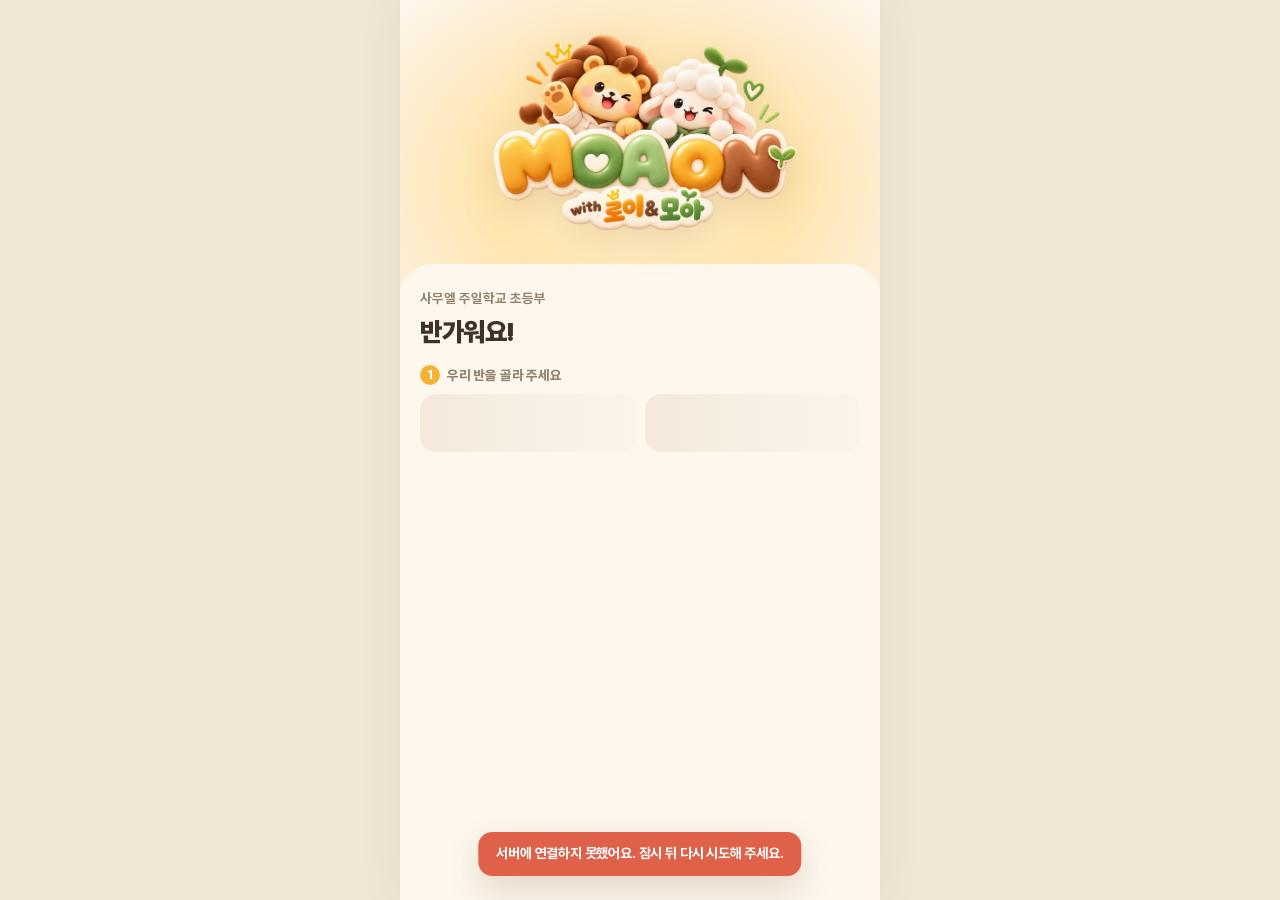
==== commit 2b9963ce: "Add files via upload" ====
--- a/index.html
+++ b/index.html
@@ -14,16 +14,16 @@
 <link rel="icon" href="assets/img/favicon.png">
 <link rel="apple-touch-icon" href="assets/img/apple-touch-icon.png">
 <link rel="preload" href="assets/fonts/Pretendard-Bold.core.woff2" as="font" type="font/woff2" crossorigin>
-<link rel="stylesheet" href="assets/css/fonts.css?v=3">
-<link rel="stylesheet" href="assets/css/base.css?v=3">
-<link rel="stylesheet" href="assets/css/kids.css?v=3">
+<link rel="stylesheet" href="assets/css/fonts.css?v=4">
+<link rel="stylesheet" href="assets/css/base.css?v=4">
+<link rel="stylesheet" href="assets/css/kids.css?v=4">
 </head>
 <body class="kid">
 <div id="app"></div>
 <noscript>자바스크립트를 켜야 모아온을 쓸 수 있어요.</noscript>
-<script src="config.js?v=3"></script>
-<script src="assets/js/core.js?v=3"></script>
-<script src="assets/js/lesson.js?v=3"></script>
-<script src="assets/js/kids.js?v=3"></script>
+<script src="config.js?v=4"></script>
+<script src="assets/js/core.js?v=4"></script>
+<script src="assets/js/lesson.js?v=4"></script>
+<script src="assets/js/kids.js?v=4"></script>
 </body>
 </html>
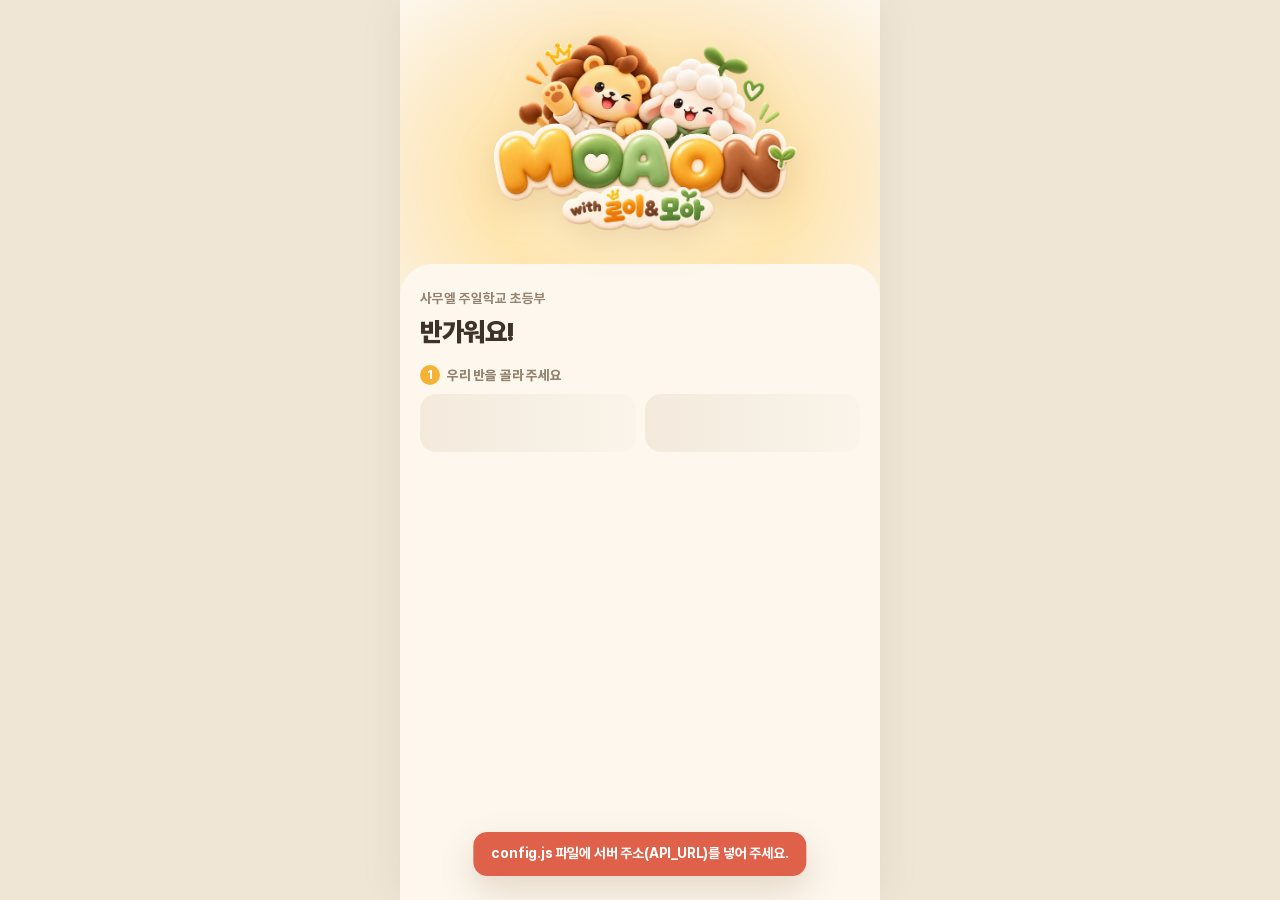
==== commit 07005844: "Add files via upload" ====
--- a/index.html
+++ b/index.html
@@ -2,6 +2,8 @@
 <html lang="ko">
 <head>
 <meta charset="utf-8">
+<meta http-equiv="Content-Security-Policy" content="default-src 'self'; script-src 'self'; style-src 'self' 'unsafe-inline'; img-src 'self' data: blob:; font-src 'self'; connect-src 'self' https://script.google.com https://script.googleusercontent.com; frame-src 'self' blob:; worker-src 'self'; manifest-src 'self'; object-src 'none'; base-uri 'self'; form-action 'self'">
+<meta name="referrer" content="no-referrer">
 <meta name="viewport" content="width=device-width, initial-scale=1, viewport-fit=cover">
 <title>모아온</title>
 <meta name="description" content="사무엘 주일학교 초등부 말씀 암송 앱 · 로이&모아와 함께">
@@ -14,16 +16,16 @@
 <link rel="icon" href="assets/img/favicon.png">
 <link rel="apple-touch-icon" href="assets/img/apple-touch-icon.png">
 <link rel="preload" href="assets/fonts/Pretendard-Bold.core.woff2" as="font" type="font/woff2" crossorigin>
-<link rel="stylesheet" href="assets/css/fonts.css?v=4">
-<link rel="stylesheet" href="assets/css/base.css?v=4">
-<link rel="stylesheet" href="assets/css/kids.css?v=4">
+<link rel="stylesheet" href="assets/css/fonts.css?v=7">
+<link rel="stylesheet" href="assets/css/base.css?v=7">
+<link rel="stylesheet" href="assets/css/kids.css?v=7">
 </head>
 <body class="kid">
 <div id="app"></div>
 <noscript>자바스크립트를 켜야 모아온을 쓸 수 있어요.</noscript>
-<script src="config.js?v=4"></script>
-<script src="assets/js/core.js?v=4"></script>
-<script src="assets/js/lesson.js?v=4"></script>
-<script src="assets/js/kids.js?v=4"></script>
+<script src="config.js?v=7"></script>
+<script src="assets/js/core.js?v=7"></script>
+<script src="assets/js/lesson.js?v=7"></script>
+<script src="assets/js/kids.js?v=7"></script>
 </body>
 </html>
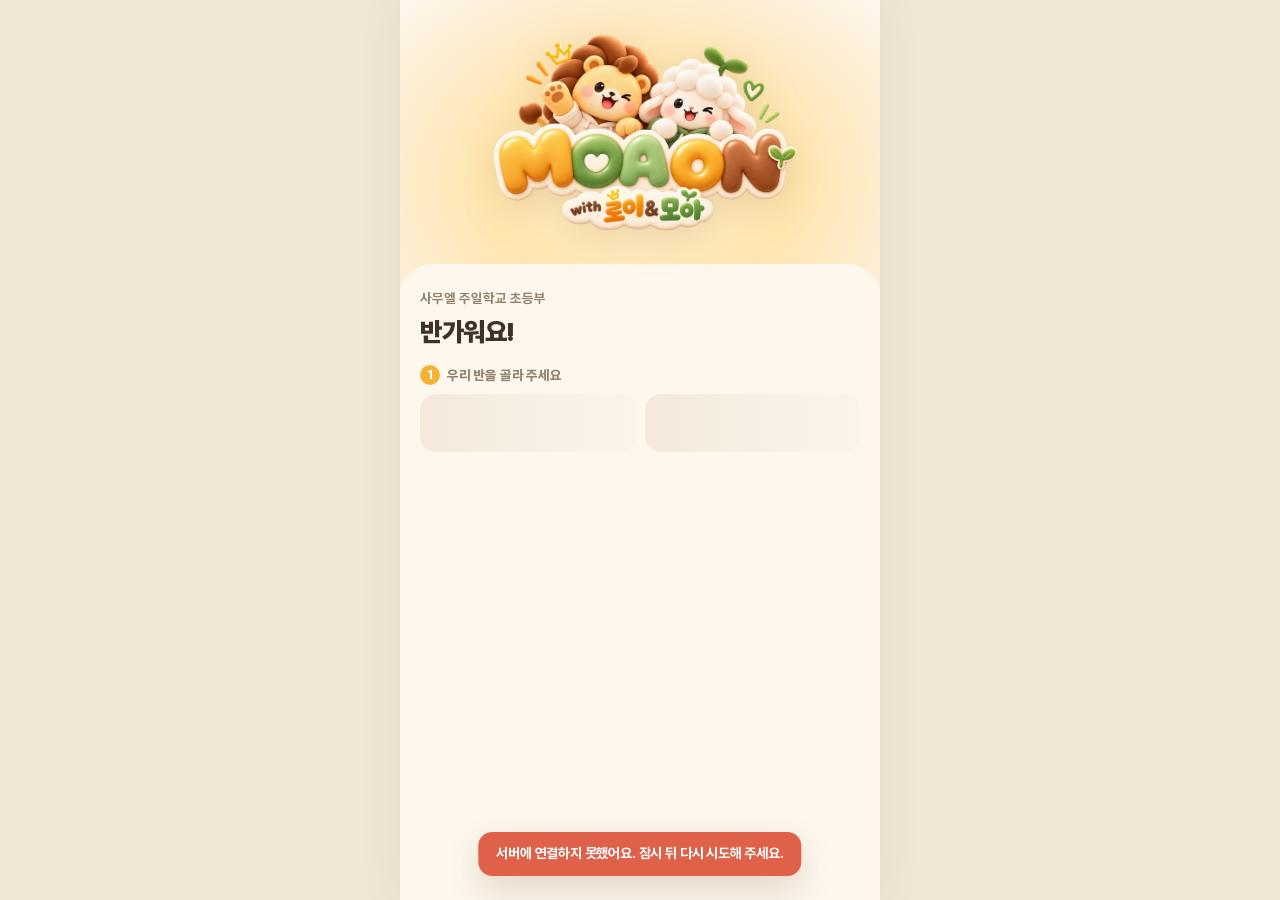
==== commit 6e840e9d: "Add files via upload" ====
--- a/index.html
+++ b/index.html
@@ -16,16 +16,16 @@
 <link rel="icon" href="assets/img/favicon.png">
 <link rel="apple-touch-icon" href="assets/img/apple-touch-icon.png">
 <link rel="preload" href="assets/fonts/Pretendard-Bold.core.woff2" as="font" type="font/woff2" crossorigin>
-<link rel="stylesheet" href="assets/css/fonts.css?v=7">
-<link rel="stylesheet" href="assets/css/base.css?v=7">
-<link rel="stylesheet" href="assets/css/kids.css?v=7">
+<link rel="stylesheet" href="assets/css/fonts.css?v=9">
+<link rel="stylesheet" href="assets/css/base.css?v=9">
+<link rel="stylesheet" href="assets/css/kids.css?v=9">
 </head>
 <body class="kid">
 <div id="app"></div>
 <noscript>자바스크립트를 켜야 모아온을 쓸 수 있어요.</noscript>
-<script src="config.js?v=7"></script>
-<script src="assets/js/core.js?v=7"></script>
-<script src="assets/js/lesson.js?v=7"></script>
-<script src="assets/js/kids.js?v=7"></script>
+<script src="config.js?v=9"></script>
+<script src="assets/js/core.js?v=9"></script>
+<script src="assets/js/lesson.js?v=9"></script>
+<script src="assets/js/kids.js?v=9"></script>
 </body>
 </html>
